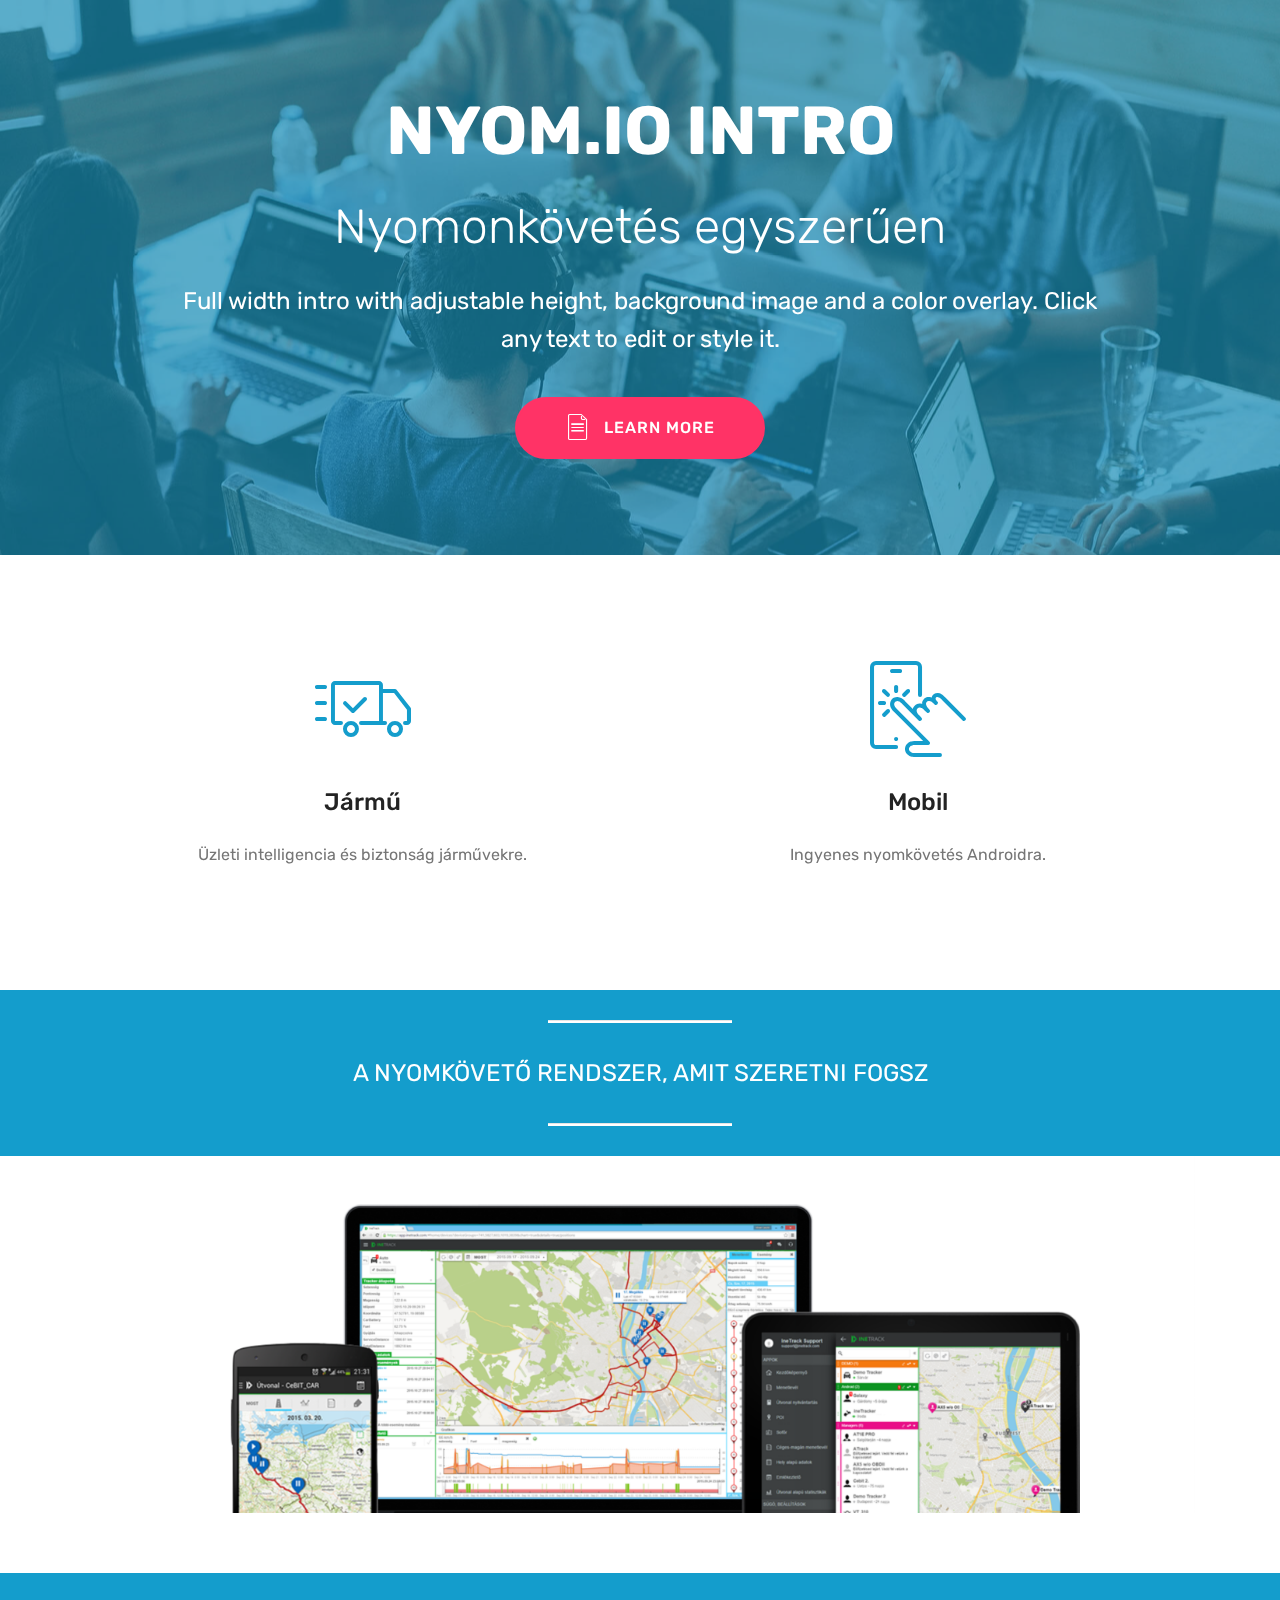
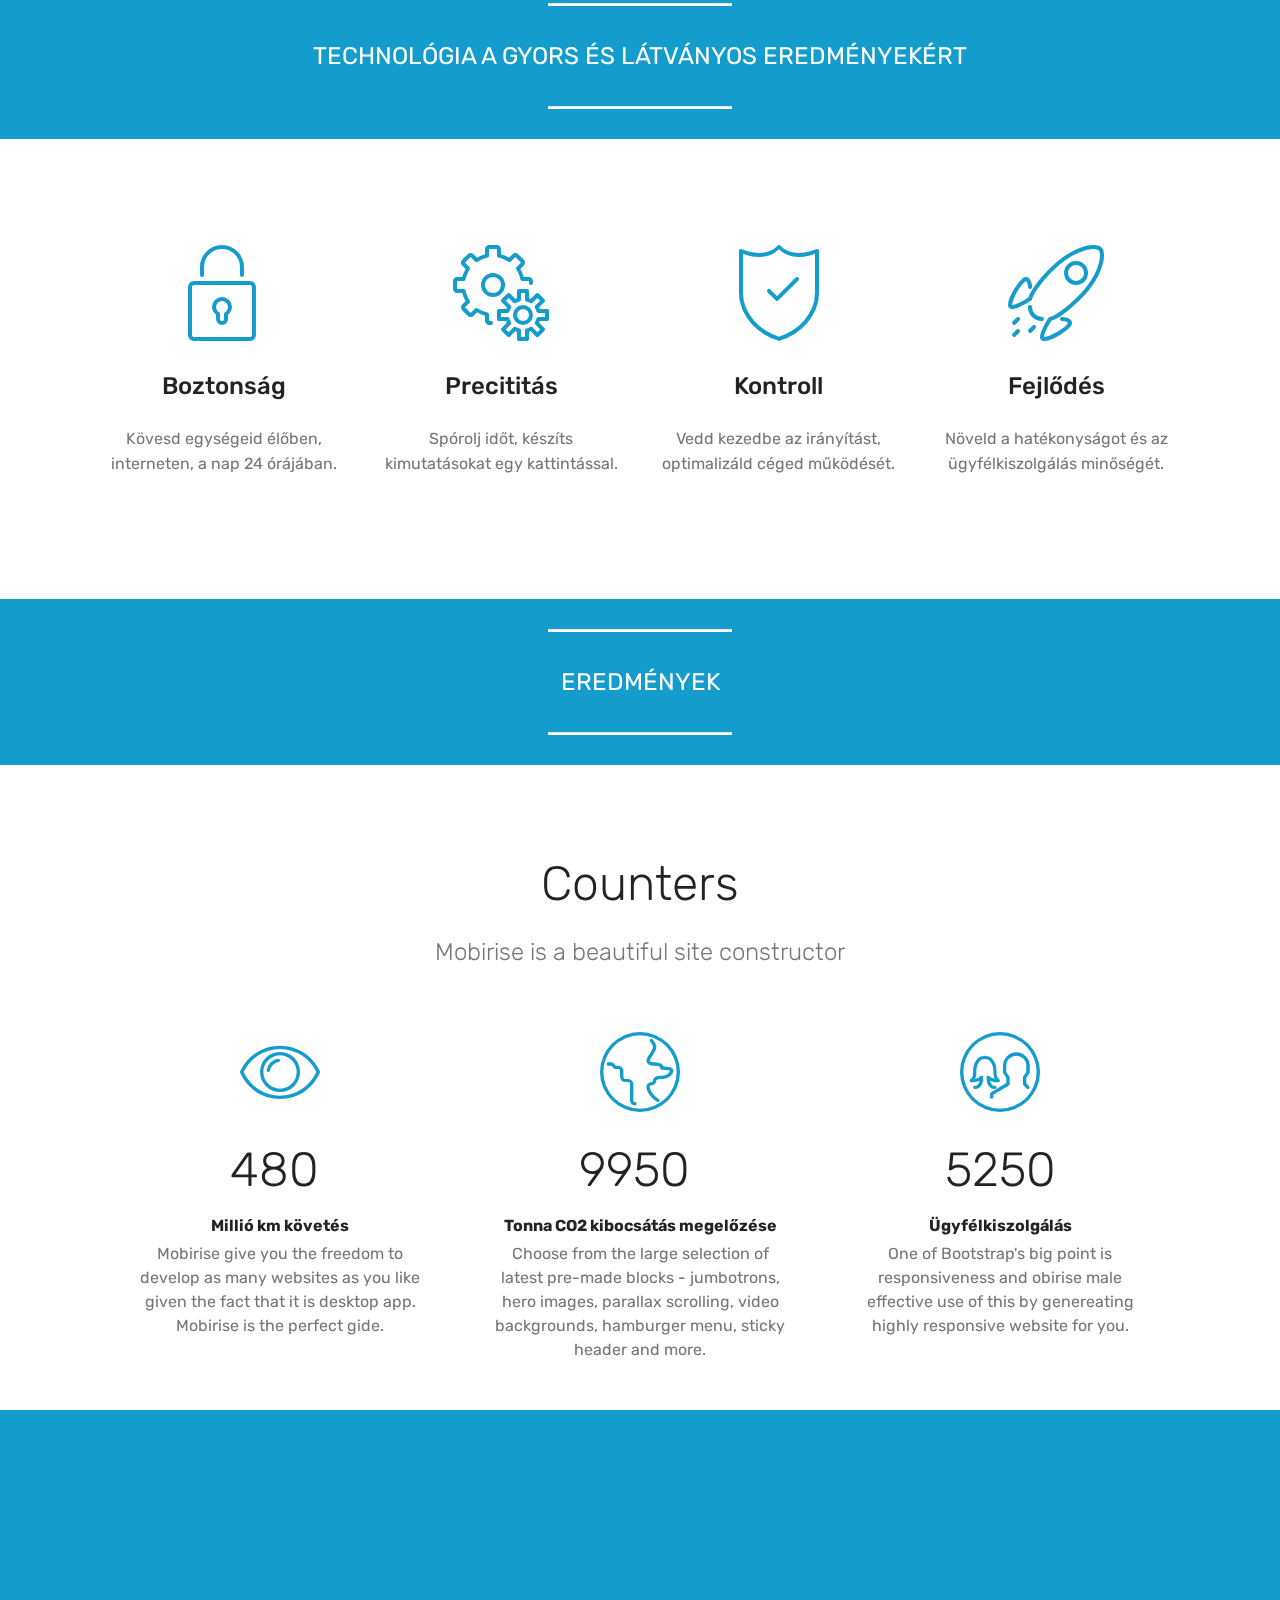
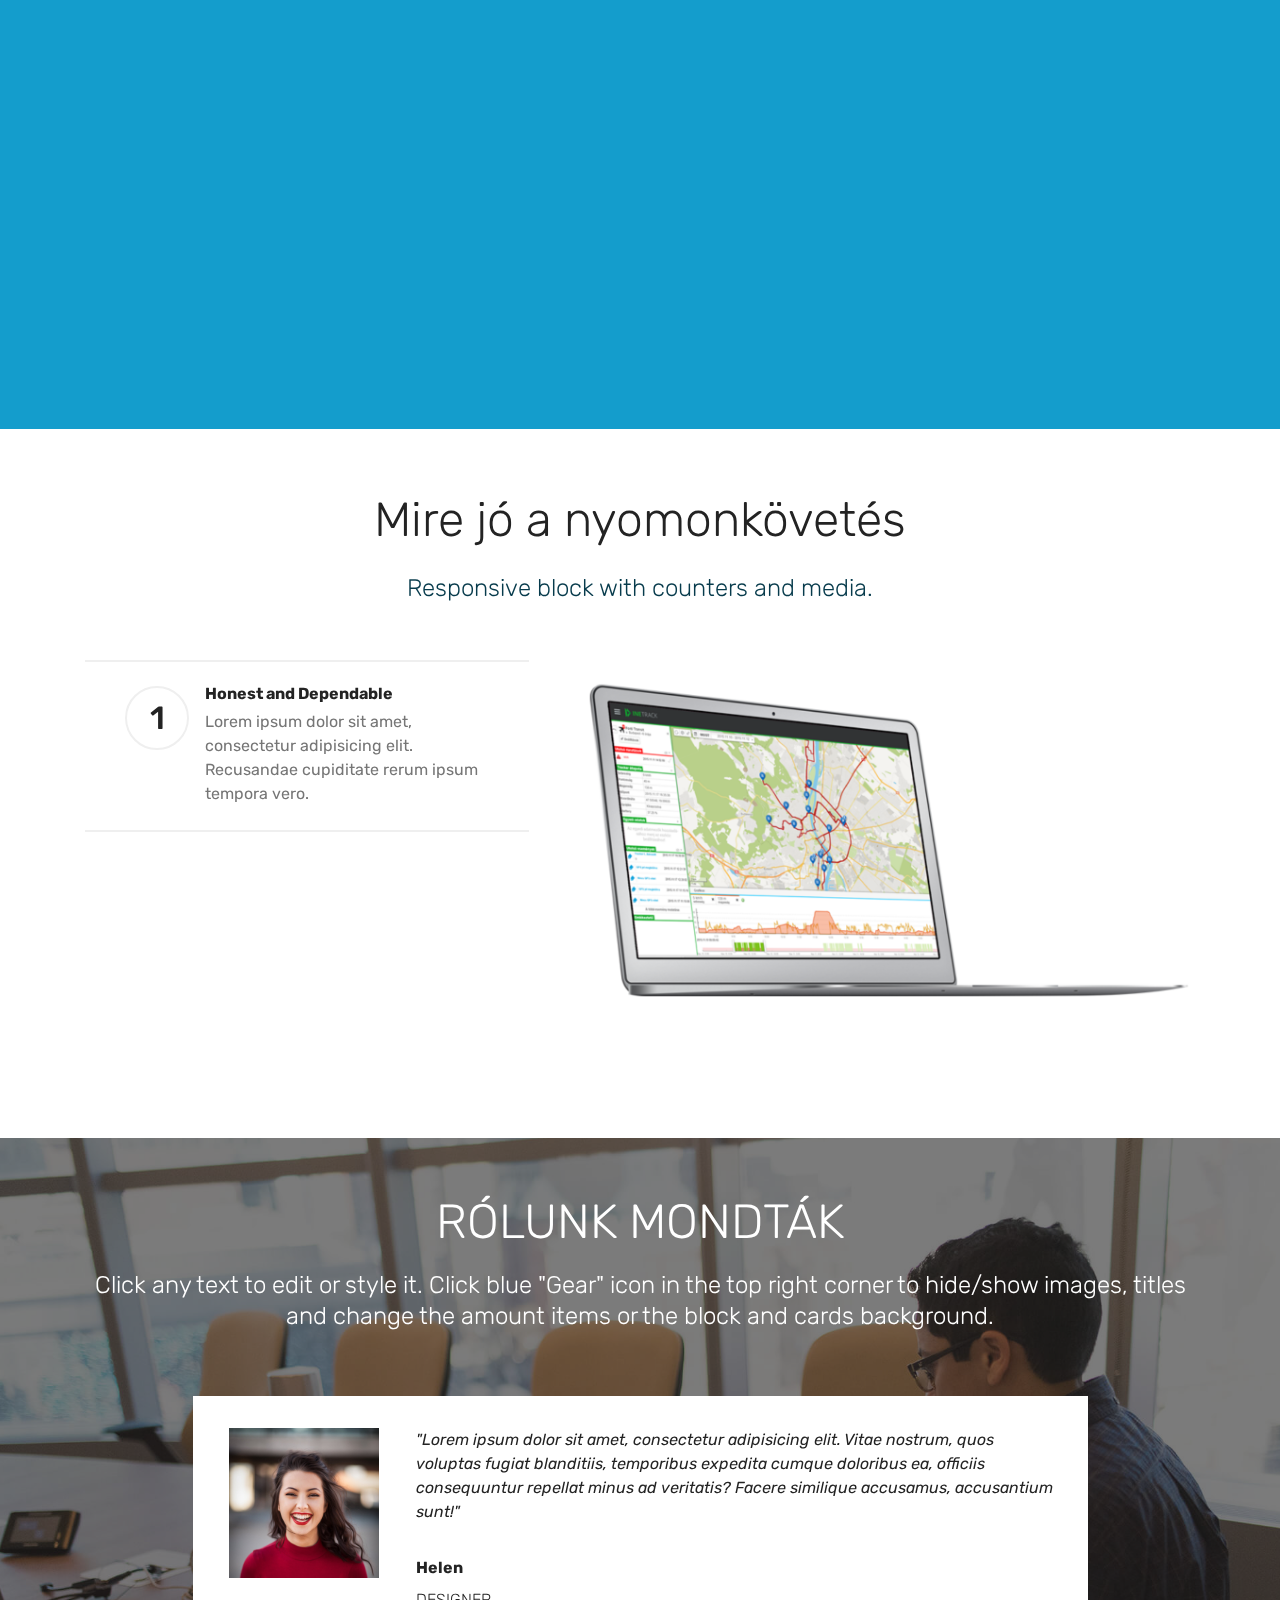
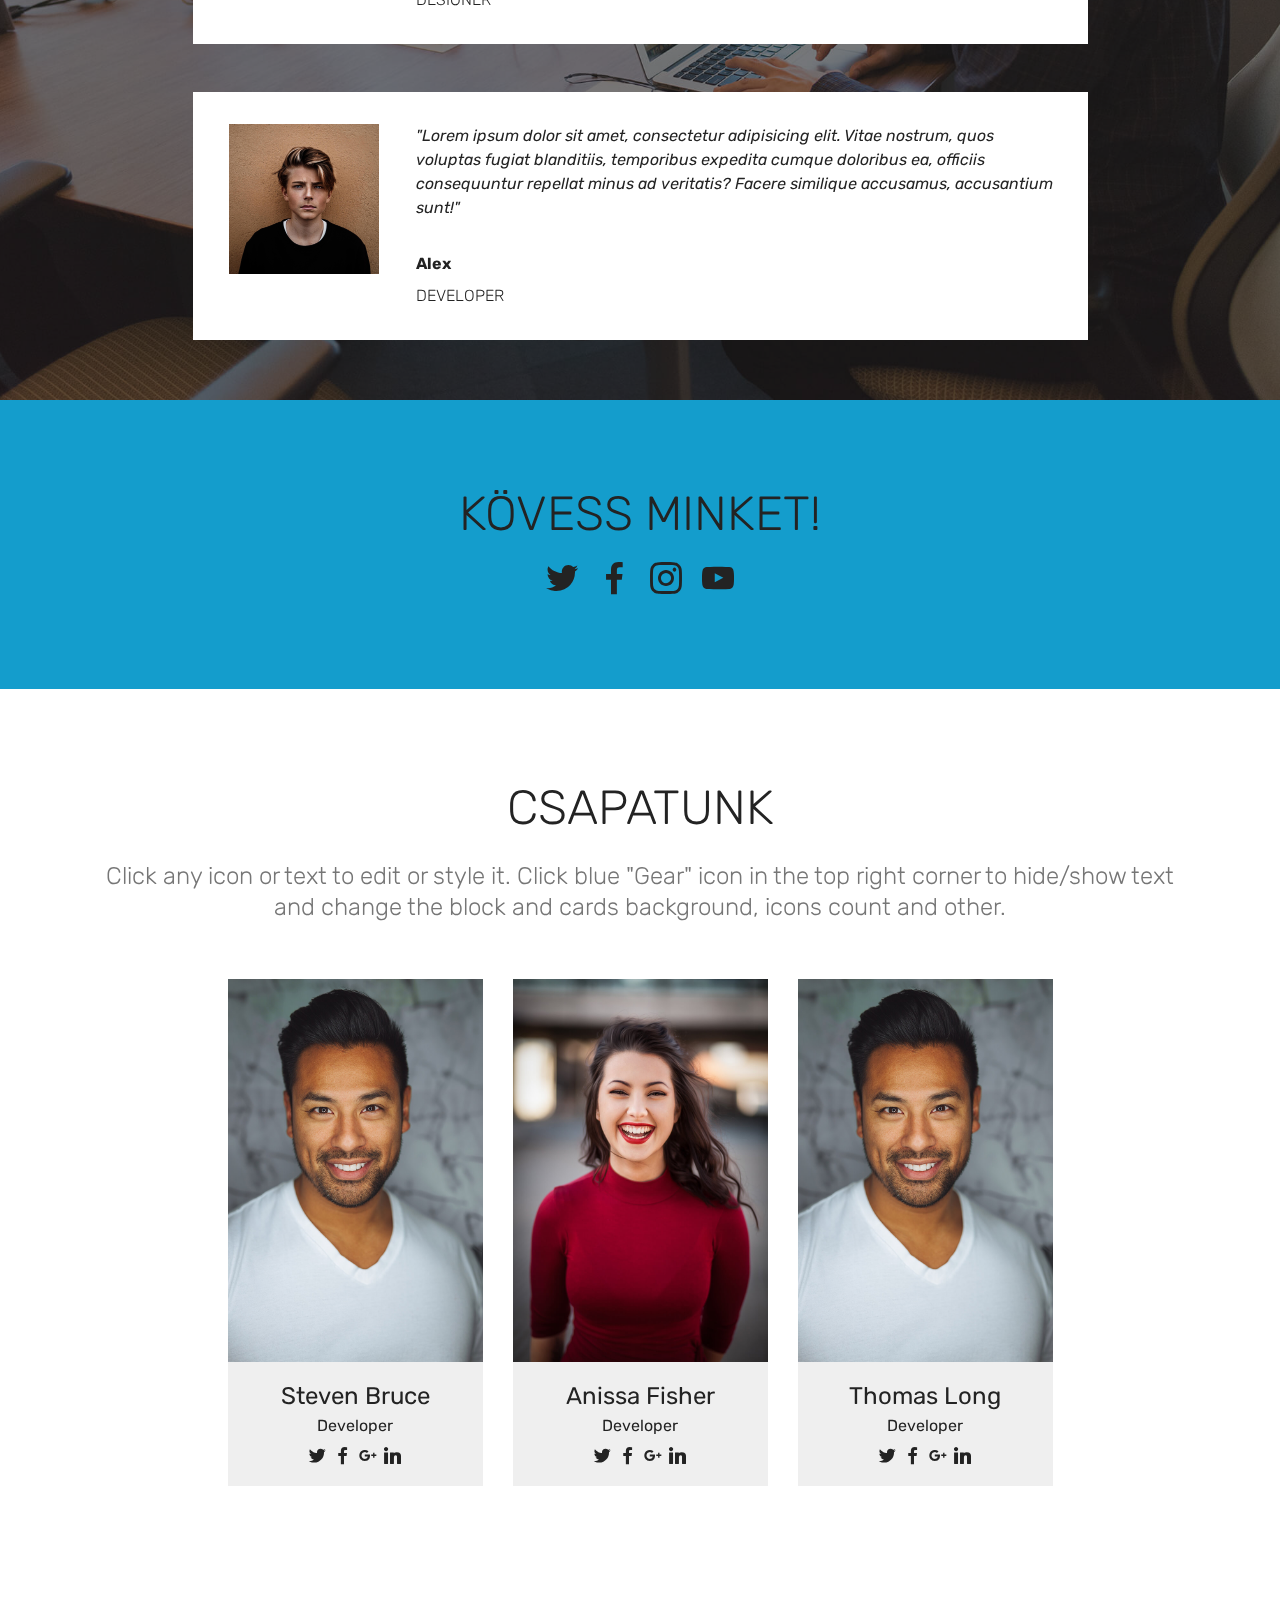
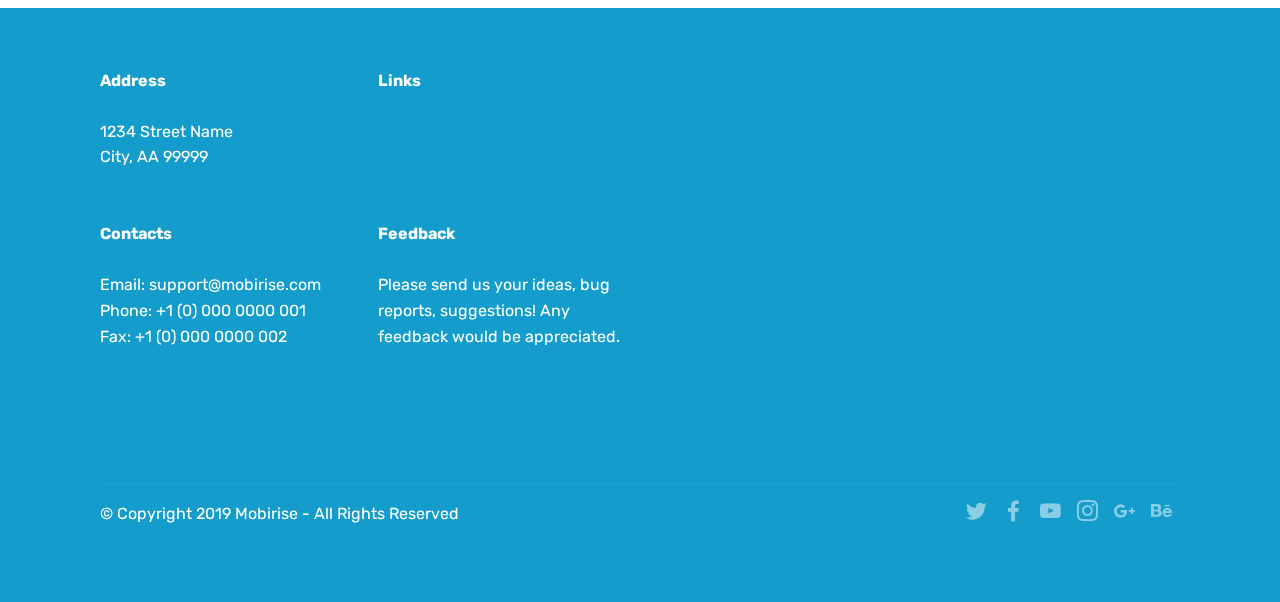
==== index.html @ fb0293e7 "create github pages" ====
<!DOCTYPE html>
<html  >
<head>
  <!-- Site made with Mobirise Website Builder v4.12.3, https://mobirise.com -->
  <meta charset="UTF-8">
  <meta http-equiv="X-UA-Compatible" content="IE=edge">
  <meta name="generator" content="Mobirise v4.12.3, mobirise.com">
  <meta name="viewport" content="width=device-width, initial-scale=1, minimum-scale=1">
  <link rel="shortcut icon" href="assets/images/logo4.png" type="image/x-icon">
  <meta name="description" content="">
  
  
  <title>Home</title>
  <link rel="stylesheet" href="assets/web/assets/mobirise-icons/mobirise-icons.css">
  <link rel="stylesheet" href="assets/bootstrap/css/bootstrap.min.css">
  <link rel="stylesheet" href="assets/bootstrap/css/bootstrap-grid.min.css">
  <link rel="stylesheet" href="assets/bootstrap/css/bootstrap-reboot.min.css">
  <link rel="stylesheet" href="assets/socicon/css/styles.css">
  <link rel="stylesheet" href="assets/tether/tether.min.css">
  <link rel="stylesheet" href="assets/theme/css/style.css">
  <link rel="preload" as="style" href="assets/mobirise/css/mbr-additional.css"><link rel="stylesheet" href="assets/mobirise/css/mbr-additional.css" type="text/css">
  
  
  
</head>
<body>
  <section class="header1 cid-rWMrvsXJFL mbr-parallax-background" id="header1-2">

    

    <div class="mbr-overlay" style="opacity: 0.6; background-color: rgb(20, 157, 204);">
    </div>

    <div class="container">
        <div class="row justify-content-md-center">
            <div class="mbr-white col-md-10">
                <h1 class="mbr-section-title align-center mbr-bold pb-3 mbr-fonts-style display-1">
                    NYOM.IO INTRO
                </h1>
                <h3 class="mbr-section-subtitle align-center mbr-light pb-3 mbr-fonts-style display-2">
                    Nyomonkövetés egyszerűen</h3>
                <p class="mbr-text align-center pb-3 mbr-fonts-style display-5">
                    Full width intro with adjustable height, background image and a color overlay. Click any text to edit or style it.
                </p>
                <div class="mbr-section-btn align-center"><a class="btn btn-md btn-secondary display-4" href="https://mobirise.co">
                        <span class="mbr-iconfont mbri-file"></span>LEARN MORE</a></div>
            </div>
        </div>
    </div>

</section>

<section class="engine"><a href="https://mobirise.info/u">bootstrap html templates</a></section><section class="features1 cid-rWMsGsJtui" id="features1-6">
    
    

    
    <div class="container">
        <div class="media-container-row">

            <div class="card p-3 col-12 col-md-6">
                <div class="card-img pb-3">
                    <span class="mbr-iconfont mbri-delivery"></span>
                </div>
                <div class="card-box">
                    <h4 class="card-title py-3 mbr-fonts-style display-5">
                        Jármű</h4>
                    <p class="mbr-text mbr-fonts-style display-7">
                        Üzleti intelligencia és biztonság járművekre.
                    </p>
                </div>
            </div>

            <div class="card p-3 col-12 col-md-6">
                <div class="card-img pb-3">
                    <span class="mbri-touch mbr-iconfont"></span>
                </div>
                <div class="card-box">
                    <h4 class="card-title py-3 mbr-fonts-style display-5">
                        Mobil</h4>
                    <p class="mbr-text mbr-fonts-style display-7">
                        Ingyenes nyomkövetés Androidra.
                    </p>
                </div>
            </div>

            

            

        </div>

    </div>

</section>

<section class="mbr-section article content10 cid-rWMtTMVyyZ" id="content10-8">
    
     

    <div class="container">
        <div class="inner-container" style="width: 66%;">
            <hr class="line" style="width: 25%;">
            <div class="section-text align-center mbr-white mbr-fonts-style display-5">A NYOMKÖVETŐ RENDSZER, AMIT SZERETNI FOGSZ</div>
            <hr class="line" style="width: 25%;">
        </div>
    </div>
</section>

<section class="cid-rWMttX84iE" id="image1-7">

    

    <figure class="mbr-figure container">
        <div class="image-block" style="width: 100%;">
            <img src="assets/images/screenshot-2020-04-21-at-10.38.20.png" width="1400" alt="Mobirise" title="">
            
        </div>
    </figure>
</section>

<section class="mbr-section article content10 cid-rWMu9aqwgC" id="content10-9">
    
     

    <div class="container">
        <div class="inner-container" style="width: 66%;">
            <hr class="line" style="width: 25%;">
            <div class="section-text align-center mbr-white mbr-fonts-style display-5">TECHNOLÓGIA A GYORS ÉS LÁTVÁNYOS EREDMÉNYEKÉRT</div>
            <hr class="line" style="width: 25%;">
        </div>
    </div>
</section>

<section class="features1 cid-rWMuhphzUD" id="features1-a">
    
    

    
    <div class="container">
        <div class="media-container-row">

            <div class="card p-3 col-12 col-md-6 col-lg-3">
                <div class="card-img pb-3">
                    <span class="mbr-iconfont mbri-lock"></span>
                </div>
                <div class="card-box">
                    <h4 class="card-title py-3 mbr-fonts-style display-5">
                        Boztonság</h4>
                    <p class="mbr-text mbr-fonts-style display-7">
                        Kövesd egységeid élőben, interneten, a nap 24 órájában.
                    </p>
                </div>
            </div>

            <div class="card p-3 col-12 col-md-6 col-lg-3">
                <div class="card-img pb-3">
                    <span class="mbr-iconfont mbri-setting"></span>
                </div>
                <div class="card-box">
                    <h4 class="card-title py-3 mbr-fonts-style display-5">
                        Precititás</h4>
                    <p class="mbr-text mbr-fonts-style display-7">
                        Spórolj időt, készíts kimutatásokat egy kattintással.
                    </p>
                </div>
            </div>

            <div class="card p-3 col-12 col-md-6 col-lg-3">
                <div class="card-img pb-3">
                    <span class="mbr-iconfont mbri-protect"></span>
                </div>
                <div class="card-box">
                    <h4 class="card-title py-3 mbr-fonts-style display-5">Kontroll</h4>
                    <p class="mbr-text mbr-fonts-style display-7">
                        Vedd kezedbe az irányítást, optimalizáld céged működését.
                    </p>
                </div>
            </div>

            <div class="card p-3 col-12 col-md-6 col-lg-3">
                <div class="card-img pb-3">
                    <span class="mbr-iconfont mbri-rocket"></span>
                </div>
                <div class="card-box">
                    <h4 class="card-title py-3 mbr-fonts-style display-5">
                        Fejlődés</h4>
                    <p class="mbr-text mbr-fonts-style display-7">
                       Növeld a hatékonyságot és az ügyfélkiszolgálás minőségét.
                    </p>
                </div>
            </div>

        </div>

    </div>

</section>

<section class="mbr-section article content10 cid-rWMvh0DUtD" id="content10-b">
    
     

    <div class="container">
        <div class="inner-container" style="width: 66%;">
            <hr class="line" style="width: 25%;">
            <div class="section-text align-center mbr-white mbr-fonts-style display-5">
                    EREDMÉNYEK</div>
            <hr class="line" style="width: 25%;">
        </div>
    </div>
</section>

<section class="counters1 counters cid-rWMvmUrupN" id="counters1-c">

    

    

    <div class="container">
        <h2 class="mbr-section-title pb-3 align-center mbr-fonts-style display-2">
            Counters
        </h2>
        <h3 class="mbr-section-subtitle mbr-fonts-style display-5">
            Mobirise is a beautiful site constructor
        </h3>

        <div class="container pt-4 mt-2">
            <div class="media-container-row">
                <div class="card p-3 align-center col-12 col-md-6 col-lg-4">
                    <div class="panel-item p-3">
                        <div class="card-img pb-3">
                            <span class="mbr-iconfont mbri-preview"></span>
                        </div>

                        <div class="card-text">
                            <h3 class="count pt-3 pb-3 mbr-fonts-style display-2">
                                  480&nbsp;</h3>
                            <h4 class="mbr-content-title mbr-bold mbr-fonts-style display-7">
                                Millió km követés</h4>
                            <p class="mbr-content-text mbr-fonts-style display-7">
                                Mobirise give you the freedom to develop as many websites as you like given the fact that it is desktop app. Mobirise is the perfect gide.
                            </p>
                        </div>
                    </div>
                </div>


                <div class="card p-3 align-center col-12 col-md-6 col-lg-4">
                    <div class="panel-item p-3">
                        <div class="card-img pb-3">
                            <span class="mbr-iconfont mbri-globe"></span>
                        </div>
                        <div class="card-text">
                            <h3 class="count pt-3 pb-3 mbr-fonts-style display-2">
                                  9950&nbsp;</h3>
                            <h4 class="mbr-content-title mbr-bold mbr-fonts-style display-7">
                                Tonna CO2 kibocsátás megelőzése</h4>
                            <p class="mbr-content-text mbr-fonts-style display-7">
                                    Choose from the large selection of latest pre-made blocks - jumbotrons, hero images, parallax scrolling, video backgrounds, hamburger menu, sticky header and more.
                            </p>
                        </div>
                    </div>
                </div>

                <div class="card p-3 align-center col-12 col-md-6 col-lg-4">
                    <div class="panel-item p-3">
                        <div class="card-img pb-3">
                            <span class="mbr-iconfont mbri-users"></span>
                        </div>
                        <div class="card-text">
                            <h3 class="count pt-3 pb-3 mbr-fonts-style display-2">
                                  5250</h3>
                            <h4 class="mbr-content-title mbr-bold mbr-fonts-style display-7">
                                Ügyfélkiszolgálás</h4>
                            <p class="mbr-content-text mbr-fonts-style display-7">
                                    One of Bootstrap's big point is responsiveness and obirise male effective use of this by genereating highly responsive website for you.
                            </p>
                        </div>
                    </div>
                </div>


                
            </div>
        </div>
   </div>
</section>

<section class="cid-rWMzyvI61k" id="video3-m">

    
    
    <figure class="mbr-figure align-center container">
        <div class="video-block" style="width: 80%;">
            <div><iframe class="mbr-embedded-video" src="https://www.youtube.com/embed/mvBf2XnBQFE?rel=0&amp;amp;showinfo=0&amp;autoplay=0&amp;loop=0" width="1280" height="720" frameborder="0" allowfullscreen></iframe></div>
        </div>
    </figure>
</section>

<section class="counters4 counters cid-rWMwOgVyYy" id="counters4-e">

    

    

    <div class="container pt-4 mt-2">
        <h2 class="mbr-section-title pb-3 align-center mbr-fonts-style display-2">Mire jó a nyomonkövetés</h2>
        <h3 class="mbr-section-subtitle pb-5 align-center mbr-fonts-style display-5">
            Responsive block with counters and media. 
        </h3>
        <div class="media-container-row">
            <div class="media-block m-auto" style="width: 60%;">
                <div class="mbr-figure">
                    <img src="assets/images/screenshot-2020-04-21-at-10.50.18.png" alt="" title="">
                </div>
            </div>
            <div class="cards-block">
                <div class="cards-container">
                    <div class="card px-3 align-left col-12">
                        <div class="panel-item p-4 d-flex align-items-start">
                            <div class="card-img pr-3">
                                <h3 class="img-text d-flex align-items-center justify-content-center">
                                    1
                                </h3>
                            </div>
                            <div class="card-text">
                                <h4 class="mbr-content-title mbr-bold mbr-fonts-style display-7">Honest and Dependable</h4>
                                <p class="mbr-content-text mbr-fonts-style display-7">
                                    Lorem ipsum dolor sit amet, consectetur adipisicing elit. Recusandae cupiditate rerum ipsum tempora vero.</p>
                            </div>
                        </div>
                    </div>
                    
                    
                    
                </div>
            </div>
        </div>
    </div>
</section>

<section class="testimonials4 cid-rWMyr4JOFl" id="testimonials4-g">

  

  <div class="mbr-overlay" style="opacity: 0.6; background-color: rgb(35, 35, 35);">
  </div>
  <div class="container">
    <h2 class="pb-3 mbr-fonts-style mbr-white align-center display-2">
        RÓLUNK MONDTÁK</h2>
    <h3 class="mbr-section-subtitle mbr-light pb-3 mbr-fonts-style mbr-white align-center display-5">
        Click any text to edit or style it. Click blue "Gear" icon in the top right corner to hide/show images, titles and change the amount items or the block and cards background.
    </h3>
    <div class="col-md-10 testimonials-container"> 
      

      
    <div class="testimonials-item">
        <div class="user row">
          <div class="col-lg-3 col-md-4">
            <div class="user_image">
              <img src="assets/images/face2.jpg">
            </div>
          </div>
          <div class="testimonials-caption col-lg-9 col-md-8">
            <div class="user_text ">
              <p class="mbr-fonts-style  display-7">
                 <em>"Lorem ipsum dolor sit amet, consectetur adipisicing elit. Vitae nostrum, quos voluptas fugiat blanditiis, temporibus expedita cumque doloribus ea, officiis consequuntur repellat minus ad veritatis? Facere similique accusamus, accusantium sunt!"</em>
              </p>
            </div>
            <div class="user_name mbr-bold mbr-fonts-style align-left pt-3 display-7">
                 Helen
            </div>
            <div class="user_desk mbr-light mbr-fonts-style align-left pt-2 display-7">
                 DESIGNER
            </div>
          </div>
        </div>
      </div><div class="testimonials-item">
        <div class="user row">
          <div class="col-lg-3 col-md-4">
            <div class="user_image">
              <img src="assets/images/face1.jpg">
            </div>
          </div>
          <div class="testimonials-caption col-lg-9 col-md-8">
            <div class="user_text">
              <p class="mbr-fonts-style  display-7">
                 <em>"Lorem ipsum dolor sit amet, consectetur adipisicing elit. Vitae nostrum, quos voluptas fugiat blanditiis, temporibus expedita cumque doloribus ea, officiis consequuntur repellat minus ad veritatis? Facere similique accusamus, accusantium sunt!"</em>
              </p>
            </div>
            <div class="user_name mbr-bold mbr-fonts-style align-left pt-3 display-7">
                 Alex
            </div>
            <div class="user_desk mbr-light mbr-fonts-style align-left pt-2 display-7">
                 DEVELOPER
            </div>
          </div>
        </div>
      </div></div>
  </div>
</section>

<section class="cid-rWMyJjsJZI" id="social-buttons2-i">

    

    

    <div class="container">
        <div class="media-container-row">
            <div class="col-md-8 align-center">
                <h2 class="pb-3 mbr-fonts-style display-2">
                    KÖVESS MINKET!</h2>
                <div class="social-list pl-0 mb-0">
                    <a href="https://twitter.com/mobirise" target="_blank">
                        <span class="px-2 socicon-twitter socicon mbr-iconfont mbr-iconfont-social"></span>
                    </a>
                    <a href="https://www.facebook.com/pages/Mobirise/1616226671953247" target="_blank">
                        <span class="px-2 socicon-facebook socicon mbr-iconfont mbr-iconfont-social"></span>
                    </a>
                    <a href="https://instagram.com/mobirise" target="_blank">
                        <span class="px-2 socicon-instagram socicon mbr-iconfont mbr-iconfont-social"></span>
                    </a>
                    <a href="https://www.youtube.com/c/mobirise" target="_blank">
                        <span class="px-2 socicon-youtube socicon mbr-iconfont mbr-iconfont-social"></span>
                    </a>
                    <a href="https://www.behance.net/Mobirise" target="_blank">
                        
                    </a>
                </div>
            </div>
        </div>
    </div>
</section>

<section class="team1 cid-rWMyI4YtCR" id="team1-h">
    
    
    
    <div class="container align-center">
        <h2 class="pb-3 mbr-fonts-style mbr-section-title display-2">
            CSAPATUNK</h2>
        <h3 class="pb-5 mbr-section-subtitle mbr-fonts-style mbr-light display-5">
            Click any icon or text to edit or style it. Click blue "Gear" icon in the top right corner to hide/show text and change the block and cards background, icons count and other.
        </h3>
        <div class="row media-row">
            
        <div class="team-item col-lg-3 col-md-6">
                <div class="item-image">
                    <img src="assets/images/face3.jpg" alt="" title="">
                </div>
                <div class="item-caption py-3">
                    <div class="item-name px-2">
                        <p class="mbr-fonts-style display-5">
                           Steven Bruce</p>
                    </div>
                    <div class="item-role px-2">
                        <p>Developer</p>
                    </div>
                    <div class="item-social pt-2">
                        <a href="https://twitter.com/mobirise" target="_blank">
                            <span class="p-1 socicon-twitter socicon mbr-iconfont mbr-iconfont-social"></span>
                        </a>
                        <a href="https://www.facebook.com/pages/Mobirise/1616226671953247" target="_blank">
                            <span class="p-1 socicon-facebook socicon mbr-iconfont mbr-iconfont-social"></span>
                        </a>
                        <a href="https://plus.google.com/u/0/+Mobirise" target="_blank">
                            <span class="p-1 socicon-googleplus socicon mbr-iconfont mbr-iconfont-social"></span>
                        </a>
                        <a href="https://www.linkedin.com/in/mobirise" target="_blank">
                            <span class="p-1 socicon-linkedin socicon mbr-iconfont mbr-iconfont-social"></span>
                        </a>
                        <a href="https://www.instagram.com/mobirise/" target="_blank">
                            
                        </a>
                        <a href="https://www.youtube.com/channel/UCt_tncVAetpK5JeM8L-8jyw" target="_blank">    
                            
                        </a>
                    </div>
                </div>
            </div><div class="team-item col-lg-3 col-md-6">
                <div class="item-image">
                    <img src="assets/images/face2.jpg" alt="" title="">
                </div>
                <div class="item-caption py-3">
                    <div class="item-name px-2">
                        <p class="mbr-fonts-style display-5">
                           Anissa Fisher</p>
                    </div>
                    <div class="item-role px-2">
                        <p>Developer</p>
                    </div>
                    <div class="item-social pt-2">
                        <a href="https://twitter.com/mobirise" target="_blank">
                            <span class="p-1 socicon-twitter socicon mbr-iconfont mbr-iconfont-social"></span>
                        </a>
                        <a href="https://www.facebook.com/pages/Mobirise/1616226671953247" target="_blank">
                            <span class="p-1 socicon-facebook socicon mbr-iconfont mbr-iconfont-social"></span>
                        </a>
                        <a href="https://plus.google.com/u/0/+Mobirise" target="_blank">
                            <span class="p-1 socicon-googleplus socicon mbr-iconfont mbr-iconfont-social"></span>
                        </a>
                        <a href="https://www.linkedin.com/in/mobirise" target="_blank">
                            <span class="p-1 socicon-linkedin socicon mbr-iconfont mbr-iconfont-social"></span>
                        </a>
                        <a href="https://www.instagram.com/mobirise/" target="_blank">
                            
                        </a>
                        <a href="https://www.youtube.com/channel/UCt_tncVAetpK5JeM8L-8jyw" target="_blank">    
                            
                        </a>
                    </div>
                </div>
            </div><div class="team-item col-lg-3 col-md-6">
                <div class="item-image">
                    <img src="assets/images/face3.jpg" alt="" title="">
                </div>
                <div class="item-caption py-3">
                    <div class="item-name px-2">
                        <p class="mbr-fonts-style display-5">
                           Thomas Long</p>
                    </div>
                    <div class="item-role px-2">
                        <p>Developer</p>
                    </div>
                    <div class="item-social pt-2">
                        <a href="https://twitter.com/mobirise" target="_blank">
                            <span class="p-1 socicon-twitter socicon mbr-iconfont mbr-iconfont-social"></span>
                        </a>
                        <a href="https://www.facebook.com/pages/Mobirise/1616226671953247" target="_blank">
                            <span class="p-1 socicon-facebook socicon mbr-iconfont mbr-iconfont-social"></span>
                        </a>
                        <a href="https://plus.google.com/u/0/+Mobirise" target="_blank">
                            <span class="p-1 socicon-googleplus socicon mbr-iconfont mbr-iconfont-social"></span>
                        </a>
                        <a href="https://www.linkedin.com/in/mobirise" target="_blank">
                            <span class="p-1 socicon-linkedin socicon mbr-iconfont mbr-iconfont-social"></span>
                        </a>
                        <a href="https://www.instagram.com/mobirise/" target="_blank">
                            
                        </a>
                        <a href="https://www.youtube.com/channel/UCt_tncVAetpK5JeM8L-8jyw" target="_blank">    
                            
                        </a>
                    </div>
                </div>
            </div></div>    
    </div>
</section>

<section class="cid-rWMz2oUYq9" id="footer2-k">

    

    

    <div class="container">
        <div class="media-container-row content mbr-white">
            <div class="col-12 col-md-3 mbr-fonts-style display-7">
                <p class="mbr-text">
                    <strong>Address</strong>
                    <br>
                    <br>1234 Street Name
                    <br>City, AA 99999
                    <br>
                    <br>
                    <br><strong>Contacts</strong>
                    <br>
                    <br>Email: support@mobirise.com
                    <br>Phone: +1 (0) 000 0000 001
                    <br>Fax: +1 (0) 000 0000 002
                </p>
            </div>
            <div class="col-12 col-md-3 mbr-fonts-style display-7">
                <p class="mbr-text">
                    <strong>Links</strong>
                    <br>
                    <br><a class="text-primary" href="https://mobirise.co/">Website builder</a>
                    <br><a class="text-primary" href="https://mobirise.co/">Download for Windows</a>
                    <br><a class="text-primary" href="https://mobirise.co/">Download for Mac</a>
                    <br>
                    <br><strong>Feedback</strong>
                    <br>
                    <br>Please send us your ideas, bug reports, suggestions! Any feedback would be appreciated.
                </p>
            </div>
            <div class="col-12 col-md-6">
                <div class="google-map"><iframe frameborder="0" style="border:0" src="https://www.google.com/maps/embed/v1/place?key=AIzaSyAEIpgj38KyLFELm2bK9Y7krBkz1K-cMq8&amp;q=place_id:ChIJn6wOs6lZwokRLKy1iqRcoKw" allowfullscreen=""></iframe></div>
            </div>
        </div>
        <div class="footer-lower">
            <div class="media-container-row">
                <div class="col-sm-12">
                    <hr>
                </div>
            </div>
            <div class="media-container-row mbr-white">
                <div class="col-sm-6 copyright">
                    <p class="mbr-text mbr-fonts-style display-7">
                        © Copyright 2019 Mobirise - All Rights Reserved
                    </p>
                </div>
                <div class="col-md-6">
                    <div class="social-list align-right">
                        <div class="soc-item">
                            <a href="https://twitter.com/mobirise" target="_blank">
                                <span class="socicon-twitter socicon mbr-iconfont mbr-iconfont-social"></span>
                            </a>
                        </div>
                        <div class="soc-item">
                            <a href="https://www.facebook.com/pages/Mobirise/1616226671953247" target="_blank">
                                <span class="socicon-facebook socicon mbr-iconfont mbr-iconfont-social"></span>
                            </a>
                        </div>
                        <div class="soc-item">
                            <a href="https://www.youtube.com/c/mobirise" target="_blank">
                                <span class="socicon-youtube socicon mbr-iconfont mbr-iconfont-social"></span>
                            </a>
                        </div>
                        <div class="soc-item">
                            <a href="https://instagram.com/mobirise" target="_blank">
                                <span class="socicon-instagram socicon mbr-iconfont mbr-iconfont-social"></span>
                            </a>
                        </div>
                        <div class="soc-item">
                            <a href="https://plus.google.com/u/0/+Mobirise" target="_blank">
                                <span class="socicon-googleplus socicon mbr-iconfont mbr-iconfont-social"></span>
                            </a>
                        </div>
                        <div class="soc-item">
                            <a href="https://www.behance.net/Mobirise" target="_blank">
                                <span class="socicon-behance socicon mbr-iconfont mbr-iconfont-social"></span>
                            </a>
                        </div>
                    </div>
                </div>
            </div>
        </div>
    </div>
</section>


  <script src="assets/web/assets/jquery/jquery.min.js"></script>
  <script src="assets/popper/popper.min.js"></script>
  <script src="assets/bootstrap/js/bootstrap.min.js"></script>
  <script src="assets/tether/tether.min.js"></script>
  <script src="assets/parallax/jarallax.min.js"></script>
  <script src="assets/viewportchecker/jquery.viewportchecker.js"></script>
  <script src="assets/sociallikes/social-likes.js"></script>
  <script src="assets/smoothscroll/smooth-scroll.js"></script>
  <script src="assets/theme/js/script.js"></script>
  
  
</body>
</html>
---- assets/web/assets/mobirise-icons/mobirise-icons.css ----
@font-face {
  font-family: 'MobiriseIcons';
  src:  url('mobirise-icons.eot?spat4u');
  src:  url('mobirise-icons.eot?spat4u#iefix') format('embedded-opentype'),
    url('mobirise-icons.ttf?spat4u') format('truetype'),
    url('mobirise-icons.woff?spat4u') format('woff'),
    url('mobirise-icons.svg?spat4u#MobiriseIcons') format('svg');
  font-weight: normal;
  font-style: normal;
  font-display: swap;
}

[class^="mbri-"], [class*=" mbri-"] {
  /* use !important to prevent issues with browser extensions that change fonts */
  font-family: MobiriseIcons !important;
  speak: none;
  font-style: normal;
  font-weight: normal;
  font-variant: normal;
  text-transform: none;
  line-height: 1;

  /* Better Font Rendering =========== */
  -webkit-font-smoothing: antialiased;
  -moz-osx-font-smoothing: grayscale;
}

.mbri-add-submenu:before {
  content: "\e900";
}
.mbri-alert:before {
  content: "\e901";
}
.mbri-align-center:before {
  content: "\e902";
}
.mbri-align-justify:before {
  content: "\e903";
}
.mbri-align-left:before {
  content: "\e904";
}
.mbri-align-right:before {
  content: "\e905";
}
.mbri-android:before {
  content: "\e906";
}
.mbri-apple:before {
  content: "\e907";
}
.mbri-arrow-down:before {
  content: "\e908";
}
.mbri-arrow-next:before {
  content: "\e909";
}
.mbri-arrow-prev:before {
  content: "\e90a";
}
.mbri-arrow-up:before {
  content: "\e90b";
}
.mbri-bold:before {
  content: "\e90c";
}
.mbri-bookmark:before {
  content: "\e90d";
}
.mbri-bootstrap:before {
  content: "\e90e";
}
.mbri-briefcase:before {
  content: "\e90f";
}
.mbri-browse:before {
  content: "\e910";
}
.mbri-bulleted-list:before {
  content: "\e911";
}
.mbri-calendar:before {
  content: "\e912";
}
.mbri-camera:before {
  content: "\e913";
}
.mbri-cart-add:before {
  content: "\e914";
}
.mbri-cart-full:before {
  content: "\e915";
}
.mbri-cash:before {
  content: "\e916";
}
.mbri-change-style:before {
  content: "\e917";
}
.mbri-chat:before {
  content: "\e918";
}
.mbri-clock:before {
  content: "\e919";
}
.mbri-close:before {
  content: "\e91a";
}
.mbri-cloud:before {
  content: "\e91b";
}
.mbri-code:before {
  content: "\e91c";
}
.mbri-contact-form:before {
  content: "\e91d";
}
.mbri-credit-card:before {
  content: "\e91e";
}
.mbri-cursor-click:before {
  content: "\e91f";
}
.mbri-cust-feedback:before {
  content: "\e920";
}
.mbri-database:before {
  content: "\e921";
}
.mbri-delivery:before {
  content: "\e922";
}
.mbri-desktop:before {
  content: "\e923";
}
.mbri-devices:before {
  content: "\e924";
}
.mbri-down:before {
  content: "\e925";
}
.mbri-download:before {
  content: "\e989";
}
.mbri-drag-n-drop:before {
  content: "\e927";
}
.mbri-drag-n-drop2:before {
  content: "\e928";
}
.mbri-edit:before {
  content: "\e929";
}
.mbri-edit2:before {
  content: "\e92a";
}
.mbri-error:before {
  content: "\e92b";
}
.mbri-extension:before {
  content: "\e92c";
}
.mbri-features:before {
  content: "\e92d";
}
.mbri-file:before {
  content: "\e92e";
}
.mbri-flag:before {
  content: "\e92f";
}
.mbri-folder:before {
  content: "\e930";
}
.mbri-gift:before {
  content: "\e931";
}
.mbri-github:before {
  content: "\e932";
}
.mbri-globe:before {
  content: "\e933";
}
.mbri-globe-2:before {
  content: "\e934";
}
.mbri-growing-chart:before {
  content: "\e935";
}
.mbri-hearth:before {
  content: "\e936";
}
.mbri-help:before {
  content: "\e937";
}
.mbri-home:before {
  content: "\e938";
}
.mbri-hot-cup:before {
  content: "\e939";
}
.mbri-idea:before {
  content: "\e93a";
}
.mbri-image-gallery:before {
  content: "\e93b";
}
.mbri-image-slider:before {
  content: "\e93c";
}
.mbri-info:before {
  content: "\e93d";
}
.mbri-italic:before {
  content: "\e93e";
}
.mbri-key:before {
  content: "\e93f";
}
.mbri-laptop:before {
  content: "\e940";
}
.mbri-layers:before {
  content: "\e941";
}
.mbri-left-right:before {
  content: "\e942";
}
.mbri-left:before {
  content: "\e943";
}
.mbri-letter:before {
  content: "\e944";
}
.mbri-like:before {
  content: "\e945";
}
.mbri-link:before {
  content: "\e946";
}
.mbri-lock:before {
  content: "\e947";
}
.mbri-login:before {
  content: "\e948";
}
.mbri-logout:before {
  content: "\e949";
}
.mbri-magic-stick:before {
  content: "\e94a";
}
.mbri-map-pin:before {
  content: "\e94b";
}
.mbri-menu:before {
  content: "\e94c";
}
.mbri-mobile:before {
  content: "\e94d";
}
.mbri-mobile2:before {
  content: "\e94e";
}
.mbri-mobirise:before {
  content: "\e94f";
}
.mbri-more-horizontal:before {
  content: "\e950";
}
.mbri-more-vertical:before {
  content: "\e951";
}
.mbri-music:before {
  content: "\e952";
}
.mbri-new-file:before {
  content: "\e953";
}
.mbri-numbered-list:before {
  content: "\e954";
}
.mbri-opened-folder:before {
  content: "\e955";
}
.mbri-pages:before {
  content: "\e956";
}
.mbri-paper-plane:before {
  content: "\e957";
}
.mbri-paperclip:before {
  content: "\e958";
}
.mbri-photo:before {
  content: "\e959";
}
.mbri-photos:before {
  content: "\e95a";
}
.mbri-pin:before {
  content: "\e95b";
}
.mbri-play:before {
  content: "\e95c";
}
.mbri-plus:before {
  content: "\e95d";
}
.mbri-preview:before {
  content: "\e95e";
}
.mbri-print:before {
  content: "\e95f";
}
.mbri-protect:before {
  content: "\e960";
}
.mbri-question:before {
  content: "\e961";
}
.mbri-quote-left:before {
  content: "\e962";
}
.mbri-quote-right:before {
  content: "\e963";
}
.mbri-refresh:before {
  content: "\e964";
}
.mbri-responsive:before {
  content: "\e965";
}
.mbri-right:before {
  content: "\e966";
}
.mbri-rocket:before {
  content: "\e967";
}
.mbri-sad-face:before {
  content: "\e968";
}
.mbri-sale:before {
  content: "\e969";
}
.mbri-save:before {
  content: "\e96a";
}
.mbri-search:before {
  content: "\e96b";
}
.mbri-setting:before {
  content: "\e96c";
}
.mbri-setting2:before {
  content: "\e96d";
}
.mbri-setting3:before {
  content: "\e96e";
}
.mbri-share:before {
  content: "\e96f";
}
.mbri-shopping-bag:before {
  content: "\e970";
}
.mbri-shopping-basket:before {
  content: "\e971";
}
.mbri-shopping-cart:before {
  content: "\e972";
}
.mbri-sites:before {
  content: "\e973";
}
.mbri-smile-face:before {
  content: "\e974";
}
.mbri-speed:before {
  content: "\e975";
}
.mbri-star:before {
  content: "\e976";
}
.mbri-success:before {
  content: "\e977";
}
.mbri-sun:before {
  content: "\e978";
}
.mbri-sun2:before {
  content: "\e979";
}
.mbri-tablet:before {
  content: "\e97a";
}
.mbri-tablet-vertical:before {
  content: "\e97b";
}
.mbri-target:before {
  content: "\e97c";
}
.mbri-timer:before {
  content: "\e97d";
}
.mbri-to-ftp:before {
  content: "\e97e";
}
.mbri-to-local-drive:before {
  content: "\e97f";
}
.mbri-touch-swipe:before {
  content: "\e980";
}
.mbri-touch:before {
  content: "\e981";
}
.mbri-trash:before {
  content: "\e982";
}
.mbri-underline:before {
  content: "\e983";
}
.mbri-unlink:before {
  content: "\e984";
}
.mbri-unlock:before {
  content: "\e985";
}
.mbri-up-down:before {
  content: "\e986";
}
.mbri-up:before {
  content: "\e987";
}
.mbri-update:before {
  content: "\e988";
}
.mbri-upload:before {
 content: "\e926"; 
}
.mbri-user:before {
  content: "\e98a";
}
.mbri-user2:before {
  content: "\e98b";
}
.mbri-users:before {
  content: "\e98c";
}
.mbri-video:before {
  content: "\e98d";
}
.mbri-video-play:before {
  content: "\e98e";
}
.mbri-watch:before {
  content: "\e98f";
}
.mbri-website-theme:before {
  content: "\e990";
}
.mbri-wifi:before {
  content: "\e991";
}
.mbri-windows:before {
  content: "\e992";
}
.mbri-zoom-out:before {
  content: "\e993";
}
.mbri-redo:before {
  content: "\e994";
}
.mbri-undo:before {
  content: "\e995";
}
---- assets/socicon/css/styles.css ----
@charset "UTF-8";

@font-face {
  font-family: 'Socicon';
  src:  url('../fonts/socicon.eot');
  src:  url('../fonts/socicon.eot?#iefix') format('embedded-opentype'),
    url('../fonts/socicon.woff2') format('woff2'),
    url('../fonts/socicon.ttf') format('truetype'),
    url('../fonts/socicon.woff') format('woff'),
    url('../fonts/socicon.svg#socicon') format('svg');
  font-weight: normal;
  font-style: normal;
}

[data-icon]:before {
  font-family: "socicon" !important;
  content: attr(data-icon);
  font-style: normal !important;
  font-weight: normal !important;
  font-variant: normal !important;
  text-transform: none !important;
  speak: none;
  line-height: 1;
  -webkit-font-smoothing: antialiased;
  -moz-osx-font-smoothing: grayscale;
}

[class^="socicon-"], [class*=" socicon-"] {
  /* use !important to prevent issues with browser extensions that change fonts */
  font-family: 'Socicon' !important;
  speak: none;
  font-style: normal;
  font-weight: normal;
  font-variant: normal;
  text-transform: none;
  line-height: 1;

  /* Better Font Rendering =========== */
  -webkit-font-smoothing: antialiased;
  -moz-osx-font-smoothing: grayscale;
}

.socicon-eitaa:before {
  content: "\e97c";
}
.socicon-soroush:before {
  content: "\e97d";
}
.socicon-bale:before {
  content: "\e97e";
}
.socicon-zazzle:before {
  content: "\e97b";
}
.socicon-society6:before {
  content: "\e97a";
}
.socicon-redbubble:before {
  content: "\e979";
}
.socicon-avvo:before {
  content: "\e978";
}
.socicon-stitcher:before {
  content: "\e977";
}
.socicon-googlehangouts:before {
  content: "\e974";
}
.socicon-dlive:before {
  content: "\e975";
}
.socicon-vsco:before {
  content: "\e976";
}
.socicon-flipboard:before {
  content: "\e973";
}
.socicon-ubuntu:before {
  content: "\e958";
}
.socicon-artstation:before {
  content: "\e959";
}
.socicon-invision:before {
  content: "\e95a";
}
.socicon-torial:before {
  content: "\e95b";
}
.socicon-collectorz:before {
  content: "\e95c";
}
.socicon-seenthis:before {
  content: "\e95d";
}
.socicon-googleplaymusic:before {
  content: "\e95e";
}
.socicon-debian:before {
  content: "\e95f";
}
.socicon-filmfreeway:before {
  content: "\e960";
}
.socicon-gnome:before {
  content: "\e961";
}
.socicon-itchio:before {
  content: "\e962";
}
.socicon-jamendo:before {
  content: "\e963";
}
.socicon-mix:before {
  content: "\e964";
}
.socicon-sharepoint:before {
  content: "\e965";
}
.socicon-tinder:before {
  content: "\e966";
}
.socicon-windguru:before {
  content: "\e967";
}
.socicon-cdbaby:before {
  content: "\e968";
}
.socicon-elementaryos:before {
  content: "\e969";
}
.socicon-stage32:before {
  content: "\e96a";
}
.socicon-tiktok:before {
  content: "\e96b";
}
.socicon-gitter:before {
  content: "\e96c";
}
.socicon-letterboxd:before {
  content: "\e96d";
}
.socicon-threema:before {
  content: "\e96e";
}
.socicon-splice:before {
  content: "\e96f";
}
.socicon-metapop:before {
  content: "\e970";
}
.socicon-naver:before {
  content: "\e971";
}
.socicon-remote:before {
  content: "\e972";
}
.socicon-internet:before {
  content: "\e957";
}
.socicon-moddb:before {
  content: "\e94b";
}
.socicon-indiedb:before {
  content: "\e94c";
}
.socicon-traxsource:before {
  content: "\e94d";
}
.socicon-gamefor:before {
  content: "\e94e";
}
.socicon-pixiv:before {
  content: "\e94f";
}
.socicon-myanimelist:before {
  content: "\e950";
}
.socicon-blackberry:before {
  content: "\e951";
}
.socicon-wickr:before {
  content: "\e952";
}
.socicon-spip:before {
  content: "\e953";
}
.socicon-napster:before {
  content: "\e954";
}
.socicon-beatport:before {
  content: "\e955";
}
.socicon-hackerone:before {
  content: "\e956";
}
.socicon-hackernews:before {
  content: "\e946";
}
.socicon-smashwords:before {
  content: "\e947";
}
.socicon-kobo:before {
  content: "\e948";
}
.socicon-bookbub:before {
  content: "\e949";
}
.socicon-mailru:before {
  content: "\e94a";
}
.socicon-gitlab:before {
  content: "\e945";
}
.socicon-instructables:before {
  content: "\e944";
}
.socicon-portfolio:before {
  content: "\e943";
}
.socicon-codered:before {
  content: "\e940";
}
.socicon-origin:before {
  content: "\e941";
}
.socicon-nextdoor:before {
  content: "\e942";
}
.socicon-udemy:before {
  content: "\e93f";
}
.socicon-livemaster:before {
  content: "\e93e";
}
.socicon-crunchbase:before {
  content: "\e93b";
}
.socicon-homefy:before {
  content: "\e93c";
}
.socicon-calendly:before {
  content: "\e93d";
}
.socicon-realtor:before {
  content: "\e90f";
}
.socicon-tidal:before {
  content: "\e910";
}
.socicon-qobuz:before {
  content: "\e911";
}
.socicon-natgeo:before {
  content: "\e912";
}
.socicon-mastodon:before {
  content: "\e913";
}
.socicon-unsplash:before {
  content: "\e914";
}
.socicon-homeadvisor:before {
  content: "\e915";
}
.socicon-angieslist:before {
  content: "\e916";
}
.socicon-codepen:before {
  content: "\e917";
}
.socicon-slack:before {
  content: "\e918";
}
.socicon-openaigym:before {
  content: "\e919";
}
.socicon-logmein:before {
  content: "\e91a";
}
.socicon-fiverr:before {
  content: "\e91b";
}
.socicon-gotomeeting:before {
  content: "\e91c";
}
.socicon-aliexpress:before {
  content: "\e91d";
}
.socicon-guru:before {
  content: "\e91e";
}
.socicon-appstore:before {
  content: "\e91f";
}
.socicon-homes:before {
  content: "\e920";
}
.socicon-zoom:before {
  content: "\e921";
}
.socicon-alibaba:before {
  content: "\e922";
}
.socicon-craigslist:before {
  content: "\e923";
}
.socicon-wix:before {
  content: "\e924";
}
.socicon-redfin:before {
  content: "\e925";
}
.socicon-googlecalendar:before {
  content: "\e926";
}
.socicon-shopify:before {
  content: "\e927";
}
.socicon-freelancer:before {
  content: "\e928";
}
.socicon-seedrs:before {
  content: "\e929";
}
.socicon-bing:before {
  content: "\e92a";
}
.socicon-doodle:before {
  content: "\e92b";
}
.socicon-bonanza:before {
  content: "\e92c";
}
.socicon-squarespace:before {
  content: "\e92d";
}
.socicon-toptal:before {
  content: "\e92e";
}
.socicon-gust:before {
  content: "\e92f";
}
.socicon-ask:before {
  content: "\e930";
}
.socicon-trulia:before {
  content: "\e931";
}
.socicon-loomly:before {
  content: "\e932";
}
.socicon-ghost:before {
  content: "\e933";
}
.socicon-upwork:before {
  content: "\e934";
}
.socicon-fundable:before {
  content: "\e935";
}
.socicon-booking:before {
  content: "\e936";
}
.socicon-googlemaps:before {
  content: "\e937";
}
.socicon-zillow:before {
  content: "\e938";
}
.socicon-niconico:before {
  content: "\e939";
}
.socicon-toneden:before {
  content: "\e93a";
}
.socicon-augment:before {
  content: "\e908";
}
.socicon-bitbucket:before {
  content: "\e909";
}
.socicon-fyuse:before {
  content: "\e90a";
}
.socicon-yt-gaming:before {
  content: "\e90b";
}
.socicon-sketchfab:before {
  content: "\e90c";
}
.socicon-mobcrush:before {
  content: "\e90d";
}
.socicon-microsoft:before {
  content: "\e90e";
}
.socicon-pandora:before {
  content: "\e907";
}
.socicon-messenger:before {
  content: "\e906";
}
.socicon-gamewisp:before {
  content: "\e905";
}
.socicon-bloglovin:before {
  content: "\e904";
}
.socicon-tunein:before {
  content: "\e903";
}
.socicon-gamejolt:before {
  content: "\e901";
}
.socicon-trello:before {
  content: "\e902";
}
.socicon-spreadshirt:before {
  content: "\e900";
}
.socicon-500px:before {
  content: "\e000";
}
.socicon-8tracks:before {
  content: "\e001";
}
.socicon-airbnb:before {
  content: "\e002";
}
.socicon-alliance:before {
  content: "\e003";
}
.socicon-amazon:before {
  content: "\e004";
}
.socicon-amplement:before {
  content: "\e005";
}
.socicon-android:before {
  content: "\e006";
}
.socicon-angellist:before {
  content: "\e007";
}
.socicon-apple:before {
  content: "\e008";
}
.socicon-appnet:before {
  content: "\e009";
}
.socicon-baidu:before {
  content: "\e00a";
}
.socicon-bandcamp:before {
  content: "\e00b";
}
.socicon-battlenet:before {
  content: "\e00c";
}
.socicon-mixer:before {
  content: "\e00d";
}
.socicon-bebee:before {
  content: "\e00e";
}
.socicon-bebo:before {
  content: "\e00f";
}
.socicon-behance:before {
  content: "\e010";
}
.socicon-blizzard:before {
  content: "\e011";
}
.socicon-blogger:before {
  content: "\e012";
}
.socicon-buffer:before {
  content: "\e013";
}
.socicon-chrome:before {
  content: "\e014";
}
.socicon-coderwall:before {
  content: "\e015";
}
.socicon-curse:before {
  content: "\e016";
}
.socicon-dailymotion:before {
  content: "\e017";
}
.socicon-deezer:before {
  content: "\e018";
}
.socicon-delicious:before {
  content: "\e019";
}
.socicon-deviantart:before {
  content: "\e01a";
}
.socicon-diablo:before {
  content: "\e01b";
}
.socicon-digg:before {
  content: "\e01c";
}
.socicon-discord:before {
  content: "\e01d";
}
.socicon-disqus:before {
  content: "\e01e";
}
.socicon-douban:before {
  content: "\e01f";
}
.socicon-draugiem:before {
  content: "\e020";
}
.socicon-dribbble:before {
  content: "\e021";
}
.socicon-drupal:before {
  content: "\e022";
}
.socicon-ebay:before {
  content: "\e023";
}
.socicon-ello:before {
  content: "\e024";
}
.socicon-endomodo:before {
  content: "\e025";
}
.socicon-envato:before {
  content: "\e026";
}
.socicon-etsy:before {
  content: "\e027";
}
.socicon-facebook:before {
  content: "\e028";
}
.socicon-feedburner:before {
  content: "\e029";
}
.socicon-filmweb:before {
  content: "\e02a";
}
.socicon-firefox:before {
  content: "\e02b";
}
.socicon-flattr:before {
  content: "\e02c";
}
.socicon-flickr:before {
  content: "\e02d";
}
.socicon-formulr:before {
  content: "\e02e";
}
.socicon-forrst:before {
  content: "\e02f";
}
.socicon-foursquare:before {
  content: "\e030";
}
.socicon-friendfeed:before {
  content: "\e031";
}
.socicon-github:before {
  content: "\e032";
}
.socicon-goodreads:before {
  content: "\e033";
}
.socicon-google:before {
  content: "\e034";
}
.socicon-googlescholar:before {
  content: "\e035";
}
.socicon-googlegroups:before {
  content: "\e036";
}
.socicon-googlephotos:before {
  content: "\e037";
}
.socicon-googleplus:before {
  content: "\e038";
}
.socicon-grooveshark:before {
  content: "\e039";
}
.socicon-hackerrank:before {
  content: "\e03a";
}
.socicon-hearthstone:before {
  content: "\e03b";
}
.socicon-hellocoton:before {
  content: "\e03c";
}
.socicon-heroes:before {
  content: "\e03d";
}
.socicon-smashcast:before {
  content: "\e03e";
}
.socicon-horde:before {
  content: "\e03f";
}
.socicon-houzz:before {
  content: "\e040";
}
.socicon-icq:before {
  content: "\e041";
}
.socicon-identica:before {
  content: "\e042";
}
.socicon-imdb:before {
  content: "\e043";
}
.socicon-instagram:before {
  content: "\e044";
}
.socicon-issuu:before {
  content: "\e045";
}
.socicon-istock:before {
  content: "\e046";
}
.socicon-itunes:before {
  content: "\e047";
}
.socicon-keybase:before {
  content: "\e048";
}
.socicon-lanyrd:before {
  content: "\e049";
}
.socicon-lastfm:before {
  content: "\e04a";
}
.socicon-line:before {
  content: "\e04b";
}
.socicon-linkedin:before {
  content: "\e04c";
}
.socicon-livejournal:before {
  content: "\e04d";
}
.socicon-lyft:before {
  content: "\e04e";
}
.socicon-macos:before {
  content: "\e04f";
}
.socicon-mail:before {
  content: "\e050";
}
.socicon-medium:before {
  content: "\e051";
}
.socicon-meetup:before {
  content: "\e052";
}
.socicon-mixcloud:before {
  content: "\e053";
}
.socicon-modelmayhem:before {
  content: "\e054";
}
.socicon-mumble:before {
  content: "\e055";
}
.socicon-myspace:before {
  content: "\e056";
}
.socicon-newsvine:before {
  content: "\e057";
}
.socicon-nintendo:before {
  content: "\e058";
}
.socicon-npm:before {
  content: "\e059";
}
.socicon-odnoklassniki:before {
  content: "\e05a";
}
.socicon-openid:before {
  content: "\e05b";
}
.socicon-opera:before {
  content: "\e05c";
}
.socicon-outlook:before {
  content: "\e05d";
}
.socicon-overwatch:before {
  content: "\e05e";
}
.socicon-patreon:before {
  content: "\e05f";
}
.socicon-paypal:before {
  content: "\e060";
}
.socicon-periscope:before {
  content: "\e061";
}
.socicon-persona:before {
  content: "\e062";
}
.socicon-pinterest:before {
  content: "\e063";
}
.socicon-play:before {
  content: "\e064";
}
.socicon-player:before {
  content: "\e065";
}
.socicon-playstation:before {
  content: "\e066";
}
.socicon-pocket:before {
  content: "\e067";
}
.socicon-qq:before {
  content: "\e068";
}
.socicon-quora:before {
  content: "\e069";
}
.socicon-raidcall:before {
  content: "\e06a";
}
.socicon-ravelry:before {
  content: "\e06b";
}
.socicon-reddit:before {
  content: "\e06c";
}
.socicon-renren:before {
  content: "\e06d";
}
.socicon-researchgate:before {
  content: "\e06e";
}
.socicon-residentadvisor:before {
  content: "\e06f";
}
.socicon-reverbnation:before {
  content: "\e070";
}
.socicon-rss:before {
  content: "\e071";
}
.socicon-sharethis:before {
  content: "\e072";
}
.socicon-skype:before {
  content: "\e073";
}
.socicon-slideshare:before {
  content: "\e074";
}
.socicon-smugmug:before {
  content: "\e075";
}
.socicon-snapchat:before {
  content: "\e076";
}
.socicon-songkick:before {
  content: "\e077";
}
.socicon-soundcloud:before {
  content: "\e078";
}
.socicon-spotify:before {
  content: "\e079";
}
.socicon-stackexchange:before {
  content: "\e07a";
}
.socicon-stackoverflow:before {
  content: "\e07b";
}
.socicon-starcraft:before {
  content: "\e07c";
}
.socicon-stayfriends:before {
  content: "\e07d";
}
.socicon-steam:before {
  content: "\e07e";
}
.socicon-storehouse:before {
  content: "\e07f";
}
.socicon-strava:before {
  content: "\e080";
}
.socicon-streamjar:before {
  content: "\e081";
}
.socicon-stumbleupon:before {
  content: "\e082";
}
.socicon-swarm:before {
  content: "\e083";
}
.socicon-teamspeak:before {
  content: "\e084";
}
.socicon-teamviewer:before {
  content: "\e085";
}
.socicon-technorati:before {
  content: "\e086";
}
.socicon-telegram:before {
  content: "\e087";
}
.socicon-tripadvisor:before {
  content: "\e088";
}
.socicon-tripit:before {
  content: "\e089";
}
.socicon-triplej:before {
  content: "\e08a";
}
.socicon-tumblr:before {
  content: "\e08b";
}
.socicon-twitch:before {
  content: "\e08c";
}
.socicon-twitter:before {
  content: "\e08d";
}
.socicon-uber:before {
  content: "\e08e";
}
.socicon-ventrilo:before {
  content: "\e08f";
}
.socicon-viadeo:before {
  content: "\e090";
}
.socicon-viber:before {
  content: "\e091";
}
.socicon-viewbug:before {
  content: "\e092";
}
.socicon-vimeo:before {
  content: "\e093";
}
.socicon-vine:before {
  content: "\e094";
}
.socicon-vkontakte:before {
  content: "\e095";
}
.socicon-warcraft:before {
  content: "\e096";
}
.socicon-wechat:before {
  content: "\e097";
}
.socicon-weibo:before {
  content: "\e098";
}
.socicon-whatsapp:before {
  content: "\e099";
}
.socicon-wikipedia:before {
  content: "\e09a";
}
.socicon-windows:before {
  content: "\e09b";
}
.socicon-wordpress:before {
  content: "\e09c";
}
.socicon-wykop:before {
  content: "\e09d";
}
.socicon-xbox:before {
  content: "\e09e";
}
.socicon-xing:before {
  content: "\e09f";
}
.socicon-yahoo:before {
  content: "\e0a0";
}
.socicon-yammer:before {
  content: "\e0a1";
}
.socicon-yandex:before {
  content: "\e0a2";
}
.socicon-yelp:before {
  content: "\e0a3";
}
.socicon-younow:before {
  content: "\e0a4";
}
.socicon-youtube:before {
  content: "\e0a5";
}
.socicon-zapier:before {
  content: "\e0a6";
}
.socicon-zerply:before {
  content: "\e0a7";
}
.socicon-zomato:before {
  content: "\e0a8";
}
.socicon-zynga:before {
  content: "\e0a9";
}
---- assets/theme/css/style.css ----
@charset "UTF-8";
/*!
 * Mobirise v4 theme (https://mobirise.com/)
 * Copyright 2017 Mobirise
 */
section {
  background-color: #eeeeee;
}

body {
  font-style: normal;
  line-height: 1.5;
}

section,
.container,
.container-fluid {
  position: relative;
  word-wrap: break-word;
}

a.mbr-iconfont:hover {
  text-decoration: none;
}

.article .lead p,
.article .lead ul,
.article .lead ol,
.article .lead pre,
.article .lead blockquote {
  margin-bottom: 0;
}

ul,
ol,
pre,
blockquote {
  margin-bottom: 2.3125rem;
}

pre {
  background: #f4f4f4;
  padding: 10px 24px;
  white-space: pre-wrap;
}

.inactive {
  -webkit-user-select: none;
  -moz-user-select: none;
  -ms-user-select: none;
  user-select: none;
  pointer-events: none;
  -webkit-user-drag: none;
  user-drag: none;
}

.mbr-section__comments .row {
  justify-content: center;
  -webkit-justify-content: center;
}

a {
  font-style: normal;
  font-weight: 400;
  cursor: pointer;
}
a, a:hover {
  text-decoration: none;
}

figure {
  margin-bottom: 0;
}

body {
  color: #232323;
}

h1,
h2,
h3,
h4,
h5,
h6,
.h1,
.h2,
.h3,
.h4,
.h5,
.h6,
.display-1,
.display-2,
.display-3,
.display-4 {
  line-height: 1;
  word-break: break-word;
  word-wrap: break-word;
}

.mbr-section-title {
  font-style: normal;
  line-height: 1.2;
}

.mbr-section-subtitle {
  line-height: 1.3;
}

.mbr-text {
  font-style: normal;
  line-height: 1.6;
}

b,
strong {
  font-weight: bold;
}

blockquote {
  padding: 10px 0 10px 20px;
  position: relative;
  border-left: 2px solid;
  border-color: #ff3366;
}

input:-webkit-autofill, input:-webkit-autofill:hover, input:-webkit-autofill:focus, input:-webkit-autofill:active {
  transition-delay: 9999s;
  transition-property: background-color, color;
}

textarea[type=hidden] {
  display: none;
}

body {
  position: relative;
}

section {
  background-position: 50% 50%;
  background-repeat: no-repeat;
  background-size: cover;
}
section .mbr-background-video,
section .mbr-background-video-preview {
  position: absolute;
  bottom: 0;
  left: 0;
  right: 0;
  top: 0;
}

.hidden {
  visibility: hidden;
}

.mbr-z-index20 {
  z-index: 20;
}

/*! Base colors */
.mbr-white {
  color: #ffffff;
}

.mbr-black {
  color: #000000;
}

.mbr-bg-white {
  background-color: #ffffff;
}

.mbr-bg-black {
  background-color: #000000;
}

/*! Text-aligns */
.align-left {
  text-align: left;
}

.align-center {
  text-align: center;
}

.align-right {
  text-align: right;
}

@media (max-width: 767px) {
  .align-left,
.align-center,
.align-right,
.mbr-section-btn,
.mbr-section-title {
    text-align: center;
  }
}
/*! Font-weight  */
.mbr-light {
  font-weight: 300;
}

.mbr-regular {
  font-weight: 400;
}

.mbr-semibold {
  font-weight: 500;
}

.mbr-bold {
  font-weight: 700;
}

/*! Media  */
.media-size-item {
  -webkit-flex: 1 1 auto;
  -moz-flex: 1 1 auto;
  -ms-flex: 1 1 auto;
  -o-flex: 1 1 auto;
  flex: 1 1 auto;
}

.media-content {
  -webkit-flex-basis: 100%;
  flex-basis: 100%;
}

.media-container-row {
  display: -ms-flexbox;
  display: -webkit-flex;
  display: flex;
  -webkit-flex-direction: row;
  -ms-flex-direction: row;
  flex-direction: row;
  -webkit-flex-wrap: wrap;
  -ms-flex-wrap: wrap;
  flex-wrap: wrap;
  -webkit-justify-content: center;
  -ms-flex-pack: center;
  justify-content: center;
  -webkit-align-content: center;
  -ms-flex-line-pack: center;
  align-content: center;
  -webkit-align-items: start;
  -ms-flex-align: start;
  align-items: start;
}
.media-container-row .media-size-item {
  width: 400px;
}

.media-container-column {
  display: -ms-flexbox;
  display: -webkit-flex;
  display: flex;
  -webkit-flex-direction: column;
  -ms-flex-direction: column;
  flex-direction: column;
  -webkit-flex-wrap: wrap;
  -ms-flex-wrap: wrap;
  flex-wrap: wrap;
  -webkit-justify-content: center;
  -ms-flex-pack: center;
  justify-content: center;
  -webkit-align-content: center;
  -ms-flex-line-pack: center;
  align-content: center;
  -webkit-align-items: stretch;
  -ms-flex-align: stretch;
  align-items: stretch;
}
.media-container-column > * {
  width: 100%;
}

@media (min-width: 992px) {
  .media-container-row {
    -webkit-flex-wrap: nowrap;
    -ms-flex-wrap: nowrap;
    flex-wrap: nowrap;
  }
}
figure {
  overflow: hidden;
}

figure[mbr-media-size] {
  transition: width 0.1s;
}

.mbr-figure img,
.mbr-figure iframe {
  display: block;
  width: 100%;
}

.card {
  background-color: transparent;
  border: none;
}

.card-box {
  width: 100%;
}

.card-img {
  text-align: center;
  flex-shrink: 0;
  -webkit-flex-shrink: 0;
}

.media {
  max-width: 100%;
  margin: 0 auto;
}

.mbr-figure {
  -ms-flex-item-align: center;
  -ms-grid-row-align: center;
  -webkit-align-self: center;
  align-self: center;
}

.media-container > div {
  max-width: 100%;
}

.mbr-figure img,
.card-img img {
  width: 100%;
}

@media (max-width: 991px) {
  .media-size-item {
    width: auto !important;
  }

  .media {
    width: auto;
  }

  .mbr-figure {
    width: 100% !important;
  }
}
/*! Buttons */
.btn {
  font-weight: 500;
  border-width: 2px;
  font-style: normal;
  letter-spacing: 1px;
  margin: 0.4rem 0.8rem;
  white-space: normal;
  -webkit-transition: all 0.3s ease-in-out;
  -moz-transition: all 0.3s ease-in-out;
  transition: all 0.3s ease-in-out;
  display: inline-flex;
  align-items: center;
  justify-content: center;
  word-break: break-word;
  -webkit-align-items: center;
  -webkit-justify-content: center;
  display: -webkit-inline-flex;
}

.btn-sm {
  font-weight: 500;
  letter-spacing: 1px;
  -webkit-transition: all 0.3s ease-in-out;
  -moz-transition: all 0.3s ease-in-out;
  transition: all 0.3s ease-in-out;
}

.btn-md {
  font-weight: 500;
  letter-spacing: 1px;
  margin: 0.4rem 0.8rem !important;
  -webkit-transition: all 0.3s ease-in-out;
  -moz-transition: all 0.3s ease-in-out;
  transition: all 0.3s ease-in-out;
}

.btn-lg {
  font-weight: 500;
  letter-spacing: 1px;
  margin: 0.4rem 0.8rem !important;
  -webkit-transition: all 0.3s ease-in-out;
  -moz-transition: all 0.3s ease-in-out;
  transition: all 0.3s ease-in-out;
}

.mbr-section-btn {
  margin-left: -0.25rem;
  margin-right: -0.25rem;
  font-size: 0;
}

nav .mbr-section-btn {
  margin-left: 0rem;
  margin-right: 0rem;
}

.btn-form {
  border-radius: 0;
}
.btn-form:hover {
  cursor: pointer;
}

/*! Btn icon margin */
.btn .mbr-iconfont,
.btn.btn-sm .mbr-iconfont {
  cursor: pointer;
  margin-right: 0.5rem;
}

.btn.btn-md .mbr-iconfont,
.btn.btn-md .mbr-iconfont {
  margin-right: 0.8rem;
}

.mbr-regular {
  font-weight: 400;
}

.mbr-semibold {
  font-weight: 500;
}

.mbr-bold {
  font-weight: 700;
}

[type=submit] {
  -webkit-appearance: none;
}

/*! Full-screen */
.mbr-fullscreen .mbr-overlay {
  min-height: 100vh;
}

.mbr-fullscreen {
  display: flex;
  display: -webkit-flex;
  display: -moz-flex;
  display: -ms-flex;
  display: -o-flex;
  align-items: center;
  -webkit-align-items: center;
  min-height: 100vh;
  padding-top: 3rem;
  padding-bottom: 3rem;
}

/*! Map */
.map {
  height: 25rem;
  position: relative;
}
.map iframe {
  width: 100%;
  height: 100%;
}

.mbr-overlay {
  background-color: #000;
  bottom: 0;
  left: 0;
  opacity: 0.5;
  position: absolute;
  right: 0;
  top: 0;
  z-index: 0;
  pointer-events: none;
}

/* Form */
blockquote {
  font-style: italic;
  padding: 10px 0 10px 20px;
  font-size: 1.09rem;
  position: relative;
  border-width: 3px;
}

.form-control {
  background-color: #f5f5f5;
  box-shadow: none;
  color: #565656;
  line-height: 1.43;
  min-height: 3.5em;
  padding: 1.07em 0.5em;
}
.form-control, .form-control:focus {
  border: 1px solid #e8e8e8;
}
.form-active .form-control:invalid {
  border-color: red;
}

.form-control-label {
  position: relative;
  cursor: pointer;
  margin-bottom: 0.357em;
  padding: 0;
}

.alert {
  color: #ffffff;
  border-radius: 0;
  border: 0;
  font-size: 0.875rem;
  line-height: 1.5;
  margin-bottom: 1.875rem;
  padding: 1.25rem;
  position: relative;
}
.alert.alert-form::after {
  background-color: inherit;
  bottom: -7px;
  content: "";
  display: block;
  height: 14px;
  left: 50%;
  margin-left: -7px;
  position: absolute;
  transform: rotate(45deg);
  width: 14px;
  -webkit-transform: rotate(45deg);
}

.form-asterisk {
  font-family: initial;
  position: absolute;
  top: -2px;
  font-weight: normal;
}

/*! Scroll to top arrow */
#scrollToTop a i:before {
  content: "";
  position: absolute;
  height: 40%;
  top: 25%;
  background: #fff;
  width: 2px;
  left: calc(50% - 1px);
}
#scrollToTop a i:after {
  content: "";
  position: absolute;
  display: block;
  border-top: 2px solid #fff;
  border-right: 2px solid #fff;
  width: 40%;
  height: 40%;
  left: 30%;
  bottom: 30%;
  transform: rotate(135deg);
  -webkit-transform: rotate(135deg);
}

.mbr-arrow-up {
  bottom: 25px;
  right: 90px;
  position: fixed;
  text-align: right;
  z-index: 5000;
  color: #ffffff;
  font-size: 32px;
  transform: rotate(180deg);
  -webkit-transform: rotate(180deg);
}

.mbr-arrow-up a {
  background: rgba(0, 0, 0, 0.2);
  border-radius: 3px;
  color: #fff;
  display: inline-block;
  height: 60px;
  width: 60px;
  outline-style: none !important;
  position: relative;
  text-decoration: none;
  transition: all 0.3s ease-in-out;
  cursor: pointer;
  text-align: center;
}
.mbr-arrow-up a:hover {
  background-color: rgba(0, 0, 0, 0.4);
}
.mbr-arrow-up a i {
  line-height: 60px;
}

.mbr-arrow-up-icon {
  display: block;
  color: #fff;
}

.mbr-arrow-up-icon::before {
  content: "›";
  display: inline-block;
  font-family: serif;
  font-size: 32px;
  line-height: 1;
  font-style: normal;
  position: relative;
  top: 6px;
  left: -4px;
  -webkit-transform: rotate(-90deg);
  transform: rotate(-90deg);
}

/*! Arrow Down */
.mbr-arrow {
  position: absolute;
  bottom: 45px;
  left: 50%;
  width: 60px;
  height: 60px;
  cursor: pointer;
  background-color: rgba(80, 80, 80, 0.5);
  border-radius: 50%;
  -webkit-transform: translateX(-50%);
  transform: translateX(-50%);
}
.mbr-arrow > a {
  display: inline-block;
  text-decoration: none;
  outline-style: none;
  -webkit-animation: arrowdown 1.7s ease-in-out infinite;
  animation: arrowdown 1.7s ease-in-out infinite;
}
.mbr-arrow > a > i {
  position: absolute;
  top: -2px;
  left: 15px;
  font-size: 2rem;
}

@keyframes arrowdown {
  0% {
    transform: translateY(0px);
    -webkit-transform: translateY(0px);
  }
  50% {
    transform: translateY(-5px);
    -webkit-transform: translateY(-5px);
  }
  100% {
    transform: translateY(0px);
    -webkit-transform: translateY(0px);
  }
}
@-webkit-keyframes arrowdown {
  0% {
    transform: translateY(0px);
    -webkit-transform: translateY(0px);
  }
  50% {
    transform: translateY(-5px);
    -webkit-transform: translateY(-5px);
  }
  100% {
    transform: translateY(0px);
    -webkit-transform: translateY(0px);
  }
}
@media (max-width: 500px) {
  .mbr-arrow-up {
    left: 50%;
    right: auto;
    transform: translateX(-50%) rotate(180deg);
    -webkit-transform: translateX(-50%) rotate(180deg);
  }
}
/*Gradients animation*/
@keyframes gradient-animation {
  from {
    background-position: 0% 100%;
    animation-timing-function: ease-in-out;
  }
  to {
    background-position: 100% 0%;
    animation-timing-function: ease-in-out;
  }
}
@-webkit-keyframes gradient-animation {
  from {
    background-position: 0% 100%;
    animation-timing-function: ease-in-out;
  }
  to {
    background-position: 100% 0%;
    animation-timing-function: ease-in-out;
  }
}
.bg-gradient {
  background-size: 200% 200%;
  animation: gradient-animation 5s infinite alternate;
  -webkit-animation: gradient-animation 5s infinite alternate;
}

.menu .navbar-brand {
  display: -webkit-flex;
}
.menu .navbar-brand span {
  display: flex;
  display: -webkit-flex;
}
.menu .navbar-brand .navbar-caption-wrap {
  display: -webkit-flex;
}
.menu .navbar-brand .navbar-logo img {
  display: -webkit-flex;
}
@media (min-width: 768px) and (max-width: 1023px) {
  .menu .navbar-toggleable-sm .navbar-nav {
    display: -webkit-box;
    display: -webkit-flex;
    display: -ms-flexbox;
  }
}
@media (max-width: 1023px) {
  .menu .navbar-collapse {
    max-height: 93.5vh;
  }
  .menu .navbar-collapse.show {
    overflow: auto;
  }
}
@media (min-width: 1024px) {
  .menu .navbar-nav.nav-dropdown {
    display: -webkit-flex;
  }
  .menu .navbar-toggleable-sm .navbar-collapse {
    display: -webkit-flex !important;
  }
  .menu .collapsed .navbar-collapse {
    max-height: 93.5vh;
  }
  .menu .collapsed .navbar-collapse.show {
    overflow: auto;
  }
}
@media (max-width: 767px) {
  .menu .navbar-collapse {
    max-height: 80vh;
  }
}

/* Others*/
.note-check a[data-value=Rubik] {
  font-style: normal;
}

.mbr-arrow a {
  color: #ffffff;
}

@media (max-width: 767px) {
  .mbr-arrow {
    display: none;
  }
}
.navbar {
  display: -webkit-flex;
  -webkit-flex-wrap: wrap;
  -webkit-align-items: center;
  -webkit-justify-content: space-between;
}

.navbar-collapse {
  -webkit-flex-basis: 100%;
  -webkit-flex-grow: 1;
  -webkit-align-items: center;
}

.nav-dropdown .link {
  padding: 0.667em 1.667em !important;
  margin: 0 !important;
}

.nav {
  display: -webkit-flex;
  -webkit-flex-wrap: wrap;
}

.row {
  display: -webkit-flex;
  -webkit-flex-wrap: wrap;
}

.justify-content-center {
  -webkit-justify-content: center;
}

.form-inline {
  display: -webkit-flex;
  -webkit-flex-flow: row wrap;
  -webkit-align-items: center;
}

.card-wrapper {
  -webkit-flex: 1;
}

.carousel-control {
  z-index: 10;
  display: -webkit-flex;
  -webkit-align-items: center;
  -webkit-justify-content: center;
}

.carousel-controls {
  display: -webkit-flex;
}

.media {
  display: -webkit-flex;
}

.form-group:focus {
  outline: none;
}

.jq-selectbox__select {
  padding: 1.07em 0.5em;
  position: absolute;
  top: 0;
  left: 0;
  width: 100%;
}

.jq-selectbox__dropdown {
  position: absolute;
  top: 100%;
  left: 0 !important;
  width: 100% !important;
}

.jq-selectbox__trigger-arrow {
  transform: translateY(-50%);
}

.jq-selectbox li {
  padding: 1.07em 0.5em;
}

input[type=range] {
  padding-left: 0 !important;
  padding-right: 0 !important;
}

.modal-dialog,
.modal-content {
  height: 100%;
}

.modal-dialog .carousel-inner {
  height: calc(100vh - 1.75rem);
}
@media (max-width: 575px) {
  .modal-dialog .carousel-inner {
    height: calc(100vh - 1rem);
  }
}

.carousel-item {
  text-align: center;
}

.carousel-item img {
  margin: auto;
}

.navbar-toggler {
  -webkit-align-self: flex-start;
  -ms-flex-item-align: start;
  align-self: flex-start;
  padding: 0.25rem 0.75rem;
  font-size: 1.25rem;
  line-height: 1;
  background: transparent;
  border: 1px solid transparent;
  -webkit-border-radius: 0.25rem;
  border-radius: 0.25rem;
}

.navbar-toggler:focus,
.navbar-toggler:hover {
  text-decoration: none;
}

.navbar-toggler-icon {
  display: inline-block;
  width: 1.5em;
  height: 1.5em;
  vertical-align: middle;
  content: "";
  background: no-repeat center center;
  -webkit-background-size: 100% 100%;
  -o-background-size: 100% 100%;
  background-size: 100% 100%;
}

.navbar-toggler-left {
  position: absolute;
  left: 1rem;
}

.navbar-toggler-right {
  position: absolute;
  right: 1rem;
}

@media (max-width: 575px) {
  .navbar-toggleable .navbar-nav .dropdown-menu {
    position: static;
    float: none;
  }

  .navbar-toggleable > .container {
    padding-right: 0;
    padding-left: 0;
  }
}
@media (min-width: 576px) {
  .navbar-toggleable {
    -webkit-box-orient: horizontal;
    -webkit-box-direction: normal;
    -webkit-flex-direction: row;
    -ms-flex-direction: row;
    flex-direction: row;
    -webkit-flex-wrap: nowrap;
    -ms-flex-wrap: nowrap;
    flex-wrap: nowrap;
    -webkit-box-align: center;
    -webkit-align-items: center;
    -ms-flex-align: center;
    align-items: center;
  }

  .navbar-toggleable .navbar-nav {
    -webkit-box-orient: horizontal;
    -webkit-box-direction: normal;
    -webkit-flex-direction: row;
    -ms-flex-direction: row;
    flex-direction: row;
  }

  .navbar-toggleable .navbar-nav .nav-link {
    padding-right: 0.5rem;
    padding-left: 0.5rem;
  }

  .navbar-toggleable > .container {
    display: -webkit-box;
    display: -webkit-flex;
    display: -ms-flexbox;
    display: flex;
    -webkit-flex-wrap: nowrap;
    -ms-flex-wrap: nowrap;
    flex-wrap: nowrap;
    -webkit-box-align: center;
    -webkit-align-items: center;
    -ms-flex-align: center;
    align-items: center;
  }

  .navbar-toggleable .navbar-collapse {
    display: -webkit-box !important;
    display: -webkit-flex !important;
    display: -ms-flexbox !important;
    display: flex !important;
    width: 100%;
  }

  .navbar-toggleable .navbar-toggler {
    display: none;
  }
}
@media (max-width: 767px) {
  .navbar-toggleable-sm .navbar-nav .dropdown-menu {
    position: static;
    float: none;
  }

  .navbar-toggleable-sm > .container {
    padding-right: 0;
    padding-left: 0;
  }
}
@media (min-width: 768px) {
  .navbar-toggleable-sm {
    -webkit-box-orient: horizontal;
    -webkit-box-direction: normal;
    -webkit-flex-direction: row;
    -ms-flex-direction: row;
    flex-direction: row;
    -webkit-flex-wrap: nowrap;
    -ms-flex-wrap: nowrap;
    flex-wrap: nowrap;
    -webkit-box-align: center;
    -webkit-align-items: center;
    -ms-flex-align: center;
    align-items: center;
  }

  .navbar-toggleable-sm .navbar-nav {
    -webkit-box-orient: horizontal;
    -webkit-box-direction: normal;
    -webkit-flex-direction: row;
    -ms-flex-direction: row;
    flex-direction: row;
  }

  .navbar-toggleable-sm .navbar-nav .nav-link {
    padding-right: 0.5rem;
    padding-left: 0.5rem;
  }

  .navbar-toggleable-sm > .container {
    display: -webkit-box;
    display: -webkit-flex;
    display: -ms-flexbox;
    display: flex;
    -webkit-flex-wrap: nowrap;
    -ms-flex-wrap: nowrap;
    flex-wrap: nowrap;
    -webkit-box-align: center;
    -webkit-align-items: center;
    -ms-flex-align: center;
    align-items: center;
  }

  .navbar-toggleable-sm .navbar-collapse {
    display: none;
    width: 100%;
  }

  .navbar-toggleable-sm .navbar-toggler {
    display: none;
  }
}
@media (max-width: 1023px) {
  .navbar-toggleable-md .navbar-nav .dropdown-menu {
    position: static;
    float: none;
  }

  .navbar-toggleable-md > .container {
    padding-right: 0;
    padding-left: 0;
  }
}
@media (min-width: 1024px) {
  .navbar-toggleable-md {
    -webkit-box-orient: horizontal;
    -webkit-box-direction: normal;
    -webkit-flex-direction: row;
    -ms-flex-direction: row;
    flex-direction: row;
    -webkit-flex-wrap: nowrap;
    -ms-flex-wrap: nowrap;
    flex-wrap: nowrap;
    -webkit-box-align: center;
    -webkit-align-items: center;
    -ms-flex-align: center;
    align-items: center;
  }

  .navbar-toggleable-md .navbar-nav {
    -webkit-box-orient: horizontal;
    -webkit-box-direction: normal;
    -webkit-flex-direction: row;
    -ms-flex-direction: row;
    flex-direction: row;
  }

  .navbar-toggleable-md .navbar-nav .nav-link {
    padding-right: 0.5rem;
    padding-left: 0.5rem;
  }

  .navbar-toggleable-md > .container {
    display: -webkit-box;
    display: -webkit-flex;
    display: -ms-flexbox;
    display: flex;
    -webkit-flex-wrap: nowrap;
    -ms-flex-wrap: nowrap;
    flex-wrap: nowrap;
    -webkit-box-align: center;
    -webkit-align-items: center;
    -ms-flex-align: center;
    align-items: center;
  }

  .navbar-toggleable-md .navbar-collapse {
    display: -webkit-box !important;
    display: -webkit-flex !important;
    display: -ms-flexbox !important;
    display: flex !important;
    width: 100%;
  }

  .navbar-toggleable-md .navbar-toggler {
    display: none;
  }
}
@media (max-width: 1199px) {
  .navbar-toggleable-lg .navbar-nav .dropdown-menu {
    position: static;
    float: none;
  }

  .navbar-toggleable-lg > .container {
    padding-right: 0;
    padding-left: 0;
  }
}
@media (min-width: 1200px) {
  .navbar-toggleable-lg {
    -webkit-box-orient: horizontal;
    -webkit-box-direction: normal;
    -webkit-flex-direction: row;
    -ms-flex-direction: row;
    flex-direction: row;
    -webkit-flex-wrap: nowrap;
    -ms-flex-wrap: nowrap;
    flex-wrap: nowrap;
    -webkit-box-align: center;
    -webkit-align-items: center;
    -ms-flex-align: center;
    align-items: center;
  }

  .navbar-toggleable-lg .navbar-nav {
    -webkit-box-orient: horizontal;
    -webkit-box-direction: normal;
    -webkit-flex-direction: row;
    -ms-flex-direction: row;
    flex-direction: row;
  }

  .navbar-toggleable-lg .navbar-nav .nav-link {
    padding-right: 0.5rem;
    padding-left: 0.5rem;
  }

  .navbar-toggleable-lg > .container {
    display: -webkit-box;
    display: -webkit-flex;
    display: -ms-flexbox;
    display: flex;
    -webkit-flex-wrap: nowrap;
    -ms-flex-wrap: nowrap;
    flex-wrap: nowrap;
    -webkit-box-align: center;
    -webkit-align-items: center;
    -ms-flex-align: center;
    align-items: center;
  }

  .navbar-toggleable-lg .navbar-collapse {
    display: -webkit-box !important;
    display: -webkit-flex !important;
    display: -ms-flexbox !important;
    display: flex !important;
    width: 100%;
  }

  .navbar-toggleable-lg .navbar-toggler {
    display: none;
  }
}
.navbar-toggleable-xl {
  -webkit-box-orient: horizontal;
  -webkit-box-direction: normal;
  -webkit-flex-direction: row;
  -ms-flex-direction: row;
  flex-direction: row;
  -webkit-flex-wrap: nowrap;
  -ms-flex-wrap: nowrap;
  flex-wrap: nowrap;
  -webkit-box-align: center;
  -webkit-align-items: center;
  -ms-flex-align: center;
  align-items: center;
}

.navbar-toggleable-xl .navbar-nav .dropdown-menu {
  position: static;
  float: none;
}

.navbar-toggleable-xl > .container {
  padding-right: 0;
  padding-left: 0;
}

.navbar-toggleable-xl .navbar-nav {
  -webkit-box-orient: horizontal;
  -webkit-box-direction: normal;
  -webkit-flex-direction: row;
  -ms-flex-direction: row;
  flex-direction: row;
}

.navbar-toggleable-xl .navbar-nav .nav-link {
  padding-right: 0.5rem;
  padding-left: 0.5rem;
}

.navbar-toggleable-xl > .container {
  display: -webkit-box;
  display: -webkit-flex;
  display: -ms-flexbox;
  display: flex;
  -webkit-flex-wrap: nowrap;
  -ms-flex-wrap: nowrap;
  flex-wrap: nowrap;
  -webkit-box-align: center;
  -webkit-align-items: center;
  -ms-flex-align: center;
  align-items: center;
}

.navbar-toggleable-xl .navbar-collapse {
  display: -webkit-box !important;
  display: -webkit-flex !important;
  display: -ms-flexbox !important;
  display: flex !important;
  width: 100%;
}

.navbar-toggleable-xl .navbar-toggler {
  display: none;
}

.card-img {
  width: auto;
}

.menu .navbar.collapsed:not(.beta-menu) {
  flex-direction: column;
  -webkit-flex-direction: column;
}

.carousel-item.active,
.carousel-item-next,
.carousel-item-prev {
  display: -webkit-box;
  display: -webkit-flex;
  display: -ms-flexbox;
  display: flex;
}

.note-air-layout .dropup .dropdown-menu,
.note-air-layout .navbar-fixed-bottom .dropdown .dropdown-menu {
  bottom: initial !important;
}

html,
body {
  height: auto;
  min-height: 100vh;
}

.dropup .dropdown-toggle::after {
  display: none;
}.engine {
	position: absolute;
	text-indent: -2400px;
	text-align: center;
	padding: 0;
	top: 0;
	left: -2400px;
}
---- assets/mobirise/css/mbr-additional.css ----
@import url(https://fonts.googleapis.com/css?family=Rubik:300,300i,400,400i,500,500i,700,700i,900,900i&display=swap);





body {
  font-family: Rubik;
}
.display-1 {
  font-family: 'Rubik', sans-serif;
  font-size: 4.25rem;
  font-display: swap;
}
.display-1 > .mbr-iconfont {
  font-size: 6.8rem;
}
.display-2 {
  font-family: 'Rubik', sans-serif;
  font-size: 3rem;
  font-display: swap;
}
.display-2 > .mbr-iconfont {
  font-size: 4.8rem;
}
.display-4 {
  font-family: 'Rubik', sans-serif;
  font-size: 1rem;
  font-display: swap;
}
.display-4 > .mbr-iconfont {
  font-size: 1.6rem;
}
.display-5 {
  font-family: 'Rubik', sans-serif;
  font-size: 1.5rem;
  font-display: swap;
}
.display-5 > .mbr-iconfont {
  font-size: 2.4rem;
}
.display-7 {
  font-family: 'Rubik', sans-serif;
  font-size: 1rem;
  font-display: swap;
}
.display-7 > .mbr-iconfont {
  font-size: 1.6rem;
}
/* ---- Fluid typography for mobile devices ---- */
/* 1.4 - font scale ratio ( bootstrap == 1.42857 ) */
/* 100vw - current viewport width */
/* (48 - 20)  48 == 48rem == 768px, 20 == 20rem == 320px(minimal supported viewport) */
/* 0.65 - min scale variable, may vary */
@media (max-width: 768px) {
  .display-1 {
    font-size: 3.4rem;
    font-size: calc( 2.1374999999999997rem + (4.25 - 2.1374999999999997) * ((100vw - 20rem) / (48 - 20)));
    line-height: calc( 1.4 * (2.1374999999999997rem + (4.25 - 2.1374999999999997) * ((100vw - 20rem) / (48 - 20))));
  }
  .display-2 {
    font-size: 2.4rem;
    font-size: calc( 1.7rem + (3 - 1.7) * ((100vw - 20rem) / (48 - 20)));
    line-height: calc( 1.4 * (1.7rem + (3 - 1.7) * ((100vw - 20rem) / (48 - 20))));
  }
  .display-4 {
    font-size: 0.8rem;
    font-size: calc( 1rem + (1 - 1) * ((100vw - 20rem) / (48 - 20)));
    line-height: calc( 1.4 * (1rem + (1 - 1) * ((100vw - 20rem) / (48 - 20))));
  }
  .display-5 {
    font-size: 1.2rem;
    font-size: calc( 1.175rem + (1.5 - 1.175) * ((100vw - 20rem) / (48 - 20)));
    line-height: calc( 1.4 * (1.175rem + (1.5 - 1.175) * ((100vw - 20rem) / (48 - 20))));
  }
}
/* Buttons */
.btn {
  padding: 1rem 3rem;
  border-radius: 3px;
}
.btn-sm {
  padding: 0.6rem 1.5rem;
  border-radius: 3px;
}
.btn-md {
  padding: 1rem 3rem;
  border-radius: 3px;
}
.btn-lg {
  padding: 1.2rem 3.2rem;
  border-radius: 3px;
}
.bg-primary {
  background-color: #149dcc !important;
}
.bg-success {
  background-color: #f7ed4a !important;
}
.bg-info {
  background-color: #82786e !important;
}
.bg-warning {
  background-color: #879a9f !important;
}
.bg-danger {
  background-color: #b1a374 !important;
}
.btn-primary,
.btn-primary:active {
  background-color: #149dcc !important;
  border-color: #149dcc !important;
  color: #ffffff !important;
}
.btn-primary:hover,
.btn-primary:focus,
.btn-primary.focus,
.btn-primary.active {
  color: #ffffff !important;
  background-color: #0d6786 !important;
  border-color: #0d6786 !important;
}
.btn-primary.disabled,
.btn-primary:disabled {
  color: #ffffff !important;
  background-color: #0d6786 !important;
  border-color: #0d6786 !important;
}
.btn-secondary,
.btn-secondary:active {
  background-color: #ff3366 !important;
  border-color: #ff3366 !important;
  color: #ffffff !important;
}
.btn-secondary:hover,
.btn-secondary:focus,
.btn-secondary.focus,
.btn-secondary.active {
  color: #ffffff !important;
  background-color: #e50039 !important;
  border-color: #e50039 !important;
}
.btn-secondary.disabled,
.btn-secondary:disabled {
  color: #ffffff !important;
  background-color: #e50039 !important;
  border-color: #e50039 !important;
}
.btn-info,
.btn-info:active {
  background-color: #82786e !important;
  border-color: #82786e !important;
  color: #ffffff !important;
}
.btn-info:hover,
.btn-info:focus,
.btn-info.focus,
.btn-info.active {
  color: #ffffff !important;
  background-color: #59524b !important;
  border-color: #59524b !important;
}
.btn-info.disabled,
.btn-info:disabled {
  color: #ffffff !important;
  background-color: #59524b !important;
  border-color: #59524b !important;
}
.btn-success,
.btn-success:active {
  background-color: #f7ed4a !important;
  border-color: #f7ed4a !important;
  color: #3f3c03 !important;
}
.btn-success:hover,
.btn-success:focus,
.btn-success.focus,
.btn-success.active {
  color: #3f3c03 !important;
  background-color: #eadd0a !important;
  border-color: #eadd0a !important;
}
.btn-success.disabled,
.btn-success:disabled {
  color: #3f3c03 !important;
  background-color: #eadd0a !important;
  border-color: #eadd0a !important;
}
.btn-warning,
.btn-warning:active {
  background-color: #879a9f !important;
  border-color: #879a9f !important;
  color: #ffffff !important;
}
.btn-warning:hover,
.btn-warning:focus,
.btn-warning.focus,
.btn-warning.active {
  color: #ffffff !important;
  background-color: #617479 !important;
  border-color: #617479 !important;
}
.btn-warning.disabled,
.btn-warning:disabled {
  color: #ffffff !important;
  background-color: #617479 !important;
  border-color: #617479 !important;
}
.btn-danger,
.btn-danger:active {
  background-color: #b1a374 !important;
  border-color: #b1a374 !important;
  color: #ffffff !important;
}
.btn-danger:hover,
.btn-danger:focus,
.btn-danger.focus,
.btn-danger.active {
  color: #ffffff !important;
  background-color: #8b7d4e !important;
  border-color: #8b7d4e !important;
}
.btn-danger.disabled,
.btn-danger:disabled {
  color: #ffffff !important;
  background-color: #8b7d4e !important;
  border-color: #8b7d4e !important;
}
.btn-white {
  color: #333333 !important;
}
.btn-white,
.btn-white:active {
  background-color: #ffffff !important;
  border-color: #ffffff !important;
  color: #808080 !important;
}
.btn-white:hover,
.btn-white:focus,
.btn-white.focus,
.btn-white.active {
  color: #808080 !important;
  background-color: #d9d9d9 !important;
  border-color: #d9d9d9 !important;
}
.btn-white.disabled,
.btn-white:disabled {
  color: #808080 !important;
  background-color: #d9d9d9 !important;
  border-color: #d9d9d9 !important;
}
.btn-black,
.btn-black:active {
  background-color: #333333 !important;
  border-color: #333333 !important;
  color: #ffffff !important;
}
.btn-black:hover,
.btn-black:focus,
.btn-black.focus,
.btn-black.active {
  color: #ffffff !important;
  background-color: #0d0d0d !important;
  border-color: #0d0d0d !important;
}
.btn-black.disabled,
.btn-black:disabled {
  color: #ffffff !important;
  background-color: #0d0d0d !important;
  border-color: #0d0d0d !important;
}
.btn-primary-outline,
.btn-primary-outline:active {
  background: none;
  border-color: #0b566f;
  color: #0b566f;
}
.btn-primary-outline:hover,
.btn-primary-outline:focus,
.btn-primary-outline.focus,
.btn-primary-outline.active {
  color: #ffffff;
  background-color: #149dcc;
  border-color: #149dcc;
}
.btn-primary-outline.disabled,
.btn-primary-outline:disabled {
  color: #ffffff !important;
  background-color: #149dcc !important;
  border-color: #149dcc !important;
}
.btn-secondary-outline,
.btn-secondary-outline:active {
  background: none;
  border-color: #cc0033;
  color: #cc0033;
}
.btn-secondary-outline:hover,
.btn-secondary-outline:focus,
.btn-secondary-outline.focus,
.btn-secondary-outline.active {
  color: #ffffff;
  background-color: #ff3366;
  border-color: #ff3366;
}
.btn-secondary-outline.disabled,
.btn-secondary-outline:disabled {
  color: #ffffff !important;
  background-color: #ff3366 !important;
  border-color: #ff3366 !important;
}
.btn-info-outline,
.btn-info-outline:active {
  background: none;
  border-color: #4b453f;
  color: #4b453f;
}
.btn-info-outline:hover,
.btn-info-outline:focus,
.btn-info-outline.focus,
.btn-info-outline.active {
  color: #ffffff;
  background-color: #82786e;
  border-color: #82786e;
}
.btn-info-outline.disabled,
.btn-info-outline:disabled {
  color: #ffffff !important;
  background-color: #82786e !important;
  border-color: #82786e !important;
}
.btn-success-outline,
.btn-success-outline:active {
  background: none;
  border-color: #d2c609;
  color: #d2c609;
}
.btn-success-outline:hover,
.btn-success-outline:focus,
.btn-success-outline.focus,
.btn-success-outline.active {
  color: #3f3c03;
  background-color: #f7ed4a;
  border-color: #f7ed4a;
}
.btn-success-outline.disabled,
.btn-success-outline:disabled {
  color: #3f3c03 !important;
  background-color: #f7ed4a !important;
  border-color: #f7ed4a !important;
}
.btn-warning-outline,
.btn-warning-outline:active {
  background: none;
  border-color: #55666b;
  color: #55666b;
}
.btn-warning-outline:hover,
.btn-warning-outline:focus,
.btn-warning-outline.focus,
.btn-warning-outline.active {
  color: #ffffff;
  background-color: #879a9f;
  border-color: #879a9f;
}
.btn-warning-outline.disabled,
.btn-warning-outline:disabled {
  color: #ffffff !important;
  background-color: #879a9f !important;
  border-color: #879a9f !important;
}
.btn-danger-outline,
.btn-danger-outline:active {
  background: none;
  border-color: #7a6e45;
  color: #7a6e45;
}
.btn-danger-outline:hover,
.btn-danger-outline:focus,
.btn-danger-outline.focus,
.btn-danger-outline.active {
  color: #ffffff;
  background-color: #b1a374;
  border-color: #b1a374;
}
.btn-danger-outline.disabled,
.btn-danger-outline:disabled {
  color: #ffffff !important;
  background-color: #b1a374 !important;
  border-color: #b1a374 !important;
}
.btn-black-outline,
.btn-black-outline:active {
  background: none;
  border-color: #000000;
  color: #000000;
}
.btn-black-outline:hover,
.btn-black-outline:focus,
.btn-black-outline.focus,
.btn-black-outline.active {
  color: #ffffff;
  background-color: #333333;
  border-color: #333333;
}
.btn-black-outline.disabled,
.btn-black-outline:disabled {
  color: #ffffff !important;
  background-color: #333333 !important;
  border-color: #333333 !important;
}
.btn-white-outline,
.btn-white-outline:active,
.btn-white-outline.active {
  background: none;
  border-color: #ffffff;
  color: #ffffff;
}
.btn-white-outline:hover,
.btn-white-outline:focus,
.btn-white-outline.focus {
  color: #333333;
  background-color: #ffffff;
  border-color: #ffffff;
}
.text-primary {
  color: #149dcc !important;
}
.text-secondary {
  color: #ff3366 !important;
}
.text-success {
  color: #f7ed4a !important;
}
.text-info {
  color: #82786e !important;
}
.text-warning {
  color: #879a9f !important;
}
.text-danger {
  color: #b1a374 !important;
}
.text-white {
  color: #ffffff !important;
}
.text-black {
  color: #000000 !important;
}
a.text-primary:hover,
a.text-primary:focus {
  color: #0b566f !important;
}
a.text-secondary:hover,
a.text-secondary:focus {
  color: #cc0033 !important;
}
a.text-success:hover,
a.text-success:focus {
  color: #d2c609 !important;
}
a.text-info:hover,
a.text-info:focus {
  color: #4b453f !important;
}
a.text-warning:hover,
a.text-warning:focus {
  color: #55666b !important;
}
a.text-danger:hover,
a.text-danger:focus {
  color: #7a6e45 !important;
}
a.text-white:hover,
a.text-white:focus {
  color: #b3b3b3 !important;
}
a.text-black:hover,
a.text-black:focus {
  color: #4d4d4d !important;
}
.alert-success {
  background-color: #70c770;
}
.alert-info {
  background-color: #82786e;
}
.alert-warning {
  background-color: #879a9f;
}
.alert-danger {
  background-color: #b1a374;
}
.mbr-section-btn a.btn:not(.btn-form) {
  border-radius: 100px;
}
.mbr-section-btn a.btn:not(.btn-form):hover,
.mbr-section-btn a.btn:not(.btn-form):focus {
  box-shadow: none !important;
}
.mbr-section-btn a.btn:not(.btn-form):hover,
.mbr-section-btn a.btn:not(.btn-form):focus {
  box-shadow: 0 10px 40px 0 rgba(0, 0, 0, 0.2) !important;
  -webkit-box-shadow: 0 10px 40px 0 rgba(0, 0, 0, 0.2) !important;
}
.mbr-gallery-filter li a {
  border-radius: 100px !important;
}
.mbr-gallery-filter li.active .btn {
  background-color: #149dcc;
  border-color: #149dcc;
  color: #ffffff;
}
.mbr-gallery-filter li.active .btn:focus {
  box-shadow: none;
}
.nav-tabs .nav-link {
  border-radius: 100px !important;
}
a,
a:hover {
  color: #149dcc;
}
.mbr-plan-header.bg-primary .mbr-plan-subtitle,
.mbr-plan-header.bg-primary .mbr-plan-price-desc {
  color: #b4e6f8;
}
.mbr-plan-header.bg-success .mbr-plan-subtitle,
.mbr-plan-header.bg-success .mbr-plan-price-desc {
  color: #ffffff;
}
.mbr-plan-header.bg-info .mbr-plan-subtitle,
.mbr-plan-header.bg-info .mbr-plan-price-desc {
  color: #beb8b2;
}
.mbr-plan-header.bg-warning .mbr-plan-subtitle,
.mbr-plan-header.bg-warning .mbr-plan-price-desc {
  color: #ced6d8;
}
.mbr-plan-header.bg-danger .mbr-plan-subtitle,
.mbr-plan-header.bg-danger .mbr-plan-price-desc {
  color: #dfd9c6;
}
/* Scroll to top button*/
.scrollToTop_wraper {
  display: none;
}
.form-control {
  font-family: 'Rubik', sans-serif;
  font-size: 1rem;
  font-display: swap;
}
.form-control > .mbr-iconfont {
  font-size: 1.6rem;
}
blockquote {
  border-color: #149dcc;
}
/* Forms */
.mbr-form .btn {
  margin: .4rem 0;
}
.mbr-form .input-group-btn a.btn {
  border-radius: 100px !important;
}
.mbr-form .input-group-btn a.btn:hover {
  box-shadow: 0 10px 40px 0 rgba(0, 0, 0, 0.2);
}
.mbr-form .input-group-btn button[type="submit"] {
  border-radius: 100px !important;
  padding: 1rem 3rem;
}
.mbr-form .input-group-btn button[type="submit"]:hover {
  box-shadow: 0 10px 40px 0 rgba(0, 0, 0, 0.2);
}
.form2 .form-control {
  border-top-left-radius: 100px;
  border-bottom-left-radius: 100px;
}
.form2 .input-group-btn a.btn {
  border-top-left-radius: 0 !important;
  border-bottom-left-radius: 0 !important;
}
.form2 .input-group-btn button[type="submit"] {
  border-top-left-radius: 0 !important;
  border-bottom-left-radius: 0 !important;
}
.form3 input[type="email"] {
  border-radius: 100px !important;
}
@media (max-width: 349px) {
  .form2 input[type="email"] {
    border-radius: 100px !important;
  }
  .form2 .input-group-btn a.btn {
    border-radius: 100px !important;
  }
  .form2 .input-group-btn button[type="submit"] {
    border-radius: 100px !important;
  }
}
@media (max-width: 767px) {
  .btn {
    font-size: .75rem !important;
  }
  .btn .mbr-iconfont {
    font-size: 1rem !important;
  }
}
/* Footer */
.mbr-footer-content li::before,
.mbr-footer .mbr-contacts li::before {
  background: #149dcc;
}
.mbr-footer-content li a:hover,
.mbr-footer .mbr-contacts li a:hover {
  color: #149dcc;
}
.footer3 input[type="email"],
.footer4 input[type="email"] {
  border-radius: 100px !important;
}
.footer3 .input-group-btn a.btn,
.footer4 .input-group-btn a.btn {
  border-radius: 100px !important;
}
.footer3 .input-group-btn button[type="submit"],
.footer4 .input-group-btn button[type="submit"] {
  border-radius: 100px !important;
}
/* Headers*/
.header13 .form-inline input[type="email"],
.header14 .form-inline input[type="email"] {
  border-radius: 100px;
}
.header13 .form-inline input[type="text"],
.header14 .form-inline input[type="text"] {
  border-radius: 100px;
}
.header13 .form-inline input[type="tel"],
.header14 .form-inline input[type="tel"] {
  border-radius: 100px;
}
.header13 .form-inline a.btn,
.header14 .form-inline a.btn {
  border-radius: 100px;
}
.header13 .form-inline button,
.header14 .form-inline button {
  border-radius: 100px !important;
}
@media screen and (-ms-high-contrast: active), (-ms-high-contrast: none) {
  .card-wrapper {
    flex: auto !important;
  }
}
.jq-selectbox li:hover,
.jq-selectbox li.selected {
  background-color: #149dcc;
  color: #ffffff;
}
.jq-selectbox .jq-selectbox__trigger-arrow,
.jq-number__spin.minus:after,
.jq-number__spin.plus:after {
  transition: 0.4s;
  border-top-color: currentColor;
  border-bottom-color: currentColor;
}
.jq-selectbox:hover .jq-selectbox__trigger-arrow,
.jq-number__spin.minus:hover:after,
.jq-number__spin.plus:hover:after {
  border-top-color: #149dcc;
  border-bottom-color: #149dcc;
}
.xdsoft_datetimepicker .xdsoft_calendar td.xdsoft_default,
.xdsoft_datetimepicker .xdsoft_calendar td.xdsoft_current,
.xdsoft_datetimepicker .xdsoft_timepicker .xdsoft_time_box > div > div.xdsoft_current {
  color: #ffffff !important;
  background-color: #149dcc !important;
  box-shadow: none !important;
}
.xdsoft_datetimepicker .xdsoft_calendar td:hover,
.xdsoft_datetimepicker .xdsoft_timepicker .xdsoft_time_box > div > div:hover {
  color: #ffffff !important;
  background: #ff3366 !important;
  box-shadow: none !important;
}
.lazy-bg {
  background-image: none !important;
}
.lazy-placeholder:not(section),
.lazy-none {
  display: block;
  position: relative;
  padding-bottom: 56.25%;
}
iframe.lazy-placeholder,
.lazy-placeholder:after {
  content: '';
  position: absolute;
  width: 100px;
  height: 100px;
  background: transparent no-repeat center;
  background-size: contain;
  top: 50%;
  left: 50%;
  transform: translateX(-50%) translateY(-50%);
  background-image: url("data:image/svg+xml;charset=UTF-8,%3csvg width='32' height='32' viewBox='0 0 64 64' xmlns='http://www.w3.org/2000/svg' stroke='%23149dcc' %3e%3cg fill='none' fill-rule='evenodd'%3e%3cg transform='translate(16 16)' stroke-width='2'%3e%3ccircle stroke-opacity='.5' cx='16' cy='16' r='16'/%3e%3cpath d='M32 16c0-9.94-8.06-16-16-16'%3e%3canimateTransform attributeName='transform' type='rotate' from='0 16 16' to='360 16 16' dur='1s' repeatCount='indefinite'/%3e%3c/path%3e%3c/g%3e%3c/g%3e%3c/svg%3e");
}
section.lazy-placeholder:after {
  opacity: 0.3;
}
.cid-rWMrvsXJFL {
  padding-top: 90px;
  padding-bottom: 90px;
  background-image: url("../../../assets/images/background4.jpg");
}
.cid-rWMsGsJtui {
  padding-top: 90px;
  padding-bottom: 90px;
  background-color: #ffffff;
}
.cid-rWMsGsJtui .mbr-text {
  color: #767676;
}
.cid-rWMsGsJtui h4 {
  text-align: center;
}
.cid-rWMsGsJtui p {
  text-align: center;
}
.cid-rWMsGsJtui .card-img span {
  font-size: 96px;
  color: #149dcc;
}
.cid-rWMtTMVyyZ {
  padding-top: 30px;
  padding-bottom: 30px;
  background-color: #149dcc;
}
.cid-rWMtTMVyyZ .line {
  background-color: #ffffff;
  color: #ffffff;
  align: center;
  height: 2px;
  margin: 0 auto;
}
.cid-rWMtTMVyyZ .section-text {
  padding: 2rem 0;
}
.cid-rWMtTMVyyZ .inner-container {
  margin: 0 auto;
}
@media (max-width: 768px) {
  .cid-rWMtTMVyyZ .inner-container {
    width: 100% !important;
  }
}
.cid-rWMttX84iE {
  background: #ffffff;
  padding-top: 0px;
  padding-bottom: 60px;
}
.cid-rWMttX84iE .image-block {
  margin: auto;
}
.cid-rWMttX84iE figcaption {
  position: relative;
}
.cid-rWMttX84iE figcaption div {
  position: absolute;
  bottom: 0;
  width: 100%;
}
@media (max-width: 768px) {
  .cid-rWMttX84iE .image-block {
    width: 100% !important;
  }
}
.cid-rWMu9aqwgC {
  padding-top: 30px;
  padding-bottom: 30px;
  background-color: #149dcc;
}
.cid-rWMu9aqwgC .line {
  background-color: #ffffff;
  color: #ffffff;
  align: center;
  height: 2px;
  margin: 0 auto;
}
.cid-rWMu9aqwgC .section-text {
  padding: 2rem 0;
}
.cid-rWMu9aqwgC .inner-container {
  margin: 0 auto;
}
@media (max-width: 768px) {
  .cid-rWMu9aqwgC .inner-container {
    width: 100% !important;
  }
}
.cid-rWMuhphzUD {
  padding-top: 90px;
  padding-bottom: 90px;
  background-color: #ffffff;
}
.cid-rWMuhphzUD .mbr-text {
  color: #767676;
}
.cid-rWMuhphzUD h4 {
  text-align: center;
}
.cid-rWMuhphzUD p {
  text-align: center;
}
.cid-rWMuhphzUD .card-img span {
  font-size: 96px;
  color: #149dcc;
}
.cid-rWMvh0DUtD {
  padding-top: 30px;
  padding-bottom: 30px;
  background-color: #149dcc;
}
.cid-rWMvh0DUtD .line {
  background-color: #ffffff;
  color: #ffffff;
  align: center;
  height: 2px;
  margin: 0 auto;
}
.cid-rWMvh0DUtD .section-text {
  padding: 2rem 0;
}
.cid-rWMvh0DUtD .inner-container {
  margin: 0 auto;
}
@media (max-width: 768px) {
  .cid-rWMvh0DUtD .inner-container {
    width: 100% !important;
  }
}
.cid-rWMvmUrupN {
  padding-top: 90px;
  padding-bottom: 0px;
  background-color: #ffffff;
}
.cid-rWMvmUrupN h3 {
  text-align: center;
}
.cid-rWMvmUrupN .mbr-section-subtitle {
  color: #767676;
  font-weight: 300;
}
.cid-rWMvmUrupN .mbr-content-text {
  color: #767676;
}
.cid-rWMvmUrupN .panel-item {
  background: #ffffff;
}
.cid-rWMvmUrupN .card {
  word-wrap: break-word;
}
.cid-rWMvmUrupN .mbr-iconfont {
  font-size: 80px;
  color: #149dcc;
}
.cid-rWMzyvI61k {
  background: #149dcc;
  padding-top: 60px;
  padding-bottom: 60px;
  background: linear-gradient(0deg, #149dcc, #149dcc);
}
.cid-rWMzyvI61k .video-block {
  margin: auto;
}
@media (max-width: 768px) {
  .cid-rWMzyvI61k .video-block {
    width: 100% !important;
  }
}
.cid-rWMwOgVyYy {
  padding-top: 30px;
  padding-bottom: 90px;
  background-color: #ffffff;
}
.cid-rWMwOgVyYy .mbr-section-subtitle {
  color: #073b4c;
  font-weight: 300;
}
.cid-rWMwOgVyYy .mbr-content-text {
  color: #767676;
  margin-bottom: 0;
}
.cid-rWMwOgVyYy .card {
  word-wrap: break-word;
  flex-shrink: 0;
  -webkit-flex-shrink: 0;
}
.cid-rWMwOgVyYy .img-text {
  width: 64px;
  height: 64px;
  font-size: 32px;
  border: 2px solid #efefef;
  border-radius: 50%;
}
@media (max-width: 991px) {
  .cid-rWMwOgVyYy .img-text {
    width: 48px;
    height: 48px;
    font-size: 24px;
  }
}
@media (min-width: 992px) {
  .cid-rWMwOgVyYy .cards-block {
    border-top: 2px solid #efefef;
  }
}
.cid-rWMwOgVyYy .cards-block .card {
  border-bottom: 2px solid #efefef;
  border-radius: 0;
}
.cid-rWMwOgVyYy .cards-container {
  display: flex;
  -webkit-flex-direction: row;
  flex-direction: row;
  -webkit-flex-wrap: wrap;
  flex-wrap: wrap;
  -webkit-justify-content: center;
  justify-content: center;
  word-break: break-word;
}
.cid-rWMwOgVyYy .media-block {
  flex-shrink: 0;
  -webkit-flex-shrink: 0;
}
@media (min-width: 992px) {
  .cid-rWMwOgVyYy .media-block {
    padding-left: 2rem;
  }
}
.cid-rWMwOgVyYy .cards-block {
  flex-basis: 100%;
  -webkit-flex-basis: 100%;
}
@media (max-width: 991px) {
  .cid-rWMwOgVyYy .media-block {
    flex-basis: 100%;
    -webkit-flex-basis: 100%;
    padding-left: 0;
    padding-bottom: 2rem;
  }
}
.cid-rWMwOgVyYy .media-container-row {
  -webkit-flex-direction: row-reverse;
  flex-direction: row-reverse;
}
.cid-rWMyr4JOFl {
  padding-top: 60px;
  padding-bottom: 60px;
  background-image: url("../../../assets/images/background3.jpg");
}
.cid-rWMyr4JOFl .testimonials-container {
  margin: 0 auto;
}
.cid-rWMyr4JOFl .testimonials-container .testimonials-item {
  justify-content: center;
  margin-top: 3rem;
  -webkit-justify-content: center;
}
.cid-rWMyr4JOFl .testimonials-container .testimonials-item .user {
  background: #ffffff;
}
.cid-rWMyr4JOFl .testimonials-container .testimonials-item .user.row {
  margin: 0;
}
.cid-rWMyr4JOFl .testimonials-container .testimonials-item .user .user_image {
  width: 150px;
  height: 150px;
  overflow: hidden;
  margin: 2rem auto 2rem auto;
}
.cid-rWMyr4JOFl .testimonials-container .testimonials-item .user .user_image img {
  width: 100%;
  min-width: 100%;
  min-height: 100%;
}
.cid-rWMyr4JOFl .testimonials-container .testimonials-item .user .testimonials-caption {
  padding: 2rem;
  padding: 2rem 2rem 2rem 0;
}
@media (max-width: 260px) {
  .cid-rWMyr4JOFl .user_image {
    width: 100% !important;
    height: auto !important;
  }
}
@media (max-width: 767px) {
  .cid-rWMyr4JOFl .testimonials-caption {
    padding: 0 2rem 2rem 2rem !important;
  }
}
.cid-rWMyJjsJZI {
  padding-top: 90px;
  padding-bottom: 90px;
  background: linear-gradient(0deg, #149dcc, #149dcc);
}
.cid-rWMyJjsJZI .mbr-iconfont-social {
  font-size: 32px;
  color: #232323;
}
.cid-rWMyJjsJZI .social-list a:focus {
  text-decoration: none;
}
.cid-rWMyI4YtCR {
  padding-top: 90px;
  padding-bottom: 90px;
  background-color: #ffffff;
}
.cid-rWMyI4YtCR .mbr-section-subtitle {
  color: #767676;
}
.cid-rWMyI4YtCR .media-row {
  display: -webkit-flex;
  justify-content: center;
  -webkit-justify-content: center;
}
.cid-rWMyI4YtCR .team-item {
  transition: all .2s;
  margin-bottom: 2rem;
}
.cid-rWMyI4YtCR .team-item .item-image img {
  width: 100%;
}
.cid-rWMyI4YtCR .team-item .item-name p {
  margin-bottom: 0;
}
.cid-rWMyI4YtCR .team-item .item-role p {
  margin-bottom: 0;
}
.cid-rWMyI4YtCR .team-item .item-social {
  display: -webkit-flex;
  flex-wrap: wrap;
  justify-content: center;
  -webkit-flex-wrap: wrap;
  -webkit-justify-content: center;
}
.cid-rWMyI4YtCR .team-item .item-social .socicon {
  color: #232323;
  font-size: 17px;
}
.cid-rWMyI4YtCR .team-item .item-caption {
  background: #efefef;
}
.cid-rWMz2oUYq9 {
  padding-top: 60px;
  padding-bottom: 60px;
  background-color: #149dcc;
}
@media (max-width: 767px) {
  .cid-rWMz2oUYq9 .content {
    text-align: center;
  }
  .cid-rWMz2oUYq9 .content > div:not(:last-child) {
    margin-bottom: 2rem;
  }
}
.cid-rWMz2oUYq9 .map {
  height: 18.75rem;
}
@media (max-width: 767px) {
  .cid-rWMz2oUYq9 .footer-lower .copyright {
    margin-bottom: 1rem;
    text-align: center;
  }
}
.cid-rWMz2oUYq9 .footer-lower hr {
  margin: 1rem 0;
  border-color: #fff;
  opacity: .05;
}
.cid-rWMz2oUYq9 .footer-lower .social-list {
  padding-left: 0;
  margin-bottom: 0;
  list-style: none;
  display: flex;
  -webkit-justify-content: flex-end;
  justify-content: flex-end;
  -webkit-flex-wrap: wrap;
  flex-wrap: wrap;
}
.cid-rWMz2oUYq9 .footer-lower .social-list .mbr-iconfont-social {
  font-size: 1.3rem;
  color: #fff;
}
.cid-rWMz2oUYq9 .footer-lower .social-list .soc-item {
  margin: 0 .5rem;
}
.cid-rWMz2oUYq9 .footer-lower .social-list a {
  margin: 0;
  opacity: .5;
  -webkit-transition: .2s linear;
  transition: .2s linear;
}
.cid-rWMz2oUYq9 .footer-lower .social-list a:hover {
  opacity: 1;
}
@media (max-width: 767px) {
  .cid-rWMz2oUYq9 .footer-lower .social-list {
    -webkit-justify-content: center;
    justify-content: center;
  }
}
.cid-rWMz2oUYq9 .google-map {
  height: 25rem;
  position: relative;
}
.cid-rWMz2oUYq9 .google-map iframe {
  height: 100%;
  width: 100%;
}
.cid-rWMz2oUYq9 .google-map [data-state-details] {
  color: #6b6763;
  font-family: Montserrat;
  height: 1.5em;
  margin-top: -0.75em;
  padding-left: 1.25rem;
  padding-right: 1.25rem;
  position: absolute;
  text-align: center;
  top: 50%;
  width: 100%;
}
.cid-rWMz2oUYq9 .google-map[data-state] {
  background: #e9e5dc;
}
.cid-rWMz2oUYq9 .google-map[data-state="loading"] [data-state-details] {
  display: none;
}
---- assets/mobirise/css/mbr-additional.css ----
@import url(https://fonts.googleapis.com/css?family=Rubik:300,300i,400,400i,500,500i,700,700i,900,900i&display=swap);





body {
  font-family: Rubik;
}
.display-1 {
  font-family: 'Rubik', sans-serif;
  font-size: 4.25rem;
  font-display: swap;
}
.display-1 > .mbr-iconfont {
  font-size: 6.8rem;
}
.display-2 {
  font-family: 'Rubik', sans-serif;
  font-size: 3rem;
  font-display: swap;
}
.display-2 > .mbr-iconfont {
  font-size: 4.8rem;
}
.display-4 {
  font-family: 'Rubik', sans-serif;
  font-size: 1rem;
  font-display: swap;
}
.display-4 > .mbr-iconfont {
  font-size: 1.6rem;
}
.display-5 {
  font-family: 'Rubik', sans-serif;
  font-size: 1.5rem;
  font-display: swap;
}
.display-5 > .mbr-iconfont {
  font-size: 2.4rem;
}
.display-7 {
  font-family: 'Rubik', sans-serif;
  font-size: 1rem;
  font-display: swap;
}
.display-7 > .mbr-iconfont {
  font-size: 1.6rem;
}
/* ---- Fluid typography for mobile devices ---- */
/* 1.4 - font scale ratio ( bootstrap == 1.42857 ) */
/* 100vw - current viewport width */
/* (48 - 20)  48 == 48rem == 768px, 20 == 20rem == 320px(minimal supported viewport) */
/* 0.65 - min scale variable, may vary */
@media (max-width: 768px) {
  .display-1 {
    font-size: 3.4rem;
    font-size: calc( 2.1374999999999997rem + (4.25 - 2.1374999999999997) * ((100vw - 20rem) / (48 - 20)));
    line-height: calc( 1.4 * (2.1374999999999997rem + (4.25 - 2.1374999999999997) * ((100vw - 20rem) / (48 - 20))));
  }
  .display-2 {
    font-size: 2.4rem;
    font-size: calc( 1.7rem + (3 - 1.7) * ((100vw - 20rem) / (48 - 20)));
    line-height: calc( 1.4 * (1.7rem + (3 - 1.7) * ((100vw - 20rem) / (48 - 20))));
  }
  .display-4 {
    font-size: 0.8rem;
    font-size: calc( 1rem + (1 - 1) * ((100vw - 20rem) / (48 - 20)));
    line-height: calc( 1.4 * (1rem + (1 - 1) * ((100vw - 20rem) / (48 - 20))));
  }
  .display-5 {
    font-size: 1.2rem;
    font-size: calc( 1.175rem + (1.5 - 1.175) * ((100vw - 20rem) / (48 - 20)));
    line-height: calc( 1.4 * (1.175rem + (1.5 - 1.175) * ((100vw - 20rem) / (48 - 20))));
  }
}
/* Buttons */
.btn {
  padding: 1rem 3rem;
  border-radius: 3px;
}
.btn-sm {
  padding: 0.6rem 1.5rem;
  border-radius: 3px;
}
.btn-md {
  padding: 1rem 3rem;
  border-radius: 3px;
}
.btn-lg {
  padding: 1.2rem 3.2rem;
  border-radius: 3px;
}
.bg-primary {
  background-color: #149dcc !important;
}
.bg-success {
  background-color: #f7ed4a !important;
}
.bg-info {
  background-color: #82786e !important;
}
.bg-warning {
  background-color: #879a9f !important;
}
.bg-danger {
  background-color: #b1a374 !important;
}
.btn-primary,
.btn-primary:active {
  background-color: #149dcc !important;
  border-color: #149dcc !important;
  color: #ffffff !important;
}
.btn-primary:hover,
.btn-primary:focus,
.btn-primary.focus,
.btn-primary.active {
  color: #ffffff !important;
  background-color: #0d6786 !important;
  border-color: #0d6786 !important;
}
.btn-primary.disabled,
.btn-primary:disabled {
  color: #ffffff !important;
  background-color: #0d6786 !important;
  border-color: #0d6786 !important;
}
.btn-secondary,
.btn-secondary:active {
  background-color: #ff3366 !important;
  border-color: #ff3366 !important;
  color: #ffffff !important;
}
.btn-secondary:hover,
.btn-secondary:focus,
.btn-secondary.focus,
.btn-secondary.active {
  color: #ffffff !important;
  background-color: #e50039 !important;
  border-color: #e50039 !important;
}
.btn-secondary.disabled,
.btn-secondary:disabled {
  color: #ffffff !important;
  background-color: #e50039 !important;
  border-color: #e50039 !important;
}
.btn-info,
.btn-info:active {
  background-color: #82786e !important;
  border-color: #82786e !important;
  color: #ffffff !important;
}
.btn-info:hover,
.btn-info:focus,
.btn-info.focus,
.btn-info.active {
  color: #ffffff !important;
  background-color: #59524b !important;
  border-color: #59524b !important;
}
.btn-info.disabled,
.btn-info:disabled {
  color: #ffffff !important;
  background-color: #59524b !important;
  border-color: #59524b !important;
}
.btn-success,
.btn-success:active {
  background-color: #f7ed4a !important;
  border-color: #f7ed4a !important;
  color: #3f3c03 !important;
}
.btn-success:hover,
.btn-success:focus,
.btn-success.focus,
.btn-success.active {
  color: #3f3c03 !important;
  background-color: #eadd0a !important;
  border-color: #eadd0a !important;
}
.btn-success.disabled,
.btn-success:disabled {
  color: #3f3c03 !important;
  background-color: #eadd0a !important;
  border-color: #eadd0a !important;
}
.btn-warning,
.btn-warning:active {
  background-color: #879a9f !important;
  border-color: #879a9f !important;
  color: #ffffff !important;
}
.btn-warning:hover,
.btn-warning:focus,
.btn-warning.focus,
.btn-warning.active {
  color: #ffffff !important;
  background-color: #617479 !important;
  border-color: #617479 !important;
}
.btn-warning.disabled,
.btn-warning:disabled {
  color: #ffffff !important;
  background-color: #617479 !important;
  border-color: #617479 !important;
}
.btn-danger,
.btn-danger:active {
  background-color: #b1a374 !important;
  border-color: #b1a374 !important;
  color: #ffffff !important;
}
.btn-danger:hover,
.btn-danger:focus,
.btn-danger.focus,
.btn-danger.active {
  color: #ffffff !important;
  background-color: #8b7d4e !important;
  border-color: #8b7d4e !important;
}
.btn-danger.disabled,
.btn-danger:disabled {
  color: #ffffff !important;
  background-color: #8b7d4e !important;
  border-color: #8b7d4e !important;
}
.btn-white {
  color: #333333 !important;
}
.btn-white,
.btn-white:active {
  background-color: #ffffff !important;
  border-color: #ffffff !important;
  color: #808080 !important;
}
.btn-white:hover,
.btn-white:focus,
.btn-white.focus,
.btn-white.active {
  color: #808080 !important;
  background-color: #d9d9d9 !important;
  border-color: #d9d9d9 !important;
}
.btn-white.disabled,
.btn-white:disabled {
  color: #808080 !important;
  background-color: #d9d9d9 !important;
  border-color: #d9d9d9 !important;
}
.btn-black,
.btn-black:active {
  background-color: #333333 !important;
  border-color: #333333 !important;
  color: #ffffff !important;
}
.btn-black:hover,
.btn-black:focus,
.btn-black.focus,
.btn-black.active {
  color: #ffffff !important;
  background-color: #0d0d0d !important;
  border-color: #0d0d0d !important;
}
.btn-black.disabled,
.btn-black:disabled {
  color: #ffffff !important;
  background-color: #0d0d0d !important;
  border-color: #0d0d0d !important;
}
.btn-primary-outline,
.btn-primary-outline:active {
  background: none;
  border-color: #0b566f;
  color: #0b566f;
}
.btn-primary-outline:hover,
.btn-primary-outline:focus,
.btn-primary-outline.focus,
.btn-primary-outline.active {
  color: #ffffff;
  background-color: #149dcc;
  border-color: #149dcc;
}
.btn-primary-outline.disabled,
.btn-primary-outline:disabled {
  color: #ffffff !important;
  background-color: #149dcc !important;
  border-color: #149dcc !important;
}
.btn-secondary-outline,
.btn-secondary-outline:active {
  background: none;
  border-color: #cc0033;
  color: #cc0033;
}
.btn-secondary-outline:hover,
.btn-secondary-outline:focus,
.btn-secondary-outline.focus,
.btn-secondary-outline.active {
  color: #ffffff;
  background-color: #ff3366;
  border-color: #ff3366;
}
.btn-secondary-outline.disabled,
.btn-secondary-outline:disabled {
  color: #ffffff !important;
  background-color: #ff3366 !important;
  border-color: #ff3366 !important;
}
.btn-info-outline,
.btn-info-outline:active {
  background: none;
  border-color: #4b453f;
  color: #4b453f;
}
.btn-info-outline:hover,
.btn-info-outline:focus,
.btn-info-outline.focus,
.btn-info-outline.active {
  color: #ffffff;
  background-color: #82786e;
  border-color: #82786e;
}
.btn-info-outline.disabled,
.btn-info-outline:disabled {
  color: #ffffff !important;
  background-color: #82786e !important;
  border-color: #82786e !important;
}
.btn-success-outline,
.btn-success-outline:active {
  background: none;
  border-color: #d2c609;
  color: #d2c609;
}
.btn-success-outline:hover,
.btn-success-outline:focus,
.btn-success-outline.focus,
.btn-success-outline.active {
  color: #3f3c03;
  background-color: #f7ed4a;
  border-color: #f7ed4a;
}
.btn-success-outline.disabled,
.btn-success-outline:disabled {
  color: #3f3c03 !important;
  background-color: #f7ed4a !important;
  border-color: #f7ed4a !important;
}
.btn-warning-outline,
.btn-warning-outline:active {
  background: none;
  border-color: #55666b;
  color: #55666b;
}
.btn-warning-outline:hover,
.btn-warning-outline:focus,
.btn-warning-outline.focus,
.btn-warning-outline.active {
  color: #ffffff;
  background-color: #879a9f;
  border-color: #879a9f;
}
.btn-warning-outline.disabled,
.btn-warning-outline:disabled {
  color: #ffffff !important;
  background-color: #879a9f !important;
  border-color: #879a9f !important;
}
.btn-danger-outline,
.btn-danger-outline:active {
  background: none;
  border-color: #7a6e45;
  color: #7a6e45;
}
.btn-danger-outline:hover,
.btn-danger-outline:focus,
.btn-danger-outline.focus,
.btn-danger-outline.active {
  color: #ffffff;
  background-color: #b1a374;
  border-color: #b1a374;
}
.btn-danger-outline.disabled,
.btn-danger-outline:disabled {
  color: #ffffff !important;
  background-color: #b1a374 !important;
  border-color: #b1a374 !important;
}
.btn-black-outline,
.btn-black-outline:active {
  background: none;
  border-color: #000000;
  color: #000000;
}
.btn-black-outline:hover,
.btn-black-outline:focus,
.btn-black-outline.focus,
.btn-black-outline.active {
  color: #ffffff;
  background-color: #333333;
  border-color: #333333;
}
.btn-black-outline.disabled,
.btn-black-outline:disabled {
  color: #ffffff !important;
  background-color: #333333 !important;
  border-color: #333333 !important;
}
.btn-white-outline,
.btn-white-outline:active,
.btn-white-outline.active {
  background: none;
  border-color: #ffffff;
  color: #ffffff;
}
.btn-white-outline:hover,
.btn-white-outline:focus,
.btn-white-outline.focus {
  color: #333333;
  background-color: #ffffff;
  border-color: #ffffff;
}
.text-primary {
  color: #149dcc !important;
}
.text-secondary {
  color: #ff3366 !important;
}
.text-success {
  color: #f7ed4a !important;
}
.text-info {
  color: #82786e !important;
}
.text-warning {
  color: #879a9f !important;
}
.text-danger {
  color: #b1a374 !important;
}
.text-white {
  color: #ffffff !important;
}
.text-black {
  color: #000000 !important;
}
a.text-primary:hover,
a.text-primary:focus {
  color: #0b566f !important;
}
a.text-secondary:hover,
a.text-secondary:focus {
  color: #cc0033 !important;
}
a.text-success:hover,
a.text-success:focus {
  color: #d2c609 !important;
}
a.text-info:hover,
a.text-info:focus {
  color: #4b453f !important;
}
a.text-warning:hover,
a.text-warning:focus {
  color: #55666b !important;
}
a.text-danger:hover,
a.text-danger:focus {
  color: #7a6e45 !important;
}
a.text-white:hover,
a.text-white:focus {
  color: #b3b3b3 !important;
}
a.text-black:hover,
a.text-black:focus {
  color: #4d4d4d !important;
}
.alert-success {
  background-color: #70c770;
}
.alert-info {
  background-color: #82786e;
}
.alert-warning {
  background-color: #879a9f;
}
.alert-danger {
  background-color: #b1a374;
}
.mbr-section-btn a.btn:not(.btn-form) {
  border-radius: 100px;
}
.mbr-section-btn a.btn:not(.btn-form):hover,
.mbr-section-btn a.btn:not(.btn-form):focus {
  box-shadow: none !important;
}
.mbr-section-btn a.btn:not(.btn-form):hover,
.mbr-section-btn a.btn:not(.btn-form):focus {
  box-shadow: 0 10px 40px 0 rgba(0, 0, 0, 0.2) !important;
  -webkit-box-shadow: 0 10px 40px 0 rgba(0, 0, 0, 0.2) !important;
}
.mbr-gallery-filter li a {
  border-radius: 100px !important;
}
.mbr-gallery-filter li.active .btn {
  background-color: #149dcc;
  border-color: #149dcc;
  color: #ffffff;
}
.mbr-gallery-filter li.active .btn:focus {
  box-shadow: none;
}
.nav-tabs .nav-link {
  border-radius: 100px !important;
}
a,
a:hover {
  color: #149dcc;
}
.mbr-plan-header.bg-primary .mbr-plan-subtitle,
.mbr-plan-header.bg-primary .mbr-plan-price-desc {
  color: #b4e6f8;
}
.mbr-plan-header.bg-success .mbr-plan-subtitle,
.mbr-plan-header.bg-success .mbr-plan-price-desc {
  color: #ffffff;
}
.mbr-plan-header.bg-info .mbr-plan-subtitle,
.mbr-plan-header.bg-info .mbr-plan-price-desc {
  color: #beb8b2;
}
.mbr-plan-header.bg-warning .mbr-plan-subtitle,
.mbr-plan-header.bg-warning .mbr-plan-price-desc {
  color: #ced6d8;
}
.mbr-plan-header.bg-danger .mbr-plan-subtitle,
.mbr-plan-header.bg-danger .mbr-plan-price-desc {
  color: #dfd9c6;
}
/* Scroll to top button*/
.scrollToTop_wraper {
  display: none;
}
.form-control {
  font-family: 'Rubik', sans-serif;
  font-size: 1rem;
  font-display: swap;
}
.form-control > .mbr-iconfont {
  font-size: 1.6rem;
}
blockquote {
  border-color: #149dcc;
}
/* Forms */
.mbr-form .btn {
  margin: .4rem 0;
}
.mbr-form .input-group-btn a.btn {
  border-radius: 100px !important;
}
.mbr-form .input-group-btn a.btn:hover {
  box-shadow: 0 10px 40px 0 rgba(0, 0, 0, 0.2);
}
.mbr-form .input-group-btn button[type="submit"] {
  border-radius: 100px !important;
  padding: 1rem 3rem;
}
.mbr-form .input-group-btn button[type="submit"]:hover {
  box-shadow: 0 10px 40px 0 rgba(0, 0, 0, 0.2);
}
.form2 .form-control {
  border-top-left-radius: 100px;
  border-bottom-left-radius: 100px;
}
.form2 .input-group-btn a.btn {
  border-top-left-radius: 0 !important;
  border-bottom-left-radius: 0 !important;
}
.form2 .input-group-btn button[type="submit"] {
  border-top-left-radius: 0 !important;
  border-bottom-left-radius: 0 !important;
}
.form3 input[type="email"] {
  border-radius: 100px !important;
}
@media (max-width: 349px) {
  .form2 input[type="email"] {
    border-radius: 100px !important;
  }
  .form2 .input-group-btn a.btn {
    border-radius: 100px !important;
  }
  .form2 .input-group-btn button[type="submit"] {
    border-radius: 100px !important;
  }
}
@media (max-width: 767px) {
  .btn {
    font-size: .75rem !important;
  }
  .btn .mbr-iconfont {
    font-size: 1rem !important;
  }
}
/* Footer */
.mbr-footer-content li::before,
.mbr-footer .mbr-contacts li::before {
  background: #149dcc;
}
.mbr-footer-content li a:hover,
.mbr-footer .mbr-contacts li a:hover {
  color: #149dcc;
}
.footer3 input[type="email"],
.footer4 input[type="email"] {
  border-radius: 100px !important;
}
.footer3 .input-group-btn a.btn,
.footer4 .input-group-btn a.btn {
  border-radius: 100px !important;
}
.footer3 .input-group-btn button[type="submit"],
.footer4 .input-group-btn button[type="submit"] {
  border-radius: 100px !important;
}
/* Headers*/
.header13 .form-inline input[type="email"],
.header14 .form-inline input[type="email"] {
  border-radius: 100px;
}
.header13 .form-inline input[type="text"],
.header14 .form-inline input[type="text"] {
  border-radius: 100px;
}
.header13 .form-inline input[type="tel"],
.header14 .form-inline input[type="tel"] {
  border-radius: 100px;
}
.header13 .form-inline a.btn,
.header14 .form-inline a.btn {
  border-radius: 100px;
}
.header13 .form-inline button,
.header14 .form-inline button {
  border-radius: 100px !important;
}
@media screen and (-ms-high-contrast: active), (-ms-high-contrast: none) {
  .card-wrapper {
    flex: auto !important;
  }
}
.jq-selectbox li:hover,
.jq-selectbox li.selected {
  background-color: #149dcc;
  color: #ffffff;
}
.jq-selectbox .jq-selectbox__trigger-arrow,
.jq-number__spin.minus:after,
.jq-number__spin.plus:after {
  transition: 0.4s;
  border-top-color: currentColor;
  border-bottom-color: currentColor;
}
.jq-selectbox:hover .jq-selectbox__trigger-arrow,
.jq-number__spin.minus:hover:after,
.jq-number__spin.plus:hover:after {
  border-top-color: #149dcc;
  border-bottom-color: #149dcc;
}
.xdsoft_datetimepicker .xdsoft_calendar td.xdsoft_default,
.xdsoft_datetimepicker .xdsoft_calendar td.xdsoft_current,
.xdsoft_datetimepicker .xdsoft_timepicker .xdsoft_time_box > div > div.xdsoft_current {
  color: #ffffff !important;
  background-color: #149dcc !important;
  box-shadow: none !important;
}
.xdsoft_datetimepicker .xdsoft_calendar td:hover,
.xdsoft_datetimepicker .xdsoft_timepicker .xdsoft_time_box > div > div:hover {
  color: #ffffff !important;
  background: #ff3366 !important;
  box-shadow: none !important;
}
.lazy-bg {
  background-image: none !important;
}
.lazy-placeholder:not(section),
.lazy-none {
  display: block;
  position: relative;
  padding-bottom: 56.25%;
}
iframe.lazy-placeholder,
.lazy-placeholder:after {
  content: '';
  position: absolute;
  width: 100px;
  height: 100px;
  background: transparent no-repeat center;
  background-size: contain;
  top: 50%;
  left: 50%;
  transform: translateX(-50%) translateY(-50%);
  background-image: url("data:image/svg+xml;charset=UTF-8,%3csvg width='32' height='32' viewBox='0 0 64 64' xmlns='http://www.w3.org/2000/svg' stroke='%23149dcc' %3e%3cg fill='none' fill-rule='evenodd'%3e%3cg transform='translate(16 16)' stroke-width='2'%3e%3ccircle stroke-opacity='.5' cx='16' cy='16' r='16'/%3e%3cpath d='M32 16c0-9.94-8.06-16-16-16'%3e%3canimateTransform attributeName='transform' type='rotate' from='0 16 16' to='360 16 16' dur='1s' repeatCount='indefinite'/%3e%3c/path%3e%3c/g%3e%3c/g%3e%3c/svg%3e");
}
section.lazy-placeholder:after {
  opacity: 0.3;
}
.cid-rWMrvsXJFL {
  padding-top: 90px;
  padding-bottom: 90px;
  background-image: url("../../../assets/images/background4.jpg");
}
.cid-rWMsGsJtui {
  padding-top: 90px;
  padding-bottom: 90px;
  background-color: #ffffff;
}
.cid-rWMsGsJtui .mbr-text {
  color: #767676;
}
.cid-rWMsGsJtui h4 {
  text-align: center;
}
.cid-rWMsGsJtui p {
  text-align: center;
}
.cid-rWMsGsJtui .card-img span {
  font-size: 96px;
  color: #149dcc;
}
.cid-rWMtTMVyyZ {
  padding-top: 30px;
  padding-bottom: 30px;
  background-color: #149dcc;
}
.cid-rWMtTMVyyZ .line {
  background-color: #ffffff;
  color: #ffffff;
  align: center;
  height: 2px;
  margin: 0 auto;
}
.cid-rWMtTMVyyZ .section-text {
  padding: 2rem 0;
}
.cid-rWMtTMVyyZ .inner-container {
  margin: 0 auto;
}
@media (max-width: 768px) {
  .cid-rWMtTMVyyZ .inner-container {
    width: 100% !important;
  }
}
.cid-rWMttX84iE {
  background: #ffffff;
  padding-top: 0px;
  padding-bottom: 60px;
}
.cid-rWMttX84iE .image-block {
  margin: auto;
}
.cid-rWMttX84iE figcaption {
  position: relative;
}
.cid-rWMttX84iE figcaption div {
  position: absolute;
  bottom: 0;
  width: 100%;
}
@media (max-width: 768px) {
  .cid-rWMttX84iE .image-block {
    width: 100% !important;
  }
}
.cid-rWMu9aqwgC {
  padding-top: 30px;
  padding-bottom: 30px;
  background-color: #149dcc;
}
.cid-rWMu9aqwgC .line {
  background-color: #ffffff;
  color: #ffffff;
  align: center;
  height: 2px;
  margin: 0 auto;
}
.cid-rWMu9aqwgC .section-text {
  padding: 2rem 0;
}
.cid-rWMu9aqwgC .inner-container {
  margin: 0 auto;
}
@media (max-width: 768px) {
  .cid-rWMu9aqwgC .inner-container {
    width: 100% !important;
  }
}
.cid-rWMuhphzUD {
  padding-top: 90px;
  padding-bottom: 90px;
  background-color: #ffffff;
}
.cid-rWMuhphzUD .mbr-text {
  color: #767676;
}
.cid-rWMuhphzUD h4 {
  text-align: center;
}
.cid-rWMuhphzUD p {
  text-align: center;
}
.cid-rWMuhphzUD .card-img span {
  font-size: 96px;
  color: #149dcc;
}
.cid-rWMvh0DUtD {
  padding-top: 30px;
  padding-bottom: 30px;
  background-color: #149dcc;
}
.cid-rWMvh0DUtD .line {
  background-color: #ffffff;
  color: #ffffff;
  align: center;
  height: 2px;
  margin: 0 auto;
}
.cid-rWMvh0DUtD .section-text {
  padding: 2rem 0;
}
.cid-rWMvh0DUtD .inner-container {
  margin: 0 auto;
}
@media (max-width: 768px) {
  .cid-rWMvh0DUtD .inner-container {
    width: 100% !important;
  }
}
.cid-rWMvmUrupN {
  padding-top: 90px;
  padding-bottom: 0px;
  background-color: #ffffff;
}
.cid-rWMvmUrupN h3 {
  text-align: center;
}
.cid-rWMvmUrupN .mbr-section-subtitle {
  color: #767676;
  font-weight: 300;
}
.cid-rWMvmUrupN .mbr-content-text {
  color: #767676;
}
.cid-rWMvmUrupN .panel-item {
  background: #ffffff;
}
.cid-rWMvmUrupN .card {
  word-wrap: break-word;
}
.cid-rWMvmUrupN .mbr-iconfont {
  font-size: 80px;
  color: #149dcc;
}
.cid-rWMzyvI61k {
  background: #149dcc;
  padding-top: 60px;
  padding-bottom: 60px;
  background: linear-gradient(0deg, #149dcc, #149dcc);
}
.cid-rWMzyvI61k .video-block {
  margin: auto;
}
@media (max-width: 768px) {
  .cid-rWMzyvI61k .video-block {
    width: 100% !important;
  }
}
.cid-rWMwOgVyYy {
  padding-top: 30px;
  padding-bottom: 90px;
  background-color: #ffffff;
}
.cid-rWMwOgVyYy .mbr-section-subtitle {
  color: #073b4c;
  font-weight: 300;
}
.cid-rWMwOgVyYy .mbr-content-text {
  color: #767676;
  margin-bottom: 0;
}
.cid-rWMwOgVyYy .card {
  word-wrap: break-word;
  flex-shrink: 0;
  -webkit-flex-shrink: 0;
}
.cid-rWMwOgVyYy .img-text {
  width: 64px;
  height: 64px;
  font-size: 32px;
  border: 2px solid #efefef;
  border-radius: 50%;
}
@media (max-width: 991px) {
  .cid-rWMwOgVyYy .img-text {
    width: 48px;
    height: 48px;
    font-size: 24px;
  }
}
@media (min-width: 992px) {
  .cid-rWMwOgVyYy .cards-block {
    border-top: 2px solid #efefef;
  }
}
.cid-rWMwOgVyYy .cards-block .card {
  border-bottom: 2px solid #efefef;
  border-radius: 0;
}
.cid-rWMwOgVyYy .cards-container {
  display: flex;
  -webkit-flex-direction: row;
  flex-direction: row;
  -webkit-flex-wrap: wrap;
  flex-wrap: wrap;
  -webkit-justify-content: center;
  justify-content: center;
  word-break: break-word;
}
.cid-rWMwOgVyYy .media-block {
  flex-shrink: 0;
  -webkit-flex-shrink: 0;
}
@media (min-width: 992px) {
  .cid-rWMwOgVyYy .media-block {
    padding-left: 2rem;
  }
}
.cid-rWMwOgVyYy .cards-block {
  flex-basis: 100%;
  -webkit-flex-basis: 100%;
}
@media (max-width: 991px) {
  .cid-rWMwOgVyYy .media-block {
    flex-basis: 100%;
    -webkit-flex-basis: 100%;
    padding-left: 0;
    padding-bottom: 2rem;
  }
}
.cid-rWMwOgVyYy .media-container-row {
  -webkit-flex-direction: row-reverse;
  flex-direction: row-reverse;
}
.cid-rWMyr4JOFl {
  padding-top: 60px;
  padding-bottom: 60px;
  background-image: url("../../../assets/images/background3.jpg");
}
.cid-rWMyr4JOFl .testimonials-container {
  margin: 0 auto;
}
.cid-rWMyr4JOFl .testimonials-container .testimonials-item {
  justify-content: center;
  margin-top: 3rem;
  -webkit-justify-content: center;
}
.cid-rWMyr4JOFl .testimonials-container .testimonials-item .user {
  background: #ffffff;
}
.cid-rWMyr4JOFl .testimonials-container .testimonials-item .user.row {
  margin: 0;
}
.cid-rWMyr4JOFl .testimonials-container .testimonials-item .user .user_image {
  width: 150px;
  height: 150px;
  overflow: hidden;
  margin: 2rem auto 2rem auto;
}
.cid-rWMyr4JOFl .testimonials-container .testimonials-item .user .user_image img {
  width: 100%;
  min-width: 100%;
  min-height: 100%;
}
.cid-rWMyr4JOFl .testimonials-container .testimonials-item .user .testimonials-caption {
  padding: 2rem;
  padding: 2rem 2rem 2rem 0;
}
@media (max-width: 260px) {
  .cid-rWMyr4JOFl .user_image {
    width: 100% !important;
    height: auto !important;
  }
}
@media (max-width: 767px) {
  .cid-rWMyr4JOFl .testimonials-caption {
    padding: 0 2rem 2rem 2rem !important;
  }
}
.cid-rWMyJjsJZI {
  padding-top: 90px;
  padding-bottom: 90px;
  background: linear-gradient(0deg, #149dcc, #149dcc);
}
.cid-rWMyJjsJZI .mbr-iconfont-social {
  font-size: 32px;
  color: #232323;
}
.cid-rWMyJjsJZI .social-list a:focus {
  text-decoration: none;
}
.cid-rWMyI4YtCR {
  padding-top: 90px;
  padding-bottom: 90px;
  background-color: #ffffff;
}
.cid-rWMyI4YtCR .mbr-section-subtitle {
  color: #767676;
}
.cid-rWMyI4YtCR .media-row {
  display: -webkit-flex;
  justify-content: center;
  -webkit-justify-content: center;
}
.cid-rWMyI4YtCR .team-item {
  transition: all .2s;
  margin-bottom: 2rem;
}
.cid-rWMyI4YtCR .team-item .item-image img {
  width: 100%;
}
.cid-rWMyI4YtCR .team-item .item-name p {
  margin-bottom: 0;
}
.cid-rWMyI4YtCR .team-item .item-role p {
  margin-bottom: 0;
}
.cid-rWMyI4YtCR .team-item .item-social {
  display: -webkit-flex;
  flex-wrap: wrap;
  justify-content: center;
  -webkit-flex-wrap: wrap;
  -webkit-justify-content: center;
}
.cid-rWMyI4YtCR .team-item .item-social .socicon {
  color: #232323;
  font-size: 17px;
}
.cid-rWMyI4YtCR .team-item .item-caption {
  background: #efefef;
}
.cid-rWMz2oUYq9 {
  padding-top: 60px;
  padding-bottom: 60px;
  background-color: #149dcc;
}
@media (max-width: 767px) {
  .cid-rWMz2oUYq9 .content {
    text-align: center;
  }
  .cid-rWMz2oUYq9 .content > div:not(:last-child) {
    margin-bottom: 2rem;
  }
}
.cid-rWMz2oUYq9 .map {
  height: 18.75rem;
}
@media (max-width: 767px) {
  .cid-rWMz2oUYq9 .footer-lower .copyright {
    margin-bottom: 1rem;
    text-align: center;
  }
}
.cid-rWMz2oUYq9 .footer-lower hr {
  margin: 1rem 0;
  border-color: #fff;
  opacity: .05;
}
.cid-rWMz2oUYq9 .footer-lower .social-list {
  padding-left: 0;
  margin-bottom: 0;
  list-style: none;
  display: flex;
  -webkit-justify-content: flex-end;
  justify-content: flex-end;
  -webkit-flex-wrap: wrap;
  flex-wrap: wrap;
}
.cid-rWMz2oUYq9 .footer-lower .social-list .mbr-iconfont-social {
  font-size: 1.3rem;
  color: #fff;
}
.cid-rWMz2oUYq9 .footer-lower .social-list .soc-item {
  margin: 0 .5rem;
}
.cid-rWMz2oUYq9 .footer-lower .social-list a {
  margin: 0;
  opacity: .5;
  -webkit-transition: .2s linear;
  transition: .2s linear;
}
.cid-rWMz2oUYq9 .footer-lower .social-list a:hover {
  opacity: 1;
}
@media (max-width: 767px) {
  .cid-rWMz2oUYq9 .footer-lower .social-list {
    -webkit-justify-content: center;
    justify-content: center;
  }
}
.cid-rWMz2oUYq9 .google-map {
  height: 25rem;
  position: relative;
}
.cid-rWMz2oUYq9 .google-map iframe {
  height: 100%;
  width: 100%;
}
.cid-rWMz2oUYq9 .google-map [data-state-details] {
  color: #6b6763;
  font-family: Montserrat;
  height: 1.5em;
  margin-top: -0.75em;
  padding-left: 1.25rem;
  padding-right: 1.25rem;
  position: absolute;
  text-align: center;
  top: 50%;
  width: 100%;
}
.cid-rWMz2oUYq9 .google-map[data-state] {
  background: #e9e5dc;
}
.cid-rWMz2oUYq9 .google-map[data-state="loading"] [data-state-details] {
  display: none;
}
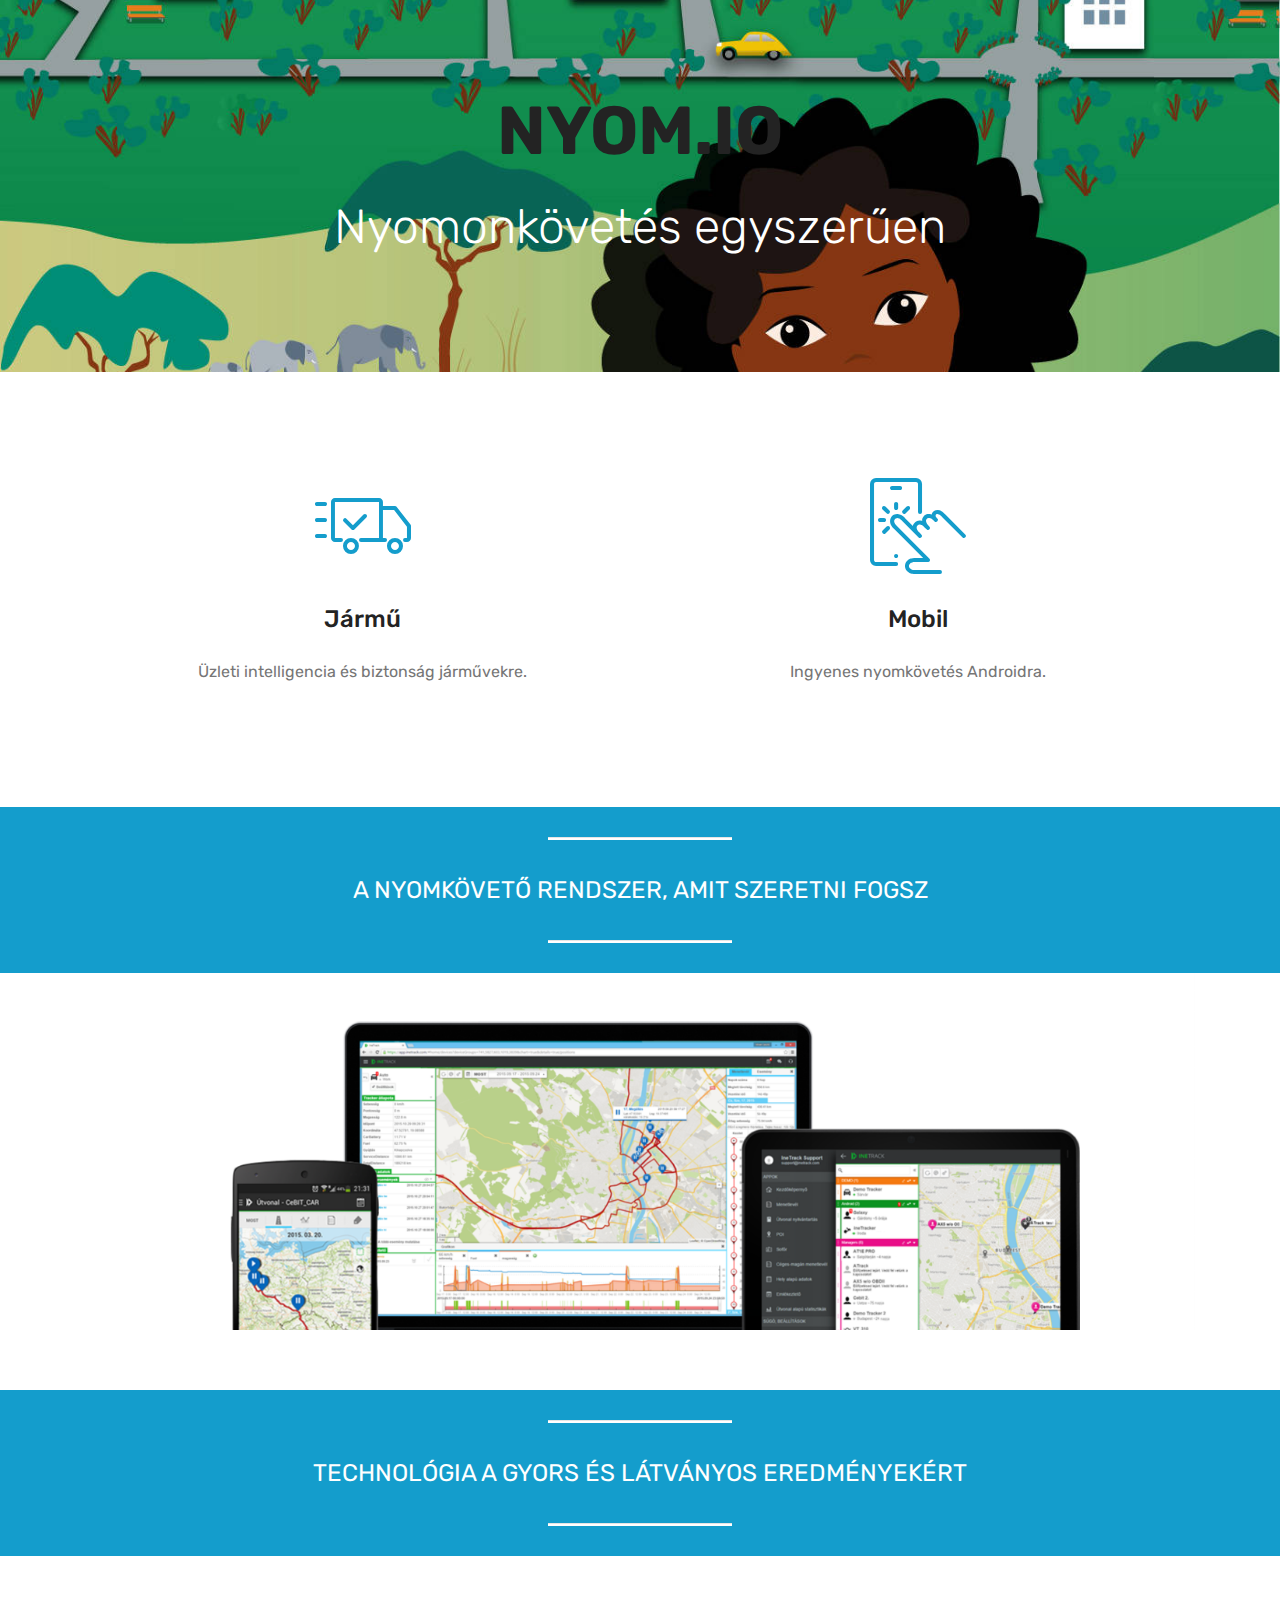
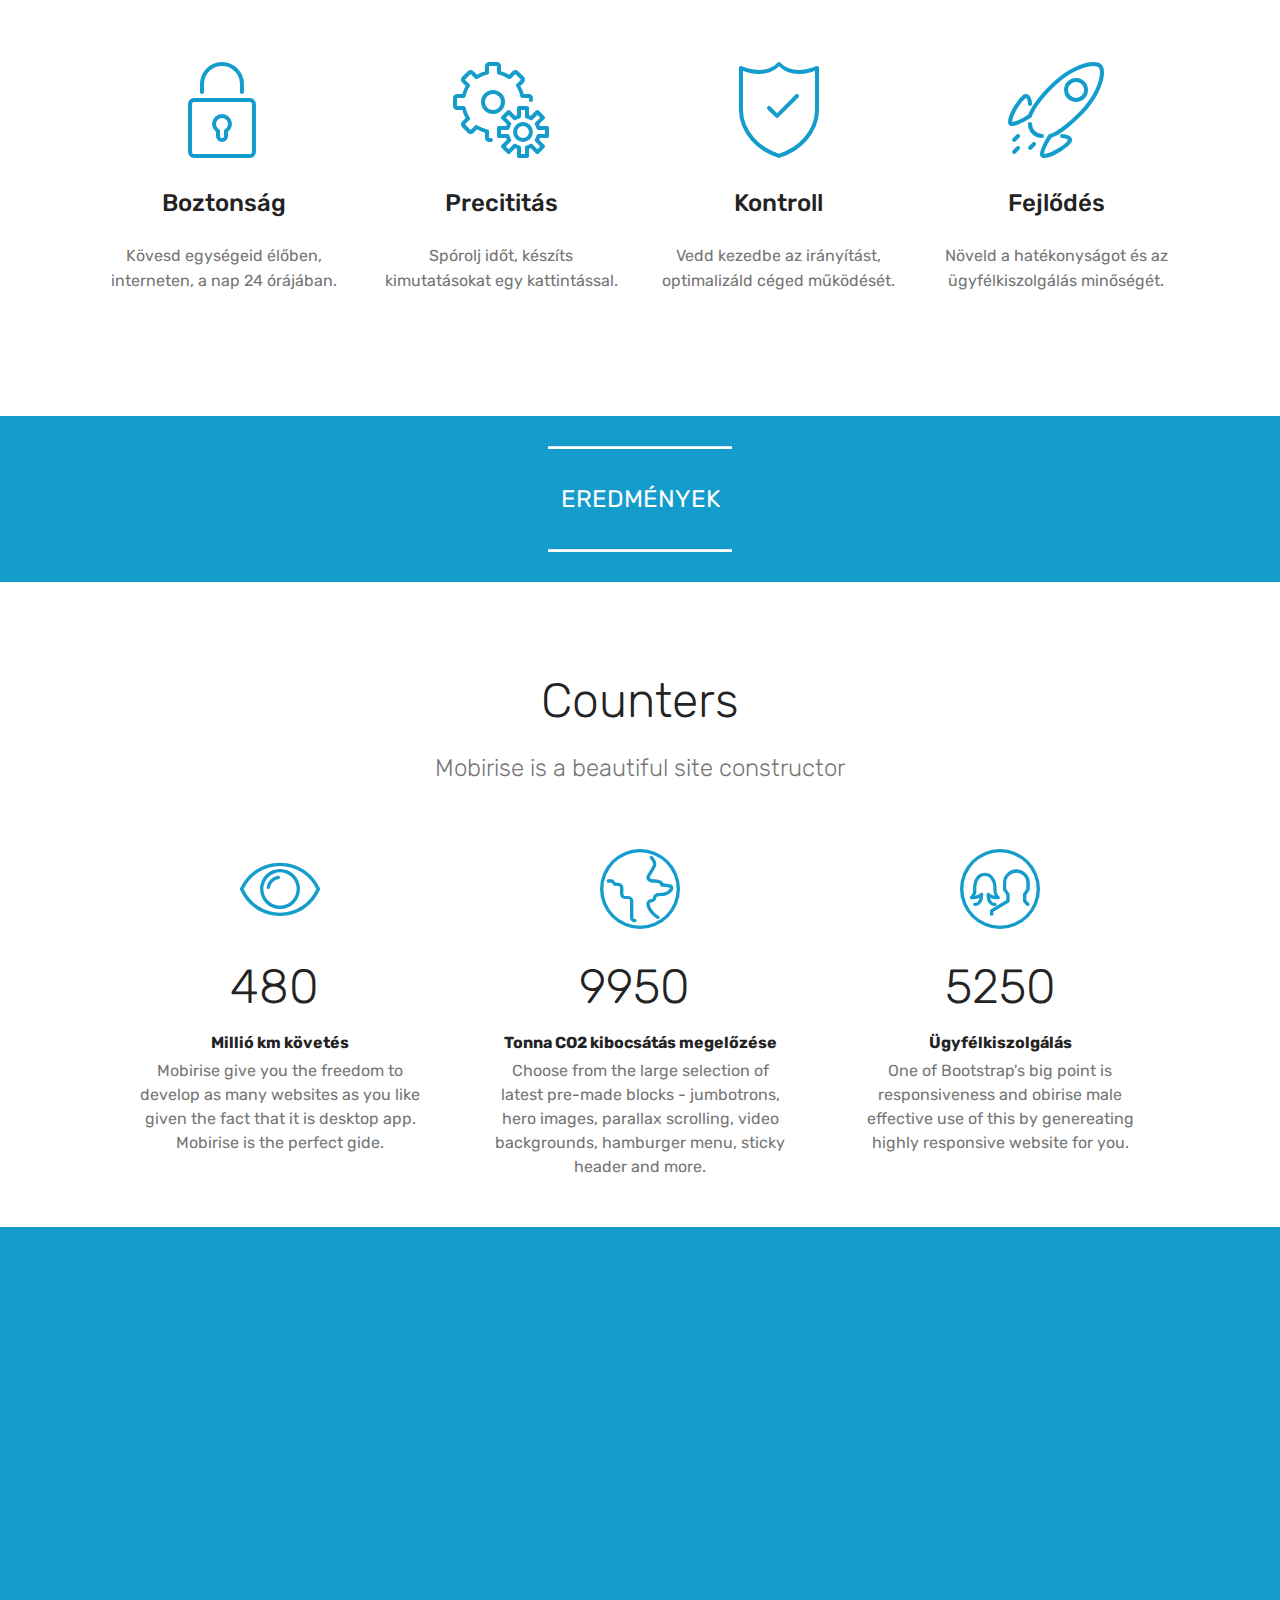
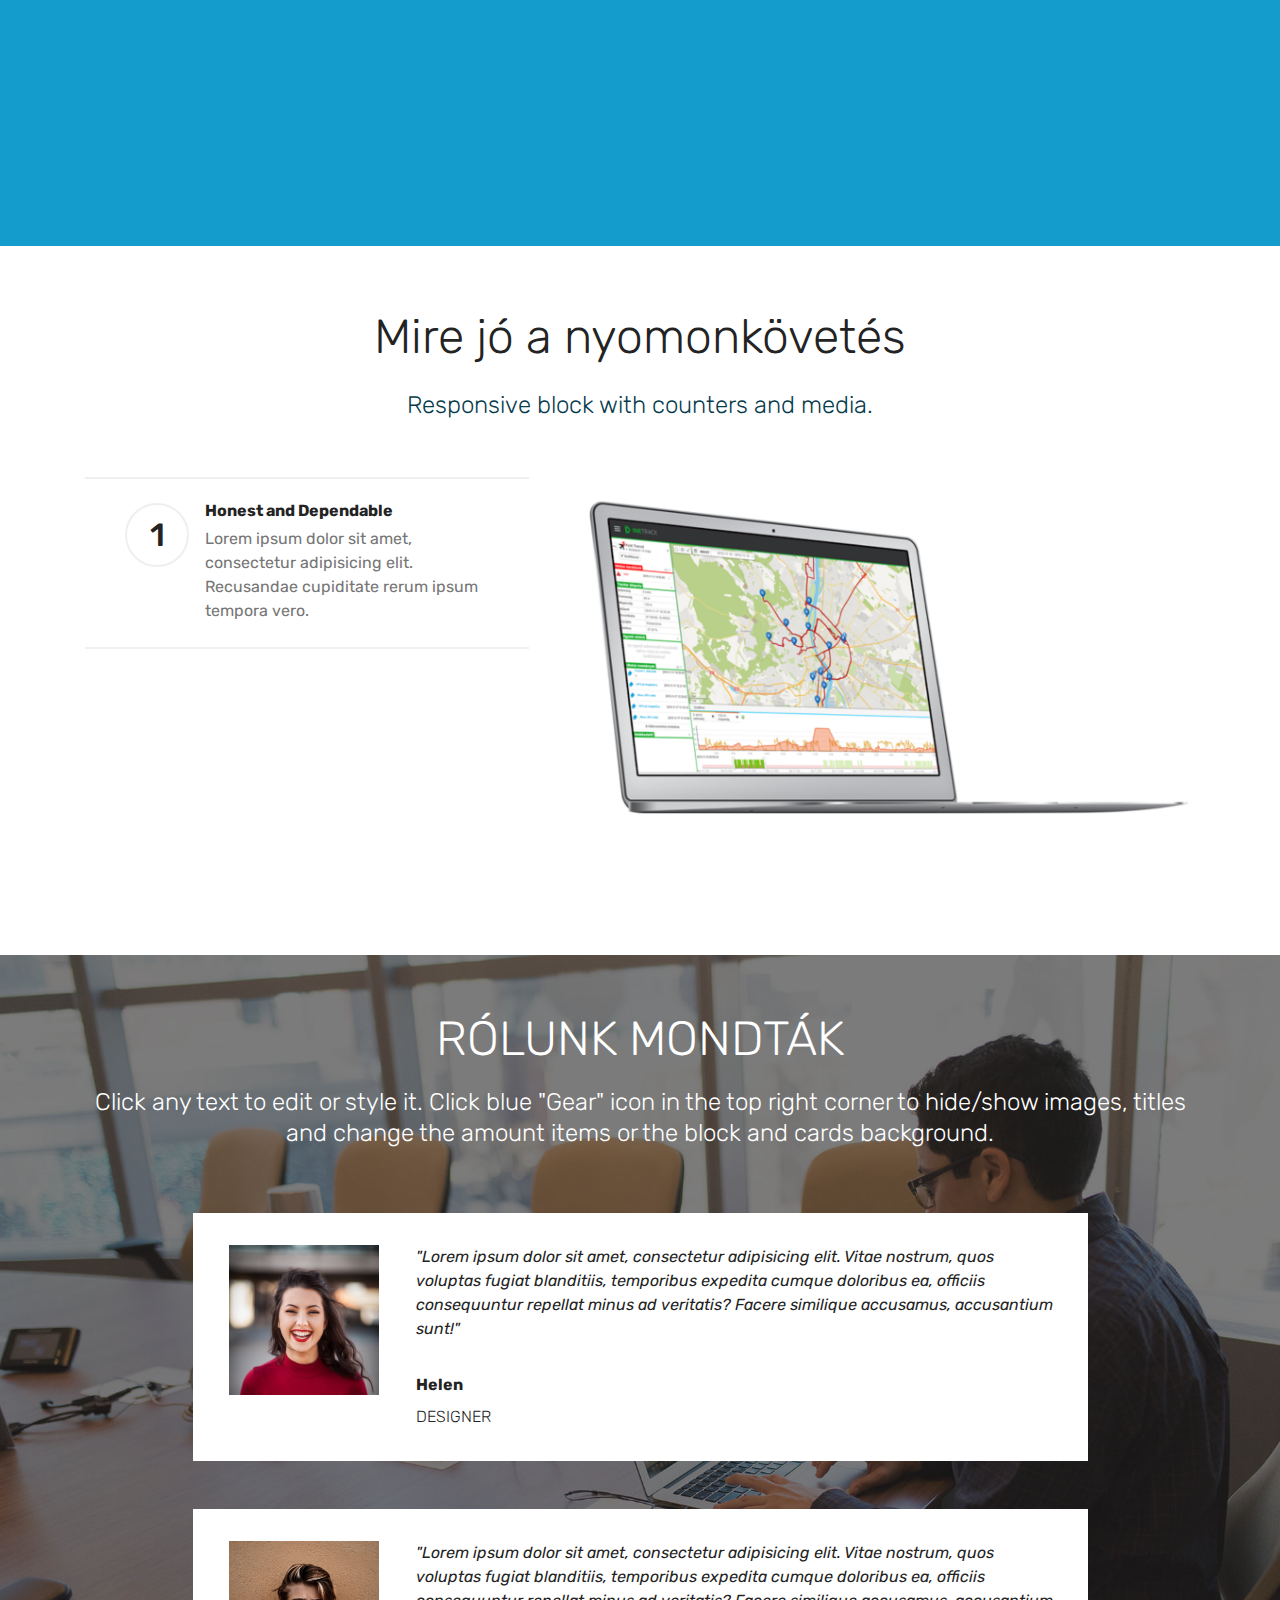
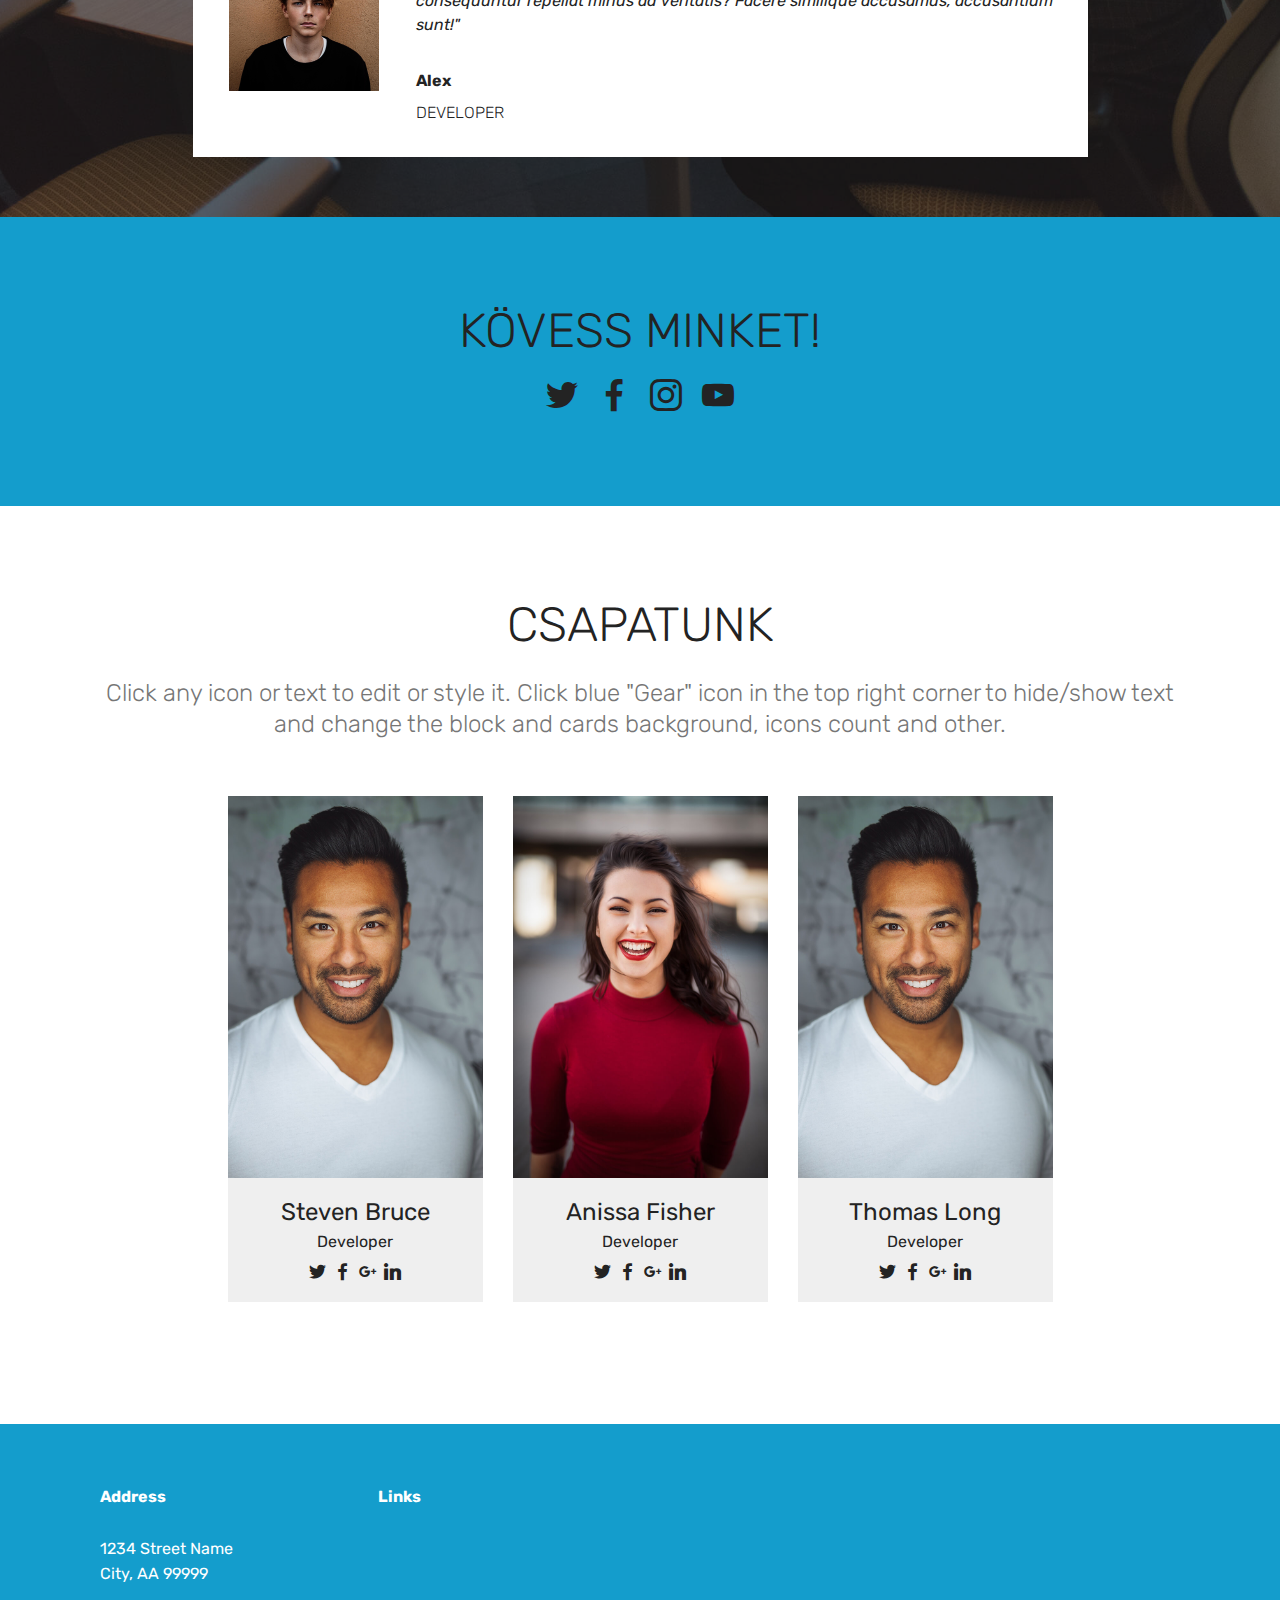
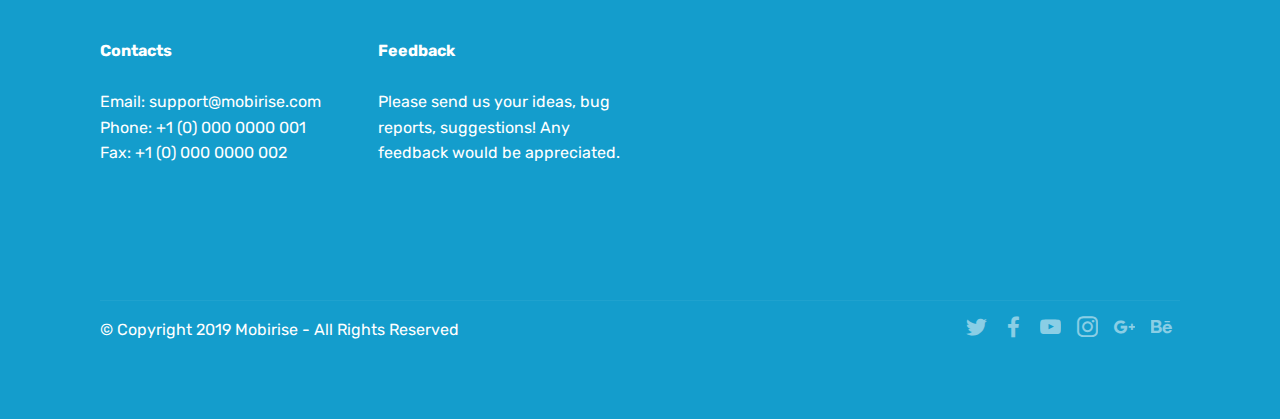
==== commit 7e06f399: "create github pages" ====
--- a/index.html
+++ b/index.html
@@ -15,8 +15,8 @@
   <link rel="stylesheet" href="assets/bootstrap/css/bootstrap.min.css">
   <link rel="stylesheet" href="assets/bootstrap/css/bootstrap-grid.min.css">
   <link rel="stylesheet" href="assets/bootstrap/css/bootstrap-reboot.min.css">
+  <link rel="stylesheet" href="assets/tether/tether.min.css">
   <link rel="stylesheet" href="assets/socicon/css/styles.css">
-  <link rel="stylesheet" href="assets/tether/tether.min.css">
   <link rel="stylesheet" href="assets/theme/css/style.css">
   <link rel="preload" as="style" href="assets/mobirise/css/mbr-additional.css"><link rel="stylesheet" href="assets/mobirise/css/mbr-additional.css" type="text/css">
   
@@ -24,33 +24,28 @@
   
 </head>
 <body>
-  <section class="header1 cid-rWMrvsXJFL mbr-parallax-background" id="header1-2">
-
-    
-
-    <div class="mbr-overlay" style="opacity: 0.6; background-color: rgb(20, 157, 204);">
-    </div>
+  <section class="header1 cid-rWMrvsXJFL" id="header1-2">
+
+    
+
+    
 
     <div class="container">
         <div class="row justify-content-md-center">
             <div class="mbr-white col-md-10">
                 <h1 class="mbr-section-title align-center mbr-bold pb-3 mbr-fonts-style display-1">
-                    NYOM.IO INTRO
-                </h1>
+                    NYOM.IO</h1>
                 <h3 class="mbr-section-subtitle align-center mbr-light pb-3 mbr-fonts-style display-2">
                     Nyomonkövetés egyszerűen</h3>
-                <p class="mbr-text align-center pb-3 mbr-fonts-style display-5">
-                    Full width intro with adjustable height, background image and a color overlay. Click any text to edit or style it.
-                </p>
-                <div class="mbr-section-btn align-center"><a class="btn btn-md btn-secondary display-4" href="https://mobirise.co">
-                        <span class="mbr-iconfont mbri-file"></span>LEARN MORE</a></div>
-            </div>
-        </div>
-    </div>
-
-</section>
-
-<section class="engine"><a href="https://mobirise.info/u">bootstrap html templates</a></section><section class="features1 cid-rWMsGsJtui" id="features1-6">
+                
+                
+            </div>
+        </div>
+    </div>
+
+</section>
+
+<section class="engine"><a href="https://mobirise.info/v">free html templates</a></section><section class="features1 cid-rWMsGsJtui" id="features1-6">
     
     
 
@@ -587,7 +582,7 @@
                 </p>
             </div>
             <div class="col-12 col-md-6">
-                <div class="google-map"><iframe frameborder="0" style="border:0" src="https://www.google.com/maps/embed/v1/place?key=AIzaSyAEIpgj38KyLFELm2bK9Y7krBkz1K-cMq8&amp;q=place_id:ChIJn6wOs6lZwokRLKy1iqRcoKw" allowfullscreen=""></iframe></div>
+                <div class="google-map"><iframe frameborder="0" style="border:0" src="https://www.google.com/maps/embed/v1/place?key=AIzaSyCy9r70T3NYf3PhvVflTo0_zdif2_IoIYs&amp;q=place_id:ChIJn6wOs6lZwokRLKy1iqRcoKw" allowfullscreen=""></iframe></div>
             </div>
         </div>
         <div class="footer-lower">
@@ -646,10 +641,9 @@
   <script src="assets/popper/popper.min.js"></script>
   <script src="assets/bootstrap/js/bootstrap.min.js"></script>
   <script src="assets/tether/tether.min.js"></script>
-  <script src="assets/parallax/jarallax.min.js"></script>
+  <script src="assets/smoothscroll/smooth-scroll.js"></script>
   <script src="assets/viewportchecker/jquery.viewportchecker.js"></script>
   <script src="assets/sociallikes/social-likes.js"></script>
-  <script src="assets/smoothscroll/smooth-scroll.js"></script>
   <script src="assets/theme/js/script.js"></script>
   
   
--- a/assets/mobirise/css/mbr-additional.css
+++ b/assets/mobirise/css/mbr-additional.css
@@ -713,7 +713,10 @@
 .cid-rWMrvsXJFL {
   padding-top: 90px;
   padding-bottom: 90px;
-  background-image: url("../../../assets/images/background4.jpg");
+  background-image: url("../../../assets/images/mobil-hero-africa-1402x2346.jpg");
+}
+.cid-rWMrvsXJFL H1 {
+  color: #232323;
 }
 .cid-rWMsGsJtui {
   padding-top: 90px;
@@ -1138,3 +1141,711 @@
 .cid-rWMz2oUYq9 .google-map[data-state="loading"] [data-state-details] {
   display: none;
 }
+.cid-rXlvfmxIpU {
+  padding-top: 90px;
+  padding-bottom: 90px;
+  background-image: url("../../../assets/images/background4.jpg");
+}
+.cid-rXlvfmTFHC {
+  padding-top: 90px;
+  padding-bottom: 90px;
+  background-color: #ffffff;
+}
+.cid-rXlvfmTFHC .mbr-text {
+  color: #767676;
+}
+.cid-rXlvfmTFHC h4 {
+  text-align: center;
+}
+.cid-rXlvfmTFHC p {
+  text-align: center;
+}
+.cid-rXlvfmTFHC .card-img span {
+  font-size: 96px;
+  color: #149dcc;
+}
+.cid-rXlvfnjs6r {
+  padding-top: 30px;
+  padding-bottom: 30px;
+  background-color: #149dcc;
+}
+.cid-rXlvfnjs6r .line {
+  background-color: #ffffff;
+  color: #ffffff;
+  align: center;
+  height: 2px;
+  margin: 0 auto;
+}
+.cid-rXlvfnjs6r .section-text {
+  padding: 2rem 0;
+}
+.cid-rXlvfnjs6r .inner-container {
+  margin: 0 auto;
+}
+@media (max-width: 768px) {
+  .cid-rXlvfnjs6r .inner-container {
+    width: 100% !important;
+  }
+}
+.cid-rXlvfnwIFH {
+  background: #ffffff;
+  padding-top: 0px;
+  padding-bottom: 60px;
+}
+.cid-rXlvfnwIFH .image-block {
+  margin: auto;
+}
+.cid-rXlvfnwIFH figcaption {
+  position: relative;
+}
+.cid-rXlvfnwIFH figcaption div {
+  position: absolute;
+  bottom: 0;
+  width: 100%;
+}
+@media (max-width: 768px) {
+  .cid-rXlvfnwIFH .image-block {
+    width: 100% !important;
+  }
+}
+.cid-rXlvfnJDOU {
+  padding-top: 30px;
+  padding-bottom: 30px;
+  background-color: #149dcc;
+}
+.cid-rXlvfnJDOU .line {
+  background-color: #ffffff;
+  color: #ffffff;
+  align: center;
+  height: 2px;
+  margin: 0 auto;
+}
+.cid-rXlvfnJDOU .section-text {
+  padding: 2rem 0;
+}
+.cid-rXlvfnJDOU .inner-container {
+  margin: 0 auto;
+}
+@media (max-width: 768px) {
+  .cid-rXlvfnJDOU .inner-container {
+    width: 100% !important;
+  }
+}
+.cid-rXlvfnUIgj {
+  padding-top: 90px;
+  padding-bottom: 90px;
+  background-color: #ffffff;
+}
+.cid-rXlvfnUIgj .mbr-text {
+  color: #767676;
+}
+.cid-rXlvfnUIgj h4 {
+  text-align: center;
+}
+.cid-rXlvfnUIgj p {
+  text-align: center;
+}
+.cid-rXlvfnUIgj .card-img span {
+  font-size: 96px;
+  color: #149dcc;
+}
+.cid-rXlvfoB51d {
+  padding-top: 30px;
+  padding-bottom: 30px;
+  background-color: #149dcc;
+}
+.cid-rXlvfoB51d .line {
+  background-color: #ffffff;
+  color: #ffffff;
+  align: center;
+  height: 2px;
+  margin: 0 auto;
+}
+.cid-rXlvfoB51d .section-text {
+  padding: 2rem 0;
+}
+.cid-rXlvfoB51d .inner-container {
+  margin: 0 auto;
+}
+@media (max-width: 768px) {
+  .cid-rXlvfoB51d .inner-container {
+    width: 100% !important;
+  }
+}
+.cid-rXlvfoMsNV {
+  padding-top: 90px;
+  padding-bottom: 0px;
+  background-color: #ffffff;
+}
+.cid-rXlvfoMsNV h3 {
+  text-align: center;
+}
+.cid-rXlvfoMsNV .mbr-section-subtitle {
+  color: #767676;
+  font-weight: 300;
+}
+.cid-rXlvfoMsNV .mbr-content-text {
+  color: #767676;
+}
+.cid-rXlvfoMsNV .panel-item {
+  background: #ffffff;
+}
+.cid-rXlvfoMsNV .card {
+  word-wrap: break-word;
+}
+.cid-rXlvfoMsNV .mbr-iconfont {
+  font-size: 80px;
+  color: #149dcc;
+}
+.cid-rXlvfpk01x {
+  background: #149dcc;
+  padding-top: 60px;
+  padding-bottom: 60px;
+  background: linear-gradient(0deg, #149dcc, #149dcc);
+}
+.cid-rXlvfpk01x .video-block {
+  margin: auto;
+}
+@media (max-width: 768px) {
+  .cid-rXlvfpk01x .video-block {
+    width: 100% !important;
+  }
+}
+.cid-rXlvfpvkpO {
+  padding-top: 30px;
+  padding-bottom: 90px;
+  background-color: #ffffff;
+}
+.cid-rXlvfpvkpO .mbr-section-subtitle {
+  color: #073b4c;
+  font-weight: 300;
+}
+.cid-rXlvfpvkpO .mbr-content-text {
+  color: #767676;
+  margin-bottom: 0;
+}
+.cid-rXlvfpvkpO .card {
+  word-wrap: break-word;
+  flex-shrink: 0;
+  -webkit-flex-shrink: 0;
+}
+.cid-rXlvfpvkpO .img-text {
+  width: 64px;
+  height: 64px;
+  font-size: 32px;
+  border: 2px solid #efefef;
+  border-radius: 50%;
+}
+@media (max-width: 991px) {
+  .cid-rXlvfpvkpO .img-text {
+    width: 48px;
+    height: 48px;
+    font-size: 24px;
+  }
+}
+@media (min-width: 992px) {
+  .cid-rXlvfpvkpO .cards-block {
+    border-top: 2px solid #efefef;
+  }
+}
+.cid-rXlvfpvkpO .cards-block .card {
+  border-bottom: 2px solid #efefef;
+  border-radius: 0;
+}
+.cid-rXlvfpvkpO .cards-container {
+  display: flex;
+  -webkit-flex-direction: row;
+  flex-direction: row;
+  -webkit-flex-wrap: wrap;
+  flex-wrap: wrap;
+  -webkit-justify-content: center;
+  justify-content: center;
+  word-break: break-word;
+}
+.cid-rXlvfpvkpO .media-block {
+  flex-shrink: 0;
+  -webkit-flex-shrink: 0;
+}
+@media (min-width: 992px) {
+  .cid-rXlvfpvkpO .media-block {
+    padding-left: 2rem;
+  }
+}
+.cid-rXlvfpvkpO .cards-block {
+  flex-basis: 100%;
+  -webkit-flex-basis: 100%;
+}
+@media (max-width: 991px) {
+  .cid-rXlvfpvkpO .media-block {
+    flex-basis: 100%;
+    -webkit-flex-basis: 100%;
+    padding-left: 0;
+    padding-bottom: 2rem;
+  }
+}
+.cid-rXlvfpvkpO .media-container-row {
+  -webkit-flex-direction: row-reverse;
+  flex-direction: row-reverse;
+}
+.cid-rXlvfpYKIJ {
+  padding-top: 60px;
+  padding-bottom: 60px;
+  background-image: url("../../../assets/images/background3.jpg");
+}
+.cid-rXlvfpYKIJ .testimonials-container {
+  margin: 0 auto;
+}
+.cid-rXlvfpYKIJ .testimonials-container .testimonials-item {
+  justify-content: center;
+  margin-top: 3rem;
+  -webkit-justify-content: center;
+}
+.cid-rXlvfpYKIJ .testimonials-container .testimonials-item .user {
+  background: #ffffff;
+}
+.cid-rXlvfpYKIJ .testimonials-container .testimonials-item .user.row {
+  margin: 0;
+}
+.cid-rXlvfpYKIJ .testimonials-container .testimonials-item .user .user_image {
+  width: 150px;
+  height: 150px;
+  overflow: hidden;
+  margin: 2rem auto 2rem auto;
+}
+.cid-rXlvfpYKIJ .testimonials-container .testimonials-item .user .user_image img {
+  width: 100%;
+  min-width: 100%;
+  min-height: 100%;
+}
+.cid-rXlvfpYKIJ .testimonials-container .testimonials-item .user .testimonials-caption {
+  padding: 2rem;
+  padding: 2rem 2rem 2rem 0;
+}
+@media (max-width: 260px) {
+  .cid-rXlvfpYKIJ .user_image {
+    width: 100% !important;
+    height: auto !important;
+  }
+}
+@media (max-width: 767px) {
+  .cid-rXlvfpYKIJ .testimonials-caption {
+    padding: 0 2rem 2rem 2rem !important;
+  }
+}
+.cid-rXlvfqtVhs {
+  padding-top: 90px;
+  padding-bottom: 90px;
+  background: linear-gradient(0deg, #149dcc, #149dcc);
+}
+.cid-rXlvfqtVhs .mbr-iconfont-social {
+  font-size: 32px;
+  color: #232323;
+}
+.cid-rXlvfqtVhs .social-list a:focus {
+  text-decoration: none;
+}
+.cid-rXlvfqTbkR {
+  padding-top: 90px;
+  padding-bottom: 90px;
+  background-color: #ffffff;
+}
+.cid-rXlvfqTbkR .mbr-section-subtitle {
+  color: #767676;
+}
+.cid-rXlvfqTbkR .media-row {
+  display: -webkit-flex;
+  justify-content: center;
+  -webkit-justify-content: center;
+}
+.cid-rXlvfqTbkR .team-item {
+  transition: all .2s;
+  margin-bottom: 2rem;
+}
+.cid-rXlvfqTbkR .team-item .item-image img {
+  width: 100%;
+}
+.cid-rXlvfqTbkR .team-item .item-name p {
+  margin-bottom: 0;
+}
+.cid-rXlvfqTbkR .team-item .item-role p {
+  margin-bottom: 0;
+}
+.cid-rXlvfqTbkR .team-item .item-social {
+  display: -webkit-flex;
+  flex-wrap: wrap;
+  justify-content: center;
+  -webkit-flex-wrap: wrap;
+  -webkit-justify-content: center;
+}
+.cid-rXlvfqTbkR .team-item .item-social .socicon {
+  color: #232323;
+  font-size: 17px;
+}
+.cid-rXlvfqTbkR .team-item .item-caption {
+  background: #efefef;
+}
+.cid-rXlvfrOU5V {
+  padding-top: 60px;
+  padding-bottom: 60px;
+  background-color: #149dcc;
+}
+@media (max-width: 767px) {
+  .cid-rXlvfrOU5V .content {
+    text-align: center;
+  }
+  .cid-rXlvfrOU5V .content > div:not(:last-child) {
+    margin-bottom: 2rem;
+  }
+}
+.cid-rXlvfrOU5V .map {
+  height: 18.75rem;
+}
+@media (max-width: 767px) {
+  .cid-rXlvfrOU5V .footer-lower .copyright {
+    margin-bottom: 1rem;
+    text-align: center;
+  }
+}
+.cid-rXlvfrOU5V .footer-lower hr {
+  margin: 1rem 0;
+  border-color: #fff;
+  opacity: .05;
+}
+.cid-rXlvfrOU5V .footer-lower .social-list {
+  padding-left: 0;
+  margin-bottom: 0;
+  list-style: none;
+  display: flex;
+  -webkit-justify-content: flex-end;
+  justify-content: flex-end;
+  -webkit-flex-wrap: wrap;
+  flex-wrap: wrap;
+}
+.cid-rXlvfrOU5V .footer-lower .social-list .mbr-iconfont-social {
+  font-size: 1.3rem;
+  color: #fff;
+}
+.cid-rXlvfrOU5V .footer-lower .social-list .soc-item {
+  margin: 0 .5rem;
+}
+.cid-rXlvfrOU5V .footer-lower .social-list a {
+  margin: 0;
+  opacity: .5;
+  -webkit-transition: .2s linear;
+  transition: .2s linear;
+}
+.cid-rXlvfrOU5V .footer-lower .social-list a:hover {
+  opacity: 1;
+}
+@media (max-width: 767px) {
+  .cid-rXlvfrOU5V .footer-lower .social-list {
+    -webkit-justify-content: center;
+    justify-content: center;
+  }
+}
+.cid-rXlvfrOU5V .google-map {
+  height: 25rem;
+  position: relative;
+}
+.cid-rXlvfrOU5V .google-map iframe {
+  height: 100%;
+  width: 100%;
+}
+.cid-rXlvfrOU5V .google-map [data-state-details] {
+  color: #6b6763;
+  font-family: Montserrat;
+  height: 1.5em;
+  margin-top: -0.75em;
+  padding-left: 1.25rem;
+  padding-right: 1.25rem;
+  position: absolute;
+  text-align: center;
+  top: 50%;
+  width: 100%;
+}
+.cid-rXlvfrOU5V .google-map[data-state] {
+  background: #e9e5dc;
+}
+.cid-rXlvfrOU5V .google-map[data-state="loading"] [data-state-details] {
+  display: none;
+}
+.cid-rXly1sCPFZ {
+  padding-top: 75px;
+  padding-bottom: 75px;
+  background-image: url("../../../assets/images/mobil-hero-africa-1-1402x2346.jpg");
+}
+.cid-rXly1sCPFZ .mbr-media span {
+  font-size: 48px;
+  cursor: pointer;
+  background-color: #ffffff;
+  border-radius: 50%;
+  width: 6rem;
+  height: 6rem;
+  line-height: 6rem;
+  position: relative;
+  display: inline-block;
+  transition: all 0.25s;
+  color: #353535;
+}
+.cid-rXly1sCPFZ .mbr-media span.mbri-play:before {
+  position: absolute;
+  left: 50%;
+  -webkit-transform: translateX(-35%);
+  -moz-transform: translateX(-35%);
+  -ms-transform: translateX(-35%);
+  -o-transform: translateX(-35%);
+  transform: translateX(-35%);
+}
+.cid-rXly1sCPFZ .modalWindow {
+  position: fixed;
+  z-index: 5000;
+  left: 0;
+  top: 0;
+  background-color: rgba(61, 61, 61, 0.65);
+  width: 100%;
+  height: 100%;
+}
+.cid-rXly1sCPFZ .modalWindow .modalWindow-container {
+  display: table-cell;
+  vertical-align: middle;
+}
+.cid-rXly1sCPFZ .modalWindow .modalWindow-video {
+  height: calc(44.9943757vw);
+  width: 80vw;
+  margin: 0 auto;
+}
+.cid-rXly1sCPFZ a.close {
+  position: absolute;
+  right: 4vw;
+  top: 4vh;
+  color: #ffffff;
+  z-index: 5000000;
+  font-size: 37px;
+  background: #000;
+  padding: 20px;
+  border-radius: 50%;
+}
+.cid-rXly1sCPFZ a.close:hover {
+  color: #ffffff;
+}
+.cid-rXly1sCPFZ P {
+  color: #f7b24a;
+}
+.cid-rXly1sCPFZ H1 {
+  color: #232323;
+}
+.cid-rXlziy0hYD {
+  padding-top: 0px;
+  padding-bottom: 0px;
+  background-color: #ffffff;
+}
+.cid-rXlziy0hYD .line {
+  background-color: #ffffff;
+  color: #ffffff;
+  align: center;
+  height: 2px;
+  margin: 0 auto;
+}
+.cid-rXlziy0hYD .section-text {
+  padding: 2rem 0;
+}
+.cid-rXlziy0hYD .inner-container {
+  margin: 0 auto;
+}
+@media (max-width: 768px) {
+  .cid-rXlziy0hYD .inner-container {
+    width: 100% !important;
+  }
+}
+.cid-rXJbCnR3rN {
+  padding-top: 0px;
+  padding-bottom: 0px;
+  background-color: #f7b24a;
+}
+.cid-rXJbCnR3rN .line {
+  background-color: #f7b24a;
+  color: #f7b24a;
+  align: center;
+  height: 2px;
+  margin: 0 auto;
+}
+.cid-rXJbCnR3rN .section-text {
+  padding: 2rem 0;
+}
+.cid-rXJbCnR3rN .inner-container {
+  margin: 0 auto;
+}
+@media (max-width: 768px) {
+  .cid-rXJbCnR3rN .inner-container {
+    width: 100% !important;
+  }
+}
+.cid-rXJvZ61L0b {
+  padding-top: 0px;
+  padding-bottom: 30px;
+  background-color: #f7b24a;
+}
+.cid-rXnOgj43PC {
+  padding-top: 15px;
+  padding-bottom: 15px;
+  background-color: #ffffff;
+}
+@media (min-width: 992px) {
+  .cid-rXnOgj43PC .mbr-figure {
+    padding-left: 4rem;
+  }
+}
+@media (max-width: 992px) {
+  .cid-rXnOgj43PC .mbr-figure {
+    padding-top: 1rem;
+  }
+}
+.cid-rXnOgj43PC .mbr-text {
+  color: #767676;
+  text-align: center;
+}
+.cid-rXnQ5F92JP {
+  padding-top: 15px;
+  padding-bottom: 15px;
+  background-color: #ffffff;
+}
+@media (min-width: 992px) {
+  .cid-rXnQ5F92JP .mbr-figure {
+    padding-left: 4rem;
+  }
+}
+@media (max-width: 992px) {
+  .cid-rXnQ5F92JP .mbr-figure {
+    padding-top: 1rem;
+  }
+}
+.cid-rXnQ5F92JP .mbr-text {
+  color: #767676;
+  text-align: center;
+}
+.cid-rXnOiTg6o8 {
+  padding-top: 15px;
+  padding-bottom: 15px;
+  background-color: #ffffff;
+}
+@media (min-width: 992px) {
+  .cid-rXnOiTg6o8 .mbr-figure {
+    padding-left: 4rem;
+  }
+}
+@media (max-width: 992px) {
+  .cid-rXnOiTg6o8 .mbr-figure {
+    padding-top: 1rem;
+  }
+}
+.cid-rXnOiTg6o8 .mbr-text {
+  color: #767676;
+  text-align: center;
+}
+.cid-rXJeFzRYkI {
+  padding-top: 15px;
+  padding-bottom: 15px;
+  background-color: #ffffff;
+}
+@media (min-width: 992px) {
+  .cid-rXJeFzRYkI .mbr-figure {
+    padding-left: 4rem;
+  }
+}
+@media (max-width: 992px) {
+  .cid-rXJeFzRYkI .mbr-figure {
+    padding-top: 1rem;
+  }
+}
+.cid-rXJeFzRYkI .mbr-text {
+  color: #767676;
+  text-align: center;
+}
+.cid-rXJt4m5jQj {
+  background: #f7b24a;
+  padding-top: 15px;
+  padding-bottom: 15px;
+}
+.cid-rXJt4m5jQj .image-block {
+  margin: auto;
+}
+.cid-rXJt4m5jQj figcaption {
+  position: relative;
+}
+.cid-rXJt4m5jQj figcaption div {
+  position: absolute;
+  bottom: 0;
+  width: 100%;
+}
+@media (max-width: 768px) {
+  .cid-rXJt4m5jQj .image-block {
+    width: 100% !important;
+  }
+}
+.cid-rXJw2AGeeP {
+  padding-top: 60px;
+  padding-bottom: 60px;
+  background-color: #f7b24a;
+}
+.cid-rXJN7TYmZz {
+  padding-top: 90px;
+  padding-bottom: 90px;
+  background-color: #ffffff;
+}
+.cid-rXJN7TYmZz .socicon-bg-facebook {
+  background: #3e5b98;
+  color: #ffffff;
+}
+.cid-rXJN7TYmZz .socicon-bg-twitter {
+  background: #4da7de;
+  color: #ffffff;
+}
+.cid-rXJN7TYmZz .socicon-bg-googleplus {
+  background: #dd4b39;
+  color: #ffffff;
+}
+.cid-rXJN7TYmZz .socicon-bg-vkontakte {
+  background: #5a7fa6;
+  color: #ffffff;
+}
+.cid-rXJN7TYmZz .socicon-bg-odnoklassniki {
+  background: #f48420;
+  color: #ffffff;
+}
+.cid-rXJN7TYmZz .socicon-bg-pinterest {
+  background: #c92619;
+  color: #ffffff;
+}
+.cid-rXJN7TYmZz .socicon-bg-mail {
+  background: #134785;
+  color: #ffffff;
+}
+.cid-rXJN7TYmZz .btn-social {
+  font-size: 20px;
+  border-radius: 50%;
+  padding: 0;
+  width: 44px;
+  height: 44px;
+  line-height: 44px;
+  text-align: center;
+  position: relative;
+  cursor: pointer;
+  border: none !important;
+}
+.cid-rXJN7TYmZz .btn-social i {
+  top: 0;
+  line-height: 44px;
+  width: 44px;
+}
+.cid-rXJN7TYmZz .btn-social + .btn {
+  margin-left: .1rem;
+}
+.cid-rXJN7TYmZz [class^="socicon-"]:before,
+.cid-rXJN7TYmZz [class*=" socicon-"]:before {
+  line-height: 44px;
+}
+@media (max-width: 767px) {
+  .cid-rXJN7TYmZz .btn {
+    font-size: 20px !important;
+  }
+}
--- a/assets/mobirise/css/mbr-additional.css
+++ b/assets/mobirise/css/mbr-additional.css
@@ -713,7 +713,10 @@
 .cid-rWMrvsXJFL {
   padding-top: 90px;
   padding-bottom: 90px;
-  background-image: url("../../../assets/images/background4.jpg");
+  background-image: url("../../../assets/images/mobil-hero-africa-1402x2346.jpg");
+}
+.cid-rWMrvsXJFL H1 {
+  color: #232323;
 }
 .cid-rWMsGsJtui {
   padding-top: 90px;
@@ -1138,3 +1141,711 @@
 .cid-rWMz2oUYq9 .google-map[data-state="loading"] [data-state-details] {
   display: none;
 }
+.cid-rXlvfmxIpU {
+  padding-top: 90px;
+  padding-bottom: 90px;
+  background-image: url("../../../assets/images/background4.jpg");
+}
+.cid-rXlvfmTFHC {
+  padding-top: 90px;
+  padding-bottom: 90px;
+  background-color: #ffffff;
+}
+.cid-rXlvfmTFHC .mbr-text {
+  color: #767676;
+}
+.cid-rXlvfmTFHC h4 {
+  text-align: center;
+}
+.cid-rXlvfmTFHC p {
+  text-align: center;
+}
+.cid-rXlvfmTFHC .card-img span {
+  font-size: 96px;
+  color: #149dcc;
+}
+.cid-rXlvfnjs6r {
+  padding-top: 30px;
+  padding-bottom: 30px;
+  background-color: #149dcc;
+}
+.cid-rXlvfnjs6r .line {
+  background-color: #ffffff;
+  color: #ffffff;
+  align: center;
+  height: 2px;
+  margin: 0 auto;
+}
+.cid-rXlvfnjs6r .section-text {
+  padding: 2rem 0;
+}
+.cid-rXlvfnjs6r .inner-container {
+  margin: 0 auto;
+}
+@media (max-width: 768px) {
+  .cid-rXlvfnjs6r .inner-container {
+    width: 100% !important;
+  }
+}
+.cid-rXlvfnwIFH {
+  background: #ffffff;
+  padding-top: 0px;
+  padding-bottom: 60px;
+}
+.cid-rXlvfnwIFH .image-block {
+  margin: auto;
+}
+.cid-rXlvfnwIFH figcaption {
+  position: relative;
+}
+.cid-rXlvfnwIFH figcaption div {
+  position: absolute;
+  bottom: 0;
+  width: 100%;
+}
+@media (max-width: 768px) {
+  .cid-rXlvfnwIFH .image-block {
+    width: 100% !important;
+  }
+}
+.cid-rXlvfnJDOU {
+  padding-top: 30px;
+  padding-bottom: 30px;
+  background-color: #149dcc;
+}
+.cid-rXlvfnJDOU .line {
+  background-color: #ffffff;
+  color: #ffffff;
+  align: center;
+  height: 2px;
+  margin: 0 auto;
+}
+.cid-rXlvfnJDOU .section-text {
+  padding: 2rem 0;
+}
+.cid-rXlvfnJDOU .inner-container {
+  margin: 0 auto;
+}
+@media (max-width: 768px) {
+  .cid-rXlvfnJDOU .inner-container {
+    width: 100% !important;
+  }
+}
+.cid-rXlvfnUIgj {
+  padding-top: 90px;
+  padding-bottom: 90px;
+  background-color: #ffffff;
+}
+.cid-rXlvfnUIgj .mbr-text {
+  color: #767676;
+}
+.cid-rXlvfnUIgj h4 {
+  text-align: center;
+}
+.cid-rXlvfnUIgj p {
+  text-align: center;
+}
+.cid-rXlvfnUIgj .card-img span {
+  font-size: 96px;
+  color: #149dcc;
+}
+.cid-rXlvfoB51d {
+  padding-top: 30px;
+  padding-bottom: 30px;
+  background-color: #149dcc;
+}
+.cid-rXlvfoB51d .line {
+  background-color: #ffffff;
+  color: #ffffff;
+  align: center;
+  height: 2px;
+  margin: 0 auto;
+}
+.cid-rXlvfoB51d .section-text {
+  padding: 2rem 0;
+}
+.cid-rXlvfoB51d .inner-container {
+  margin: 0 auto;
+}
+@media (max-width: 768px) {
+  .cid-rXlvfoB51d .inner-container {
+    width: 100% !important;
+  }
+}
+.cid-rXlvfoMsNV {
+  padding-top: 90px;
+  padding-bottom: 0px;
+  background-color: #ffffff;
+}
+.cid-rXlvfoMsNV h3 {
+  text-align: center;
+}
+.cid-rXlvfoMsNV .mbr-section-subtitle {
+  color: #767676;
+  font-weight: 300;
+}
+.cid-rXlvfoMsNV .mbr-content-text {
+  color: #767676;
+}
+.cid-rXlvfoMsNV .panel-item {
+  background: #ffffff;
+}
+.cid-rXlvfoMsNV .card {
+  word-wrap: break-word;
+}
+.cid-rXlvfoMsNV .mbr-iconfont {
+  font-size: 80px;
+  color: #149dcc;
+}
+.cid-rXlvfpk01x {
+  background: #149dcc;
+  padding-top: 60px;
+  padding-bottom: 60px;
+  background: linear-gradient(0deg, #149dcc, #149dcc);
+}
+.cid-rXlvfpk01x .video-block {
+  margin: auto;
+}
+@media (max-width: 768px) {
+  .cid-rXlvfpk01x .video-block {
+    width: 100% !important;
+  }
+}
+.cid-rXlvfpvkpO {
+  padding-top: 30px;
+  padding-bottom: 90px;
+  background-color: #ffffff;
+}
+.cid-rXlvfpvkpO .mbr-section-subtitle {
+  color: #073b4c;
+  font-weight: 300;
+}
+.cid-rXlvfpvkpO .mbr-content-text {
+  color: #767676;
+  margin-bottom: 0;
+}
+.cid-rXlvfpvkpO .card {
+  word-wrap: break-word;
+  flex-shrink: 0;
+  -webkit-flex-shrink: 0;
+}
+.cid-rXlvfpvkpO .img-text {
+  width: 64px;
+  height: 64px;
+  font-size: 32px;
+  border: 2px solid #efefef;
+  border-radius: 50%;
+}
+@media (max-width: 991px) {
+  .cid-rXlvfpvkpO .img-text {
+    width: 48px;
+    height: 48px;
+    font-size: 24px;
+  }
+}
+@media (min-width: 992px) {
+  .cid-rXlvfpvkpO .cards-block {
+    border-top: 2px solid #efefef;
+  }
+}
+.cid-rXlvfpvkpO .cards-block .card {
+  border-bottom: 2px solid #efefef;
+  border-radius: 0;
+}
+.cid-rXlvfpvkpO .cards-container {
+  display: flex;
+  -webkit-flex-direction: row;
+  flex-direction: row;
+  -webkit-flex-wrap: wrap;
+  flex-wrap: wrap;
+  -webkit-justify-content: center;
+  justify-content: center;
+  word-break: break-word;
+}
+.cid-rXlvfpvkpO .media-block {
+  flex-shrink: 0;
+  -webkit-flex-shrink: 0;
+}
+@media (min-width: 992px) {
+  .cid-rXlvfpvkpO .media-block {
+    padding-left: 2rem;
+  }
+}
+.cid-rXlvfpvkpO .cards-block {
+  flex-basis: 100%;
+  -webkit-flex-basis: 100%;
+}
+@media (max-width: 991px) {
+  .cid-rXlvfpvkpO .media-block {
+    flex-basis: 100%;
+    -webkit-flex-basis: 100%;
+    padding-left: 0;
+    padding-bottom: 2rem;
+  }
+}
+.cid-rXlvfpvkpO .media-container-row {
+  -webkit-flex-direction: row-reverse;
+  flex-direction: row-reverse;
+}
+.cid-rXlvfpYKIJ {
+  padding-top: 60px;
+  padding-bottom: 60px;
+  background-image: url("../../../assets/images/background3.jpg");
+}
+.cid-rXlvfpYKIJ .testimonials-container {
+  margin: 0 auto;
+}
+.cid-rXlvfpYKIJ .testimonials-container .testimonials-item {
+  justify-content: center;
+  margin-top: 3rem;
+  -webkit-justify-content: center;
+}
+.cid-rXlvfpYKIJ .testimonials-container .testimonials-item .user {
+  background: #ffffff;
+}
+.cid-rXlvfpYKIJ .testimonials-container .testimonials-item .user.row {
+  margin: 0;
+}
+.cid-rXlvfpYKIJ .testimonials-container .testimonials-item .user .user_image {
+  width: 150px;
+  height: 150px;
+  overflow: hidden;
+  margin: 2rem auto 2rem auto;
+}
+.cid-rXlvfpYKIJ .testimonials-container .testimonials-item .user .user_image img {
+  width: 100%;
+  min-width: 100%;
+  min-height: 100%;
+}
+.cid-rXlvfpYKIJ .testimonials-container .testimonials-item .user .testimonials-caption {
+  padding: 2rem;
+  padding: 2rem 2rem 2rem 0;
+}
+@media (max-width: 260px) {
+  .cid-rXlvfpYKIJ .user_image {
+    width: 100% !important;
+    height: auto !important;
+  }
+}
+@media (max-width: 767px) {
+  .cid-rXlvfpYKIJ .testimonials-caption {
+    padding: 0 2rem 2rem 2rem !important;
+  }
+}
+.cid-rXlvfqtVhs {
+  padding-top: 90px;
+  padding-bottom: 90px;
+  background: linear-gradient(0deg, #149dcc, #149dcc);
+}
+.cid-rXlvfqtVhs .mbr-iconfont-social {
+  font-size: 32px;
+  color: #232323;
+}
+.cid-rXlvfqtVhs .social-list a:focus {
+  text-decoration: none;
+}
+.cid-rXlvfqTbkR {
+  padding-top: 90px;
+  padding-bottom: 90px;
+  background-color: #ffffff;
+}
+.cid-rXlvfqTbkR .mbr-section-subtitle {
+  color: #767676;
+}
+.cid-rXlvfqTbkR .media-row {
+  display: -webkit-flex;
+  justify-content: center;
+  -webkit-justify-content: center;
+}
+.cid-rXlvfqTbkR .team-item {
+  transition: all .2s;
+  margin-bottom: 2rem;
+}
+.cid-rXlvfqTbkR .team-item .item-image img {
+  width: 100%;
+}
+.cid-rXlvfqTbkR .team-item .item-name p {
+  margin-bottom: 0;
+}
+.cid-rXlvfqTbkR .team-item .item-role p {
+  margin-bottom: 0;
+}
+.cid-rXlvfqTbkR .team-item .item-social {
+  display: -webkit-flex;
+  flex-wrap: wrap;
+  justify-content: center;
+  -webkit-flex-wrap: wrap;
+  -webkit-justify-content: center;
+}
+.cid-rXlvfqTbkR .team-item .item-social .socicon {
+  color: #232323;
+  font-size: 17px;
+}
+.cid-rXlvfqTbkR .team-item .item-caption {
+  background: #efefef;
+}
+.cid-rXlvfrOU5V {
+  padding-top: 60px;
+  padding-bottom: 60px;
+  background-color: #149dcc;
+}
+@media (max-width: 767px) {
+  .cid-rXlvfrOU5V .content {
+    text-align: center;
+  }
+  .cid-rXlvfrOU5V .content > div:not(:last-child) {
+    margin-bottom: 2rem;
+  }
+}
+.cid-rXlvfrOU5V .map {
+  height: 18.75rem;
+}
+@media (max-width: 767px) {
+  .cid-rXlvfrOU5V .footer-lower .copyright {
+    margin-bottom: 1rem;
+    text-align: center;
+  }
+}
+.cid-rXlvfrOU5V .footer-lower hr {
+  margin: 1rem 0;
+  border-color: #fff;
+  opacity: .05;
+}
+.cid-rXlvfrOU5V .footer-lower .social-list {
+  padding-left: 0;
+  margin-bottom: 0;
+  list-style: none;
+  display: flex;
+  -webkit-justify-content: flex-end;
+  justify-content: flex-end;
+  -webkit-flex-wrap: wrap;
+  flex-wrap: wrap;
+}
+.cid-rXlvfrOU5V .footer-lower .social-list .mbr-iconfont-social {
+  font-size: 1.3rem;
+  color: #fff;
+}
+.cid-rXlvfrOU5V .footer-lower .social-list .soc-item {
+  margin: 0 .5rem;
+}
+.cid-rXlvfrOU5V .footer-lower .social-list a {
+  margin: 0;
+  opacity: .5;
+  -webkit-transition: .2s linear;
+  transition: .2s linear;
+}
+.cid-rXlvfrOU5V .footer-lower .social-list a:hover {
+  opacity: 1;
+}
+@media (max-width: 767px) {
+  .cid-rXlvfrOU5V .footer-lower .social-list {
+    -webkit-justify-content: center;
+    justify-content: center;
+  }
+}
+.cid-rXlvfrOU5V .google-map {
+  height: 25rem;
+  position: relative;
+}
+.cid-rXlvfrOU5V .google-map iframe {
+  height: 100%;
+  width: 100%;
+}
+.cid-rXlvfrOU5V .google-map [data-state-details] {
+  color: #6b6763;
+  font-family: Montserrat;
+  height: 1.5em;
+  margin-top: -0.75em;
+  padding-left: 1.25rem;
+  padding-right: 1.25rem;
+  position: absolute;
+  text-align: center;
+  top: 50%;
+  width: 100%;
+}
+.cid-rXlvfrOU5V .google-map[data-state] {
+  background: #e9e5dc;
+}
+.cid-rXlvfrOU5V .google-map[data-state="loading"] [data-state-details] {
+  display: none;
+}
+.cid-rXly1sCPFZ {
+  padding-top: 75px;
+  padding-bottom: 75px;
+  background-image: url("../../../assets/images/mobil-hero-africa-1-1402x2346.jpg");
+}
+.cid-rXly1sCPFZ .mbr-media span {
+  font-size: 48px;
+  cursor: pointer;
+  background-color: #ffffff;
+  border-radius: 50%;
+  width: 6rem;
+  height: 6rem;
+  line-height: 6rem;
+  position: relative;
+  display: inline-block;
+  transition: all 0.25s;
+  color: #353535;
+}
+.cid-rXly1sCPFZ .mbr-media span.mbri-play:before {
+  position: absolute;
+  left: 50%;
+  -webkit-transform: translateX(-35%);
+  -moz-transform: translateX(-35%);
+  -ms-transform: translateX(-35%);
+  -o-transform: translateX(-35%);
+  transform: translateX(-35%);
+}
+.cid-rXly1sCPFZ .modalWindow {
+  position: fixed;
+  z-index: 5000;
+  left: 0;
+  top: 0;
+  background-color: rgba(61, 61, 61, 0.65);
+  width: 100%;
+  height: 100%;
+}
+.cid-rXly1sCPFZ .modalWindow .modalWindow-container {
+  display: table-cell;
+  vertical-align: middle;
+}
+.cid-rXly1sCPFZ .modalWindow .modalWindow-video {
+  height: calc(44.9943757vw);
+  width: 80vw;
+  margin: 0 auto;
+}
+.cid-rXly1sCPFZ a.close {
+  position: absolute;
+  right: 4vw;
+  top: 4vh;
+  color: #ffffff;
+  z-index: 5000000;
+  font-size: 37px;
+  background: #000;
+  padding: 20px;
+  border-radius: 50%;
+}
+.cid-rXly1sCPFZ a.close:hover {
+  color: #ffffff;
+}
+.cid-rXly1sCPFZ P {
+  color: #f7b24a;
+}
+.cid-rXly1sCPFZ H1 {
+  color: #232323;
+}
+.cid-rXlziy0hYD {
+  padding-top: 0px;
+  padding-bottom: 0px;
+  background-color: #ffffff;
+}
+.cid-rXlziy0hYD .line {
+  background-color: #ffffff;
+  color: #ffffff;
+  align: center;
+  height: 2px;
+  margin: 0 auto;
+}
+.cid-rXlziy0hYD .section-text {
+  padding: 2rem 0;
+}
+.cid-rXlziy0hYD .inner-container {
+  margin: 0 auto;
+}
+@media (max-width: 768px) {
+  .cid-rXlziy0hYD .inner-container {
+    width: 100% !important;
+  }
+}
+.cid-rXJbCnR3rN {
+  padding-top: 0px;
+  padding-bottom: 0px;
+  background-color: #f7b24a;
+}
+.cid-rXJbCnR3rN .line {
+  background-color: #f7b24a;
+  color: #f7b24a;
+  align: center;
+  height: 2px;
+  margin: 0 auto;
+}
+.cid-rXJbCnR3rN .section-text {
+  padding: 2rem 0;
+}
+.cid-rXJbCnR3rN .inner-container {
+  margin: 0 auto;
+}
+@media (max-width: 768px) {
+  .cid-rXJbCnR3rN .inner-container {
+    width: 100% !important;
+  }
+}
+.cid-rXJvZ61L0b {
+  padding-top: 0px;
+  padding-bottom: 30px;
+  background-color: #f7b24a;
+}
+.cid-rXnOgj43PC {
+  padding-top: 15px;
+  padding-bottom: 15px;
+  background-color: #ffffff;
+}
+@media (min-width: 992px) {
+  .cid-rXnOgj43PC .mbr-figure {
+    padding-left: 4rem;
+  }
+}
+@media (max-width: 992px) {
+  .cid-rXnOgj43PC .mbr-figure {
+    padding-top: 1rem;
+  }
+}
+.cid-rXnOgj43PC .mbr-text {
+  color: #767676;
+  text-align: center;
+}
+.cid-rXnQ5F92JP {
+  padding-top: 15px;
+  padding-bottom: 15px;
+  background-color: #ffffff;
+}
+@media (min-width: 992px) {
+  .cid-rXnQ5F92JP .mbr-figure {
+    padding-left: 4rem;
+  }
+}
+@media (max-width: 992px) {
+  .cid-rXnQ5F92JP .mbr-figure {
+    padding-top: 1rem;
+  }
+}
+.cid-rXnQ5F92JP .mbr-text {
+  color: #767676;
+  text-align: center;
+}
+.cid-rXnOiTg6o8 {
+  padding-top: 15px;
+  padding-bottom: 15px;
+  background-color: #ffffff;
+}
+@media (min-width: 992px) {
+  .cid-rXnOiTg6o8 .mbr-figure {
+    padding-left: 4rem;
+  }
+}
+@media (max-width: 992px) {
+  .cid-rXnOiTg6o8 .mbr-figure {
+    padding-top: 1rem;
+  }
+}
+.cid-rXnOiTg6o8 .mbr-text {
+  color: #767676;
+  text-align: center;
+}
+.cid-rXJeFzRYkI {
+  padding-top: 15px;
+  padding-bottom: 15px;
+  background-color: #ffffff;
+}
+@media (min-width: 992px) {
+  .cid-rXJeFzRYkI .mbr-figure {
+    padding-left: 4rem;
+  }
+}
+@media (max-width: 992px) {
+  .cid-rXJeFzRYkI .mbr-figure {
+    padding-top: 1rem;
+  }
+}
+.cid-rXJeFzRYkI .mbr-text {
+  color: #767676;
+  text-align: center;
+}
+.cid-rXJt4m5jQj {
+  background: #f7b24a;
+  padding-top: 15px;
+  padding-bottom: 15px;
+}
+.cid-rXJt4m5jQj .image-block {
+  margin: auto;
+}
+.cid-rXJt4m5jQj figcaption {
+  position: relative;
+}
+.cid-rXJt4m5jQj figcaption div {
+  position: absolute;
+  bottom: 0;
+  width: 100%;
+}
+@media (max-width: 768px) {
+  .cid-rXJt4m5jQj .image-block {
+    width: 100% !important;
+  }
+}
+.cid-rXJw2AGeeP {
+  padding-top: 60px;
+  padding-bottom: 60px;
+  background-color: #f7b24a;
+}
+.cid-rXJN7TYmZz {
+  padding-top: 90px;
+  padding-bottom: 90px;
+  background-color: #ffffff;
+}
+.cid-rXJN7TYmZz .socicon-bg-facebook {
+  background: #3e5b98;
+  color: #ffffff;
+}
+.cid-rXJN7TYmZz .socicon-bg-twitter {
+  background: #4da7de;
+  color: #ffffff;
+}
+.cid-rXJN7TYmZz .socicon-bg-googleplus {
+  background: #dd4b39;
+  color: #ffffff;
+}
+.cid-rXJN7TYmZz .socicon-bg-vkontakte {
+  background: #5a7fa6;
+  color: #ffffff;
+}
+.cid-rXJN7TYmZz .socicon-bg-odnoklassniki {
+  background: #f48420;
+  color: #ffffff;
+}
+.cid-rXJN7TYmZz .socicon-bg-pinterest {
+  background: #c92619;
+  color: #ffffff;
+}
+.cid-rXJN7TYmZz .socicon-bg-mail {
+  background: #134785;
+  color: #ffffff;
+}
+.cid-rXJN7TYmZz .btn-social {
+  font-size: 20px;
+  border-radius: 50%;
+  padding: 0;
+  width: 44px;
+  height: 44px;
+  line-height: 44px;
+  text-align: center;
+  position: relative;
+  cursor: pointer;
+  border: none !important;
+}
+.cid-rXJN7TYmZz .btn-social i {
+  top: 0;
+  line-height: 44px;
+  width: 44px;
+}
+.cid-rXJN7TYmZz .btn-social + .btn {
+  margin-left: .1rem;
+}
+.cid-rXJN7TYmZz [class^="socicon-"]:before,
+.cid-rXJN7TYmZz [class*=" socicon-"]:before {
+  line-height: 44px;
+}
+@media (max-width: 767px) {
+  .cid-rXJN7TYmZz .btn {
+    font-size: 20px !important;
+  }
+}
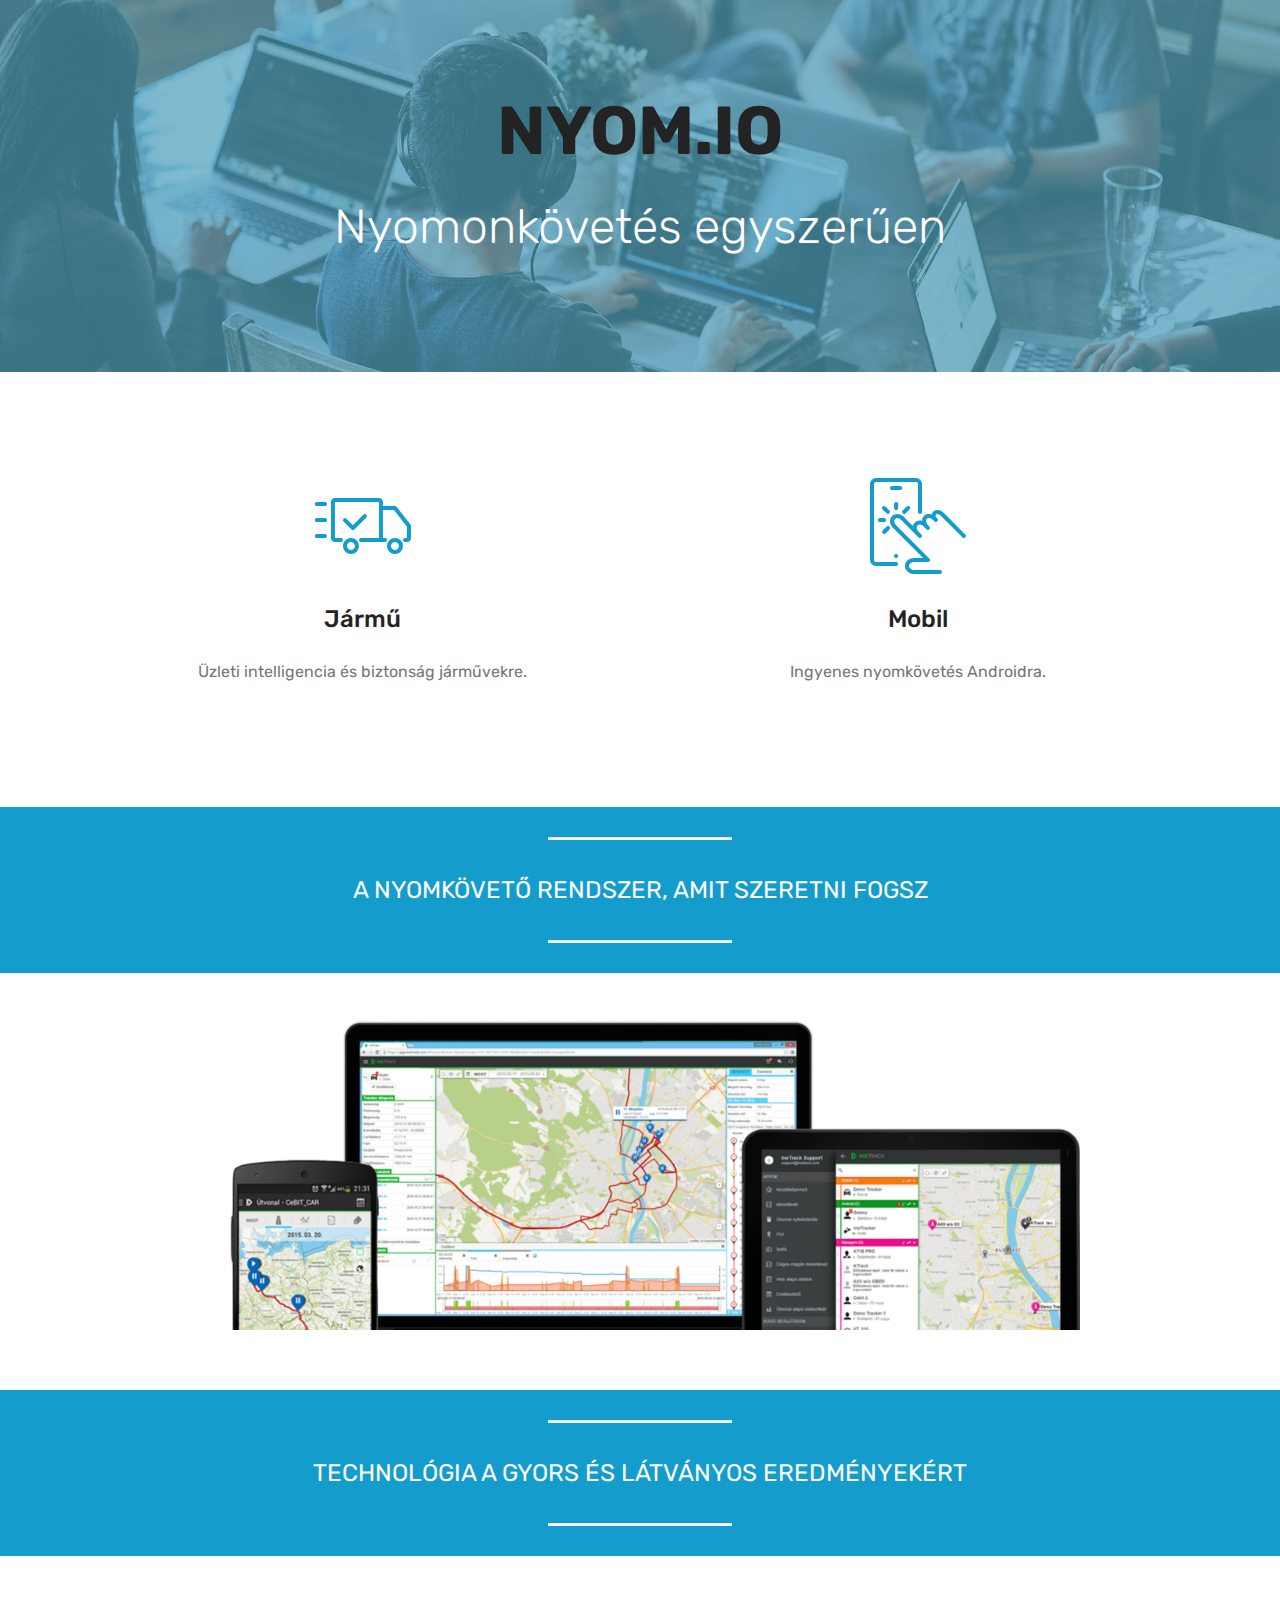
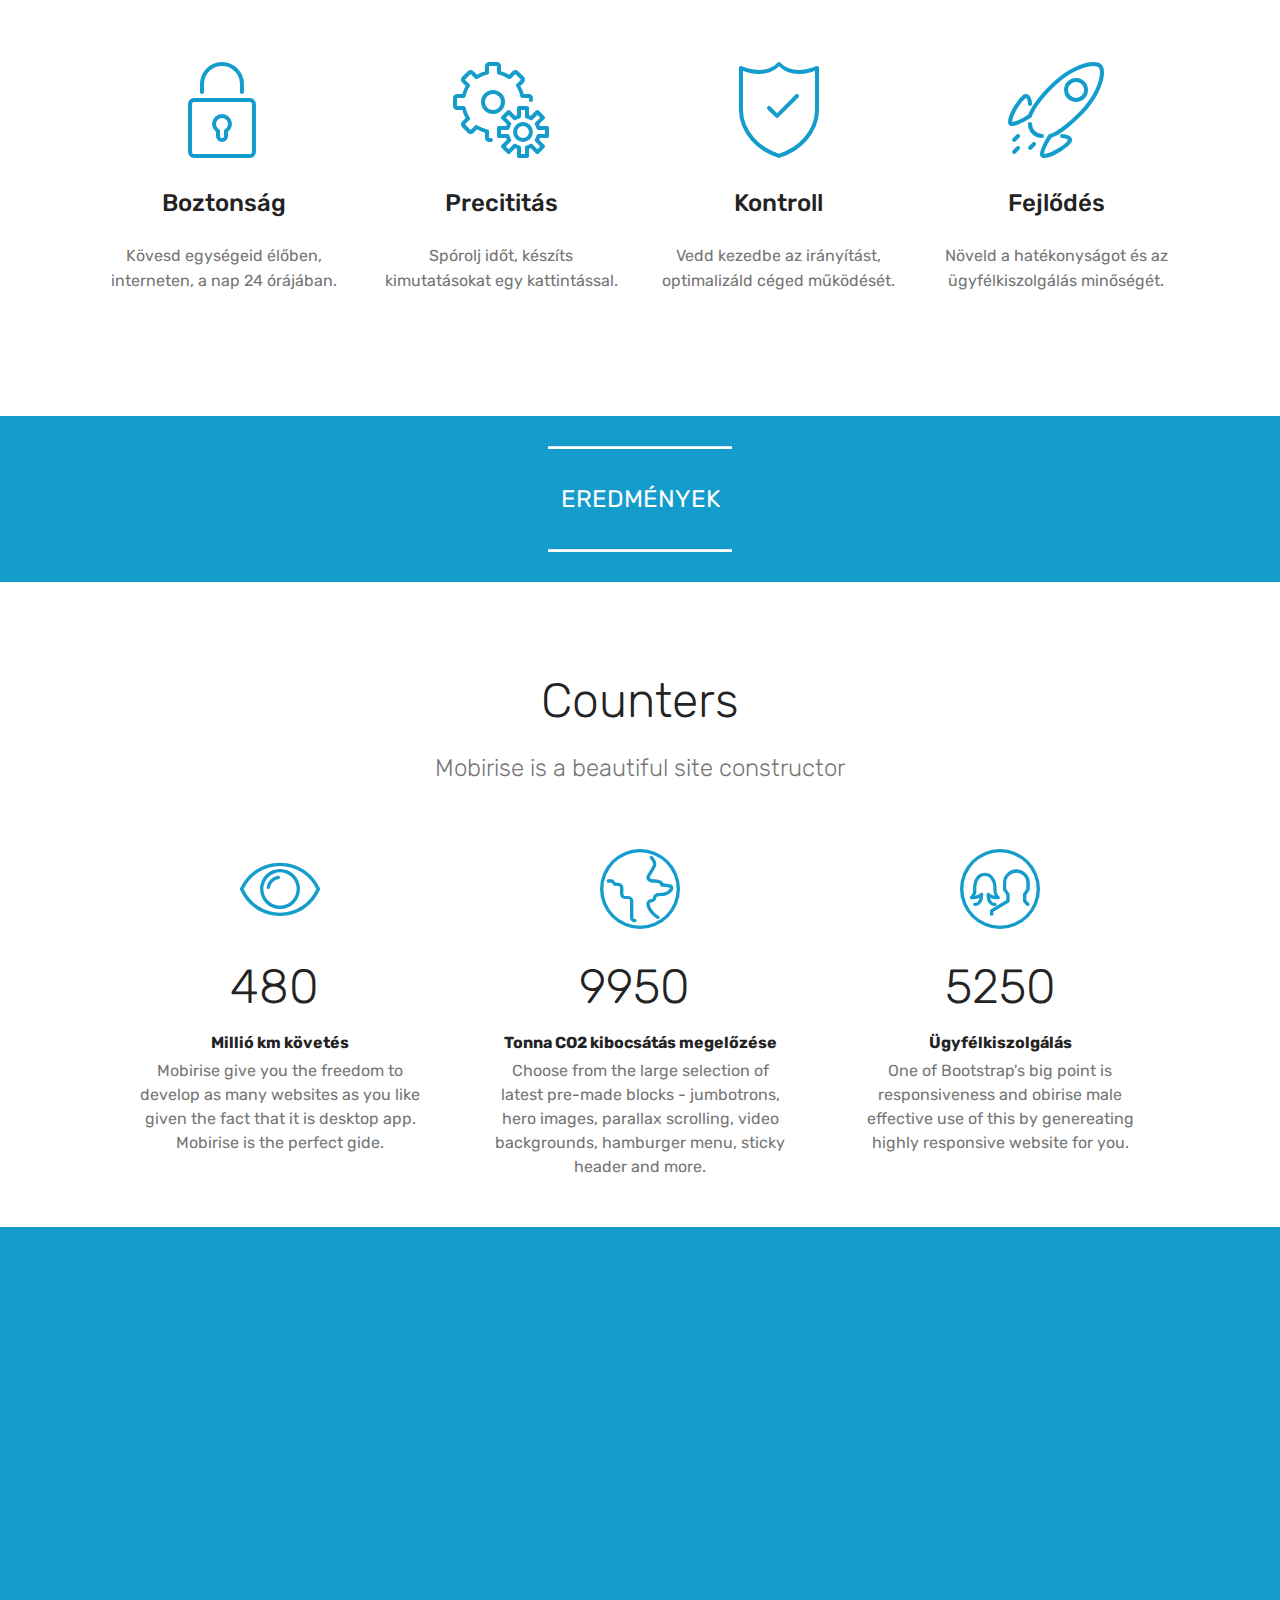
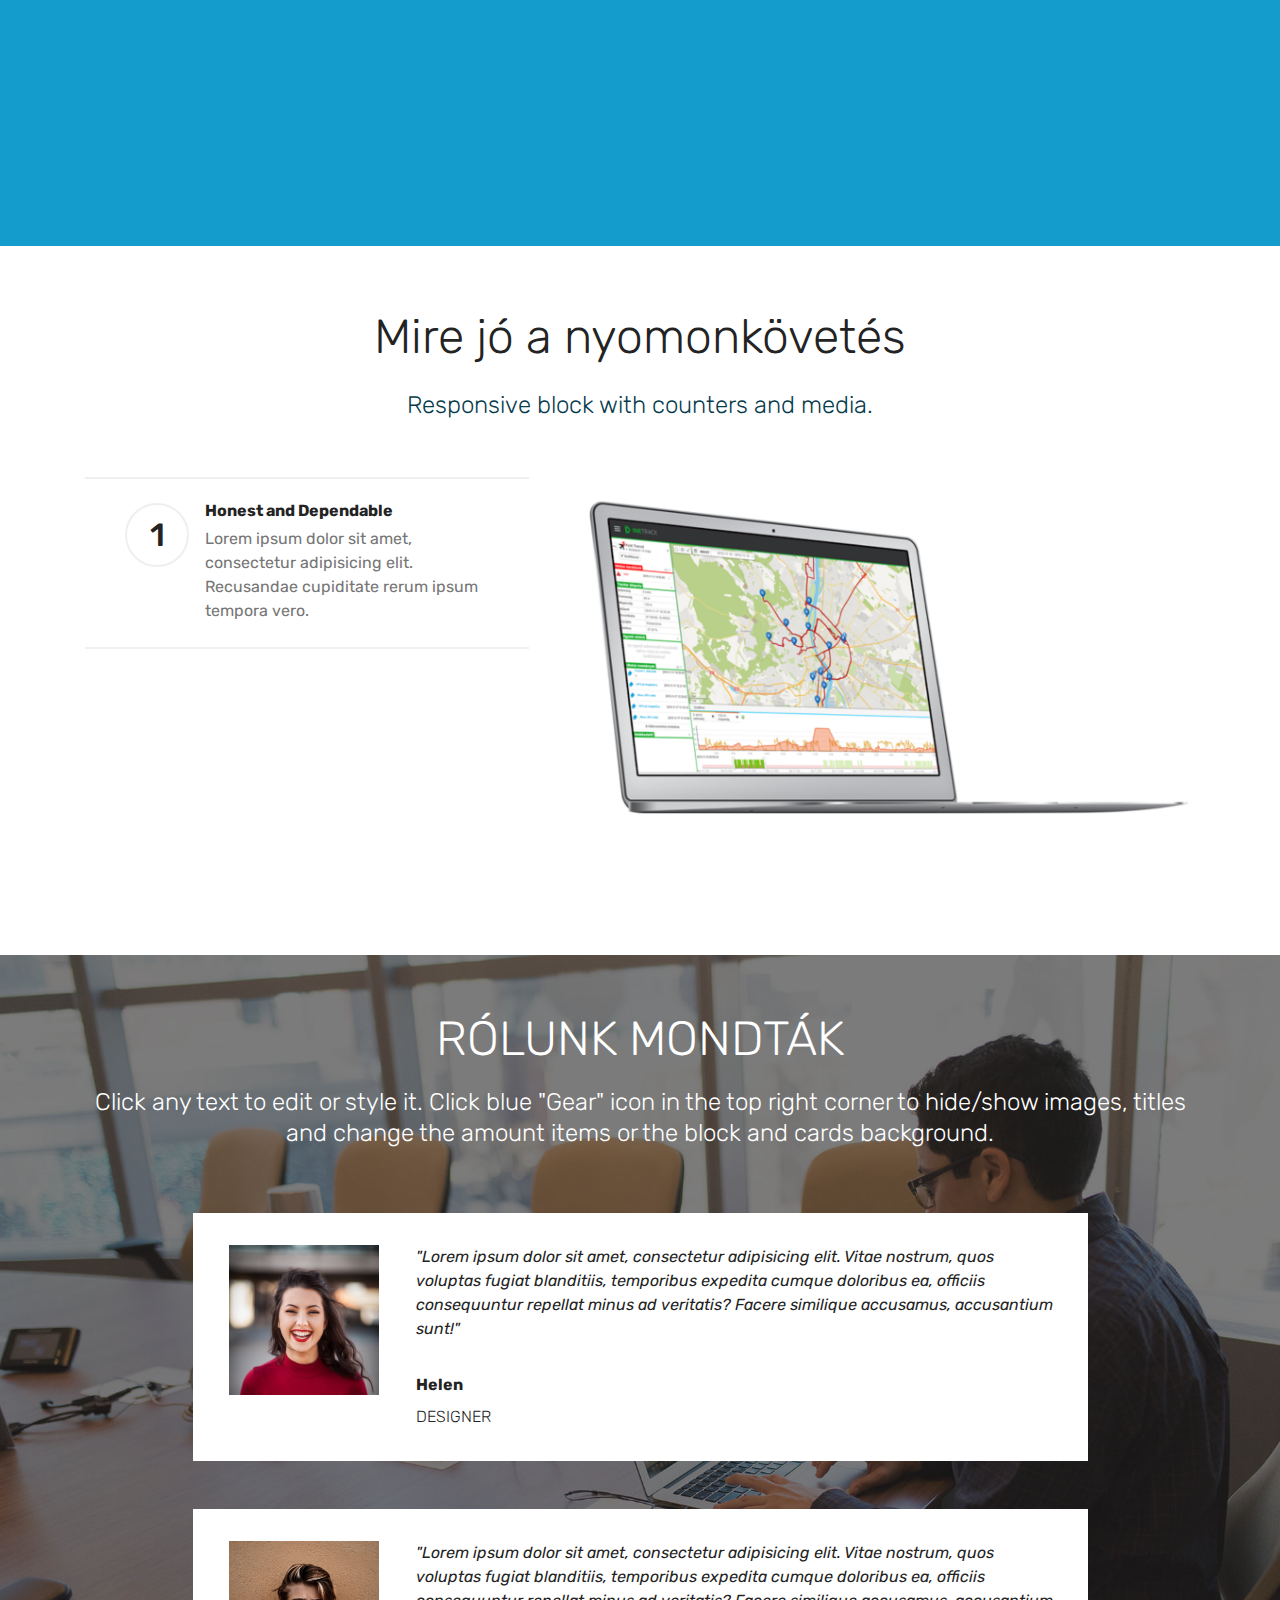
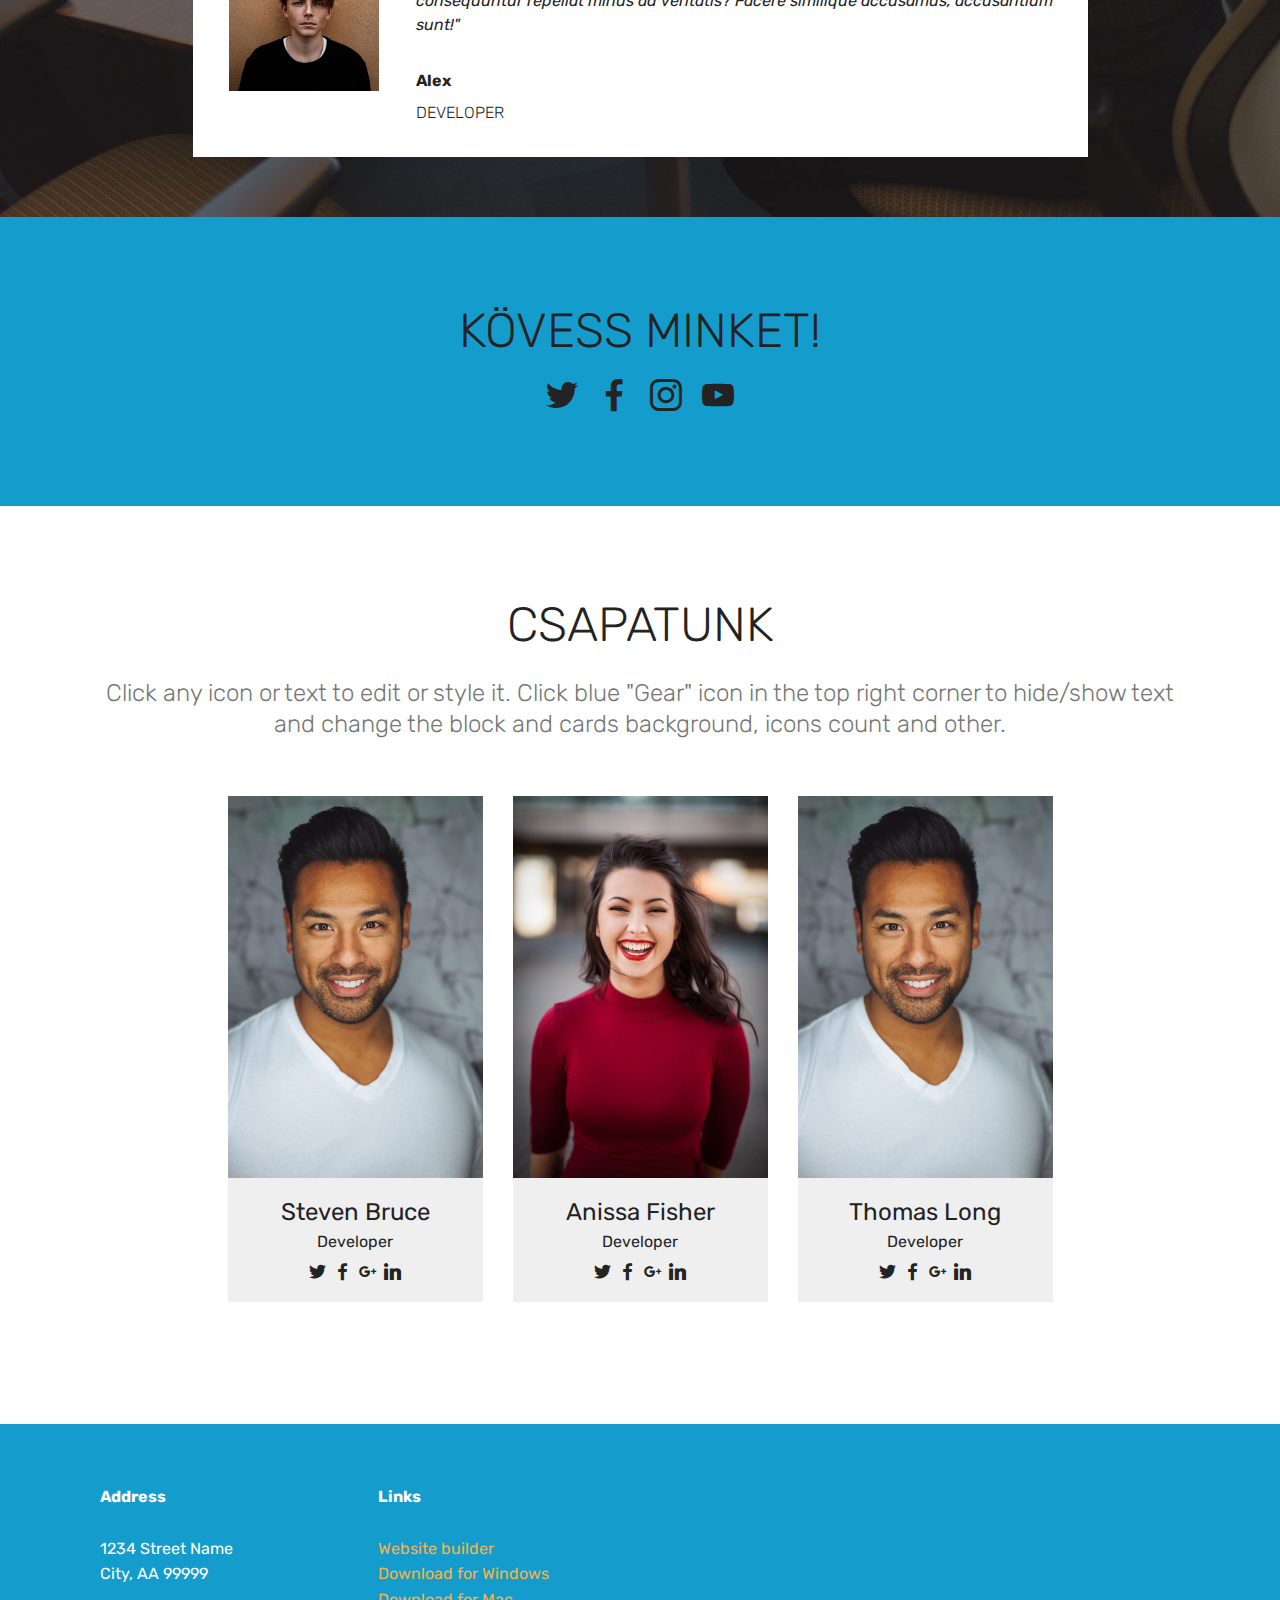
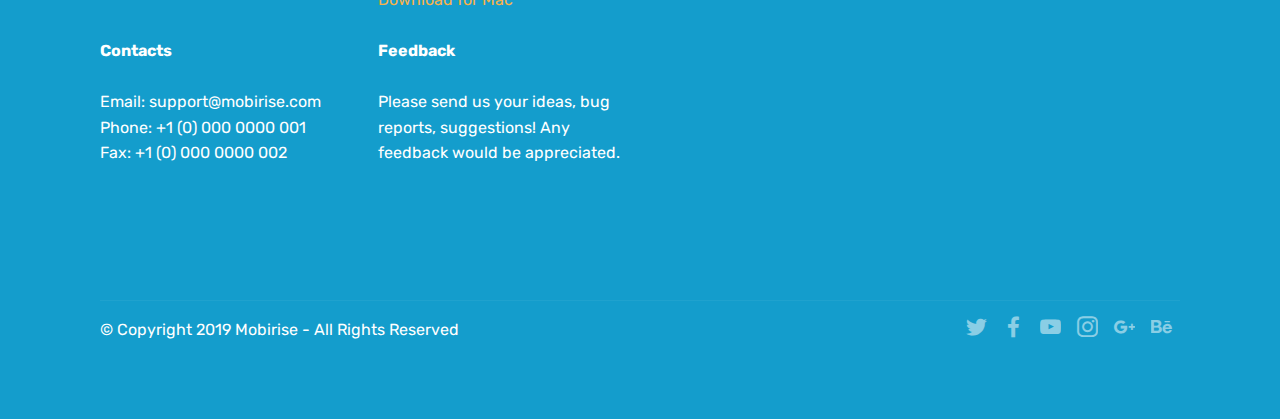
==== commit 64b5eb1c: "create github pages" ====
--- a/index.html
+++ b/index.html
@@ -15,6 +15,7 @@
   <link rel="stylesheet" href="assets/bootstrap/css/bootstrap.min.css">
   <link rel="stylesheet" href="assets/bootstrap/css/bootstrap-grid.min.css">
   <link rel="stylesheet" href="assets/bootstrap/css/bootstrap-reboot.min.css">
+  <link rel="stylesheet" href="assets/facebook-plugin/style.css">
   <link rel="stylesheet" href="assets/tether/tether.min.css">
   <link rel="stylesheet" href="assets/socicon/css/styles.css">
   <link rel="stylesheet" href="assets/theme/css/style.css">
@@ -28,7 +29,8 @@
 
     
 
-    
+    <div class="mbr-overlay" style="opacity: 0.6; background-color: rgb(85, 180, 212);">
+    </div>
 
     <div class="container">
         <div class="row justify-content-md-center">
@@ -45,7 +47,7 @@
 
 </section>
 
-<section class="engine"><a href="https://mobirise.info/v">free html templates</a></section><section class="features1 cid-rWMsGsJtui" id="features1-6">
+<section class="engine"><a href="https://mobirise.info/b">create a website for free</a></section><section class="features1 cid-rWMsGsJtui" id="features1-6">
     
     
 
@@ -582,7 +584,7 @@
                 </p>
             </div>
             <div class="col-12 col-md-6">
-                <div class="google-map"><iframe frameborder="0" style="border:0" src="https://www.google.com/maps/embed/v1/place?key=AIzaSyCy9r70T3NYf3PhvVflTo0_zdif2_IoIYs&amp;q=place_id:ChIJn6wOs6lZwokRLKy1iqRcoKw" allowfullscreen=""></iframe></div>
+                <div class="google-map"><iframe frameborder="0" style="border:0" src="https://www.google.com/maps/embed/v1/place?key=AIzaSyAEIpgj38KyLFELm2bK9Y7krBkz1K-cMq8&amp;q=place_id:ChIJn6wOs6lZwokRLKy1iqRcoKw" allowfullscreen=""></iframe></div>
             </div>
         </div>
         <div class="footer-lower">
@@ -640,10 +642,13 @@
   <script src="assets/web/assets/jquery/jquery.min.js"></script>
   <script src="assets/popper/popper.min.js"></script>
   <script src="assets/bootstrap/js/bootstrap.min.js"></script>
+  <script src="https://connect.facebook.net/en_US/sdk.js#xfbml=1&version=v2.5"></script>
+  <script src="https://apis.google.com/js/plusone.js"></script>
+  <script src="assets/facebook-plugin/facebook-script.js"></script>
   <script src="assets/tether/tether.min.js"></script>
-  <script src="assets/smoothscroll/smooth-scroll.js"></script>
   <script src="assets/viewportchecker/jquery.viewportchecker.js"></script>
   <script src="assets/sociallikes/social-likes.js"></script>
+  <script src="assets/smoothscroll/smooth-scroll.js"></script>
   <script src="assets/theme/js/script.js"></script>
   
   
--- a/assets/facebook-plugin/style.css
+++ b/assets/facebook-plugin/style.css
@@ -0,0 +1,63 @@
+.mbr-section.mbr-section__comments{
+    position: relative;
+}
+.mbr-section__comments{
+    background-size: cover;
+}
+.addons-container {
+  position: relative;
+  margin-left: auto;
+  margin-right: auto;
+  padding-right: 15px;
+  padding-left: 15px; }
+  @media (min-width: 576px) {
+    .addons-container {
+      padding-right: 15px;
+      padding-left: 15px; } }
+  @media (min-width: 768px) {
+    .addons-container {
+      padding-right: 15px;
+      padding-left: 15px; } }
+  @media (min-width: 992px) {
+    .addons-container {
+      padding-right: 15px;
+      padding-left: 15px; } }
+  @media (min-width: 1200px) {
+    .addons-container {
+      padding-right: 15px;
+      padding-left: 15px; } }
+  @media (min-width: 576px) {
+    .addons-container {
+      width: 540px;
+      max-width: 100%; } }
+  @media (min-width: 768px) {
+    .addons-container {
+      width: 720px;
+      max-width: 100%; } }
+  @media (min-width: 992px) {
+    .addons-container {
+      width: 960px;
+      max-width: 100%; } }
+  @media (min-width: 1200px) {
+    .addons-container {
+      width: 1140px;
+      max-width: 100%; } }
+
+.addons-container-inner{
+    position: relative;
+    width: 100%;
+    min-height: 1px;
+    padding-right: 15px;
+    padding-left: 15px;
+}
+@media (min-width: 567px) {
+    .addons-container-inner{
+        -ms-flex: 0 0 66.666667%;
+        flex: 0 0 66.666667%;
+        max-width: 66.666667%;
+    }
+}
+.addons-row{
+    display: flex;
+    justify-content:center;
+}--- a/assets/mobirise/css/mbr-additional.css
+++ b/assets/mobirise/css/mbr-additional.css
@@ -92,7 +92,7 @@
   border-radius: 3px;
 }
 .bg-primary {
-  background-color: #149dcc !important;
+  background-color: #f7b24a !important;
 }
 .bg-success {
   background-color: #f7ed4a !important;
@@ -108,8 +108,8 @@
 }
 .btn-primary,
 .btn-primary:active {
-  background-color: #149dcc !important;
-  border-color: #149dcc !important;
+  background-color: #f7b24a !important;
+  border-color: #f7b24a !important;
   color: #ffffff !important;
 }
 .btn-primary:hover,
@@ -117,14 +117,14 @@
 .btn-primary.focus,
 .btn-primary.active {
   color: #ffffff !important;
-  background-color: #0d6786 !important;
-  border-color: #0d6786 !important;
+  background-color: #ea910a !important;
+  border-color: #ea910a !important;
 }
 .btn-primary.disabled,
 .btn-primary:disabled {
   color: #ffffff !important;
-  background-color: #0d6786 !important;
-  border-color: #0d6786 !important;
+  background-color: #ea910a !important;
+  border-color: #ea910a !important;
 }
 .btn-secondary,
 .btn-secondary:active {
@@ -272,22 +272,22 @@
 .btn-primary-outline,
 .btn-primary-outline:active {
   background: none;
-  border-color: #0b566f;
-  color: #0b566f;
+  border-color: #d28209;
+  color: #d28209;
 }
 .btn-primary-outline:hover,
 .btn-primary-outline:focus,
 .btn-primary-outline.focus,
 .btn-primary-outline.active {
   color: #ffffff;
-  background-color: #149dcc;
-  border-color: #149dcc;
+  background-color: #f7b24a;
+  border-color: #f7b24a;
 }
 .btn-primary-outline.disabled,
 .btn-primary-outline:disabled {
   color: #ffffff !important;
-  background-color: #149dcc !important;
-  border-color: #149dcc !important;
+  background-color: #f7b24a !important;
+  border-color: #f7b24a !important;
 }
 .btn-secondary-outline,
 .btn-secondary-outline:active {
@@ -424,7 +424,7 @@
   border-color: #ffffff;
 }
 .text-primary {
-  color: #149dcc !important;
+  color: #f7b24a !important;
 }
 .text-secondary {
   color: #ff3366 !important;
@@ -449,7 +449,7 @@
 }
 a.text-primary:hover,
 a.text-primary:focus {
-  color: #0b566f !important;
+  color: #d28209 !important;
 }
 a.text-secondary:hover,
 a.text-secondary:focus {
@@ -507,8 +507,8 @@
   border-radius: 100px !important;
 }
 .mbr-gallery-filter li.active .btn {
-  background-color: #149dcc;
-  border-color: #149dcc;
+  background-color: #f7b24a;
+  border-color: #f7b24a;
   color: #ffffff;
 }
 .mbr-gallery-filter li.active .btn:focus {
@@ -519,11 +519,11 @@
 }
 a,
 a:hover {
-  color: #149dcc;
+  color: #f7b24a;
 }
 .mbr-plan-header.bg-primary .mbr-plan-subtitle,
 .mbr-plan-header.bg-primary .mbr-plan-price-desc {
-  color: #b4e6f8;
+  color: #ffffff;
 }
 .mbr-plan-header.bg-success .mbr-plan-subtitle,
 .mbr-plan-header.bg-success .mbr-plan-price-desc {
@@ -554,7 +554,7 @@
   font-size: 1.6rem;
 }
 blockquote {
-  border-color: #149dcc;
+  border-color: #f7b24a;
 }
 /* Forms */
 .mbr-form .btn {
@@ -610,11 +610,11 @@
 /* Footer */
 .mbr-footer-content li::before,
 .mbr-footer .mbr-contacts li::before {
-  background: #149dcc;
+  background: #f7b24a;
 }
 .mbr-footer-content li a:hover,
 .mbr-footer .mbr-contacts li a:hover {
-  color: #149dcc;
+  color: #f7b24a;
 }
 .footer3 input[type="email"],
 .footer4 input[type="email"] {
@@ -656,7 +656,7 @@
 }
 .jq-selectbox li:hover,
 .jq-selectbox li.selected {
-  background-color: #149dcc;
+  background-color: #f7b24a;
   color: #ffffff;
 }
 .jq-selectbox .jq-selectbox__trigger-arrow,
@@ -669,14 +669,14 @@
 .jq-selectbox:hover .jq-selectbox__trigger-arrow,
 .jq-number__spin.minus:hover:after,
 .jq-number__spin.plus:hover:after {
-  border-top-color: #149dcc;
-  border-bottom-color: #149dcc;
+  border-top-color: #f7b24a;
+  border-bottom-color: #f7b24a;
 }
 .xdsoft_datetimepicker .xdsoft_calendar td.xdsoft_default,
 .xdsoft_datetimepicker .xdsoft_calendar td.xdsoft_current,
 .xdsoft_datetimepicker .xdsoft_timepicker .xdsoft_time_box > div > div.xdsoft_current {
-  color: #ffffff !important;
-  background-color: #149dcc !important;
+  color: #000000 !important;
+  background-color: #f7b24a !important;
   box-shadow: none !important;
 }
 .xdsoft_datetimepicker .xdsoft_calendar td:hover,
@@ -705,7 +705,7 @@
   top: 50%;
   left: 50%;
   transform: translateX(-50%) translateY(-50%);
-  background-image: url("data:image/svg+xml;charset=UTF-8,%3csvg width='32' height='32' viewBox='0 0 64 64' xmlns='http://www.w3.org/2000/svg' stroke='%23149dcc' %3e%3cg fill='none' fill-rule='evenodd'%3e%3cg transform='translate(16 16)' stroke-width='2'%3e%3ccircle stroke-opacity='.5' cx='16' cy='16' r='16'/%3e%3cpath d='M32 16c0-9.94-8.06-16-16-16'%3e%3canimateTransform attributeName='transform' type='rotate' from='0 16 16' to='360 16 16' dur='1s' repeatCount='indefinite'/%3e%3c/path%3e%3c/g%3e%3c/g%3e%3c/svg%3e");
+  background-image: url("data:image/svg+xml;charset=UTF-8,%3csvg width='32' height='32' viewBox='0 0 64 64' xmlns='http://www.w3.org/2000/svg' stroke='%23f7b24a' %3e%3cg fill='none' fill-rule='evenodd'%3e%3cg transform='translate(16 16)' stroke-width='2'%3e%3ccircle stroke-opacity='.5' cx='16' cy='16' r='16'/%3e%3cpath d='M32 16c0-9.94-8.06-16-16-16'%3e%3canimateTransform attributeName='transform' type='rotate' from='0 16 16' to='360 16 16' dur='1s' repeatCount='indefinite'/%3e%3c/path%3e%3c/g%3e%3c/g%3e%3c/svg%3e");
 }
 section.lazy-placeholder:after {
   opacity: 0.3;
@@ -713,7 +713,7 @@
 .cid-rWMrvsXJFL {
   padding-top: 90px;
   padding-bottom: 90px;
-  background-image: url("../../../assets/images/mobil-hero-africa-1402x2346.jpg");
+  background-image: url("../../../assets/images/background4.jpeg");
 }
 .cid-rWMrvsXJFL H1 {
   color: #232323;
@@ -1569,9 +1569,409 @@
 .cid-rXlvfrOU5V .google-map[data-state="loading"] [data-state-details] {
   display: none;
 }
+.cid-rY7p7MLw9p .navbar {
+  background: #ffffff;
+  transition: none;
+  min-height: 77px;
+  padding: .5rem 0;
+}
+.cid-rY7p7MLw9p .navbar-dropdown.bg-color.transparent.opened {
+  background: #ffffff;
+}
+.cid-rY7p7MLw9p a {
+  font-style: normal;
+}
+.cid-rY7p7MLw9p .nav-item span {
+  padding-right: 0.4em;
+  line-height: 0.5em;
+  vertical-align: text-bottom;
+  position: relative;
+  text-decoration: none;
+}
+.cid-rY7p7MLw9p .nav-item a {
+  display: -webkit-flex;
+  align-items: center;
+  justify-content: center;
+  padding: 0.7rem 0 !important;
+  margin: 0rem .65rem !important;
+  -webkit-align-items: center;
+  -webkit-justify-content: center;
+}
+.cid-rY7p7MLw9p .nav-item:focus,
+.cid-rY7p7MLw9p .nav-link:focus {
+  outline: none;
+}
+.cid-rY7p7MLw9p .btn {
+  padding: 0.4rem 1.5rem;
+  display: -webkit-inline-flex;
+  align-items: center;
+  -webkit-align-items: center;
+}
+.cid-rY7p7MLw9p .btn .mbr-iconfont {
+  font-size: 1.6rem;
+}
+.cid-rY7p7MLw9p .menu-logo {
+  margin-right: auto;
+}
+.cid-rY7p7MLw9p .menu-logo .navbar-brand {
+  display: flex;
+  margin-left: 5rem;
+  padding: 0;
+  transition: padding .2s;
+  min-height: 3.8rem;
+  -webkit-align-items: center;
+  align-items: center;
+}
+.cid-rY7p7MLw9p .menu-logo .navbar-brand .navbar-caption-wrap {
+  display: flex;
+  -webkit-align-items: center;
+  align-items: center;
+  word-break: break-word;
+  min-width: 7rem;
+  margin: .3rem 0;
+}
+.cid-rY7p7MLw9p .menu-logo .navbar-brand .navbar-caption-wrap .navbar-caption {
+  line-height: 1.2rem !important;
+  padding-right: 2rem;
+}
+.cid-rY7p7MLw9p .menu-logo .navbar-brand .navbar-logo {
+  font-size: 4rem;
+  transition: font-size 0.25s;
+}
+.cid-rY7p7MLw9p .menu-logo .navbar-brand .navbar-logo img {
+  display: flex;
+}
+.cid-rY7p7MLw9p .menu-logo .navbar-brand .navbar-logo .mbr-iconfont {
+  transition: font-size 0.25s;
+}
+.cid-rY7p7MLw9p .menu-logo .navbar-brand .navbar-logo a {
+  display: inline-flex;
+}
+.cid-rY7p7MLw9p .navbar-toggleable-sm .navbar-collapse {
+  justify-content: flex-end;
+  -webkit-justify-content: flex-end;
+  padding-right: 5rem;
+  width: auto;
+}
+.cid-rY7p7MLw9p .navbar-toggleable-sm .navbar-collapse .navbar-nav {
+  flex-wrap: wrap;
+  -webkit-flex-wrap: wrap;
+  padding-left: 0;
+}
+.cid-rY7p7MLw9p .navbar-toggleable-sm .navbar-collapse .navbar-nav .nav-item {
+  -webkit-align-self: center;
+  align-self: center;
+}
+.cid-rY7p7MLw9p .navbar-toggleable-sm .navbar-collapse .navbar-buttons {
+  padding-left: 0;
+  padding-bottom: 0;
+}
+.cid-rY7p7MLw9p .dropdown .dropdown-menu {
+  background: #ffffff;
+  visibility: hidden;
+  display: block;
+  position: absolute;
+  min-width: 5rem;
+  padding-top: 1.4rem;
+  padding-bottom: 1.4rem;
+  text-align: left;
+}
+.cid-rY7p7MLw9p .dropdown .dropdown-menu .dropdown-item {
+  width: auto;
+  padding: 0.235em 1.5385em 0.235em 1.5385em !important;
+}
+.cid-rY7p7MLw9p .dropdown .dropdown-menu .dropdown-item::after {
+  right: 0.5rem;
+}
+.cid-rY7p7MLw9p .dropdown .dropdown-menu .dropdown-submenu {
+  margin: 0;
+}
+.cid-rY7p7MLw9p .dropdown.open > .dropdown-menu {
+  visibility: visible;
+}
+.cid-rY7p7MLw9p .navbar-toggleable-sm.opened:after {
+  position: absolute;
+  width: 100vw;
+  height: 100vh;
+  content: '';
+  background-color: rgba(0, 0, 0, 0.1);
+  left: 0;
+  bottom: 0;
+  transform: translateY(100%);
+  -webkit-transform: translateY(100%);
+  z-index: 1000;
+}
+.cid-rY7p7MLw9p .navbar.navbar-short {
+  min-height: 60px;
+  transition: all .2s;
+}
+.cid-rY7p7MLw9p .navbar.navbar-short .navbar-toggler-right {
+  top: 20px;
+}
+.cid-rY7p7MLw9p .navbar.navbar-short .navbar-logo a {
+  font-size: 2.5rem !important;
+  line-height: 2.5rem;
+  transition: font-size 0.25s;
+}
+.cid-rY7p7MLw9p .navbar.navbar-short .navbar-logo a .mbr-iconfont {
+  font-size: 2.5rem !important;
+}
+.cid-rY7p7MLw9p .navbar.navbar-short .navbar-logo a img {
+  height: 3rem !important;
+}
+.cid-rY7p7MLw9p .navbar.navbar-short .navbar-brand {
+  min-height: 3rem;
+}
+.cid-rY7p7MLw9p button.navbar-toggler {
+  width: 31px;
+  height: 18px;
+  cursor: pointer;
+  transition: all .2s;
+  top: 1.5rem;
+  right: 1rem;
+}
+.cid-rY7p7MLw9p button.navbar-toggler:focus {
+  outline: none;
+}
+.cid-rY7p7MLw9p button.navbar-toggler .hamburger span {
+  position: absolute;
+  right: 0;
+  width: 30px;
+  height: 2px;
+  border-right: 5px;
+  background-color: #333333;
+}
+.cid-rY7p7MLw9p button.navbar-toggler .hamburger span:nth-child(1) {
+  top: 0;
+  transition: all .2s;
+}
+.cid-rY7p7MLw9p button.navbar-toggler .hamburger span:nth-child(2) {
+  top: 8px;
+  transition: all .15s;
+}
+.cid-rY7p7MLw9p button.navbar-toggler .hamburger span:nth-child(3) {
+  top: 8px;
+  transition: all .15s;
+}
+.cid-rY7p7MLw9p button.navbar-toggler .hamburger span:nth-child(4) {
+  top: 16px;
+  transition: all .2s;
+}
+.cid-rY7p7MLw9p nav.opened .hamburger span:nth-child(1) {
+  top: 8px;
+  width: 0;
+  opacity: 0;
+  right: 50%;
+  transition: all .2s;
+}
+.cid-rY7p7MLw9p nav.opened .hamburger span:nth-child(2) {
+  -webkit-transform: rotate(45deg);
+  transform: rotate(45deg);
+  transition: all .25s;
+}
+.cid-rY7p7MLw9p nav.opened .hamburger span:nth-child(3) {
+  -webkit-transform: rotate(-45deg);
+  transform: rotate(-45deg);
+  transition: all .25s;
+}
+.cid-rY7p7MLw9p nav.opened .hamburger span:nth-child(4) {
+  top: 8px;
+  width: 0;
+  opacity: 0;
+  right: 50%;
+  transition: all .2s;
+}
+.cid-rY7p7MLw9p .collapsed.navbar-expand {
+  flex-direction: column;
+  -webkit-flex-direction: column;
+}
+.cid-rY7p7MLw9p .collapsed .btn {
+  display: -webkit-flex;
+}
+.cid-rY7p7MLw9p .collapsed .navbar-collapse {
+  display: none !important;
+  padding-right: 0 !important;
+}
+.cid-rY7p7MLw9p .collapsed .navbar-collapse.collapsing,
+.cid-rY7p7MLw9p .collapsed .navbar-collapse.show {
+  display: block !important;
+}
+.cid-rY7p7MLw9p .collapsed .navbar-collapse.collapsing .navbar-nav,
+.cid-rY7p7MLw9p .collapsed .navbar-collapse.show .navbar-nav {
+  display: block;
+  text-align: center;
+}
+.cid-rY7p7MLw9p .collapsed .navbar-collapse.collapsing .navbar-nav .nav-item,
+.cid-rY7p7MLw9p .collapsed .navbar-collapse.show .navbar-nav .nav-item {
+  clear: both;
+}
+.cid-rY7p7MLw9p .collapsed .navbar-collapse.collapsing .navbar-buttons,
+.cid-rY7p7MLw9p .collapsed .navbar-collapse.show .navbar-buttons {
+  text-align: center;
+}
+.cid-rY7p7MLw9p .collapsed .navbar-collapse.collapsing .navbar-buttons:last-child,
+.cid-rY7p7MLw9p .collapsed .navbar-collapse.show .navbar-buttons:last-child {
+  margin-bottom: 1rem;
+}
+@media (min-width: 1024px) {
+  .cid-rY7p7MLw9p .collapsed:not(.navbar-short) .navbar-collapse {
+    max-height: calc(98.5vh - 3.8rem);
+  }
+}
+.cid-rY7p7MLw9p .collapsed button.navbar-toggler {
+  display: block;
+}
+.cid-rY7p7MLw9p .collapsed .navbar-brand {
+  margin-left: 1rem !important;
+}
+.cid-rY7p7MLw9p .collapsed .navbar-toggleable-sm {
+  flex-direction: column;
+  -webkit-flex-direction: column;
+}
+.cid-rY7p7MLw9p .collapsed .dropdown .dropdown-menu {
+  width: 100%;
+  text-align: center;
+  position: relative;
+  opacity: 0;
+  overflow: hidden;
+  display: block;
+  height: 0;
+  visibility: hidden;
+  padding: 0;
+  transition-duration: .5s;
+  transition-property: opacity,padding,height;
+}
+.cid-rY7p7MLw9p .collapsed .dropdown.open > .dropdown-menu {
+  position: relative;
+  opacity: 1;
+  height: auto;
+  padding: 1.4rem 0;
+  visibility: visible;
+}
+.cid-rY7p7MLw9p .collapsed .dropdown .dropdown-submenu {
+  left: 0;
+  text-align: center;
+  width: 100%;
+}
+.cid-rY7p7MLw9p .collapsed .dropdown .dropdown-toggle[data-toggle="dropdown-submenu"]::after {
+  margin-top: 0;
+  position: inherit;
+  right: 0;
+  top: 50%;
+  display: inline-block;
+  width: 0;
+  height: 0;
+  margin-left: .3em;
+  vertical-align: middle;
+  content: "";
+  border-top: .30em solid;
+  border-right: .30em solid transparent;
+  border-left: .30em solid transparent;
+}
+@media (max-width: 1023px) {
+  .cid-rY7p7MLw9p.navbar-expand {
+    flex-direction: column;
+    -webkit-flex-direction: column;
+  }
+  .cid-rY7p7MLw9p img {
+    height: 3.8rem !important;
+  }
+  .cid-rY7p7MLw9p .btn {
+    display: -webkit-flex;
+  }
+  .cid-rY7p7MLw9p button.navbar-toggler {
+    display: block;
+  }
+  .cid-rY7p7MLw9p .navbar-brand {
+    margin-left: 1rem !important;
+  }
+  .cid-rY7p7MLw9p .navbar-toggleable-sm {
+    flex-direction: column;
+    -webkit-flex-direction: column;
+  }
+  .cid-rY7p7MLw9p .navbar-collapse {
+    display: none !important;
+    padding-right: 0 !important;
+  }
+  .cid-rY7p7MLw9p .navbar-collapse.collapsing,
+  .cid-rY7p7MLw9p .navbar-collapse.show {
+    display: block !important;
+  }
+  .cid-rY7p7MLw9p .navbar-collapse.collapsing .navbar-nav,
+  .cid-rY7p7MLw9p .navbar-collapse.show .navbar-nav {
+    display: block;
+    text-align: center;
+  }
+  .cid-rY7p7MLw9p .navbar-collapse.collapsing .navbar-nav .nav-item,
+  .cid-rY7p7MLw9p .navbar-collapse.show .navbar-nav .nav-item {
+    clear: both;
+  }
+  .cid-rY7p7MLw9p .navbar-collapse.collapsing .navbar-buttons,
+  .cid-rY7p7MLw9p .navbar-collapse.show .navbar-buttons {
+    text-align: center;
+  }
+  .cid-rY7p7MLw9p .navbar-collapse.collapsing .navbar-buttons:last-child,
+  .cid-rY7p7MLw9p .navbar-collapse.show .navbar-buttons:last-child {
+    margin-bottom: 1rem;
+  }
+  .cid-rY7p7MLw9p .dropdown .dropdown-menu {
+    width: 100%;
+    text-align: center;
+    position: relative;
+    opacity: 0;
+    overflow: hidden;
+    display: block;
+    height: 0;
+    visibility: hidden;
+    padding: 0;
+    transition-duration: .5s;
+    transition-property: opacity,padding,height;
+  }
+  .cid-rY7p7MLw9p .dropdown.open > .dropdown-menu {
+    position: relative;
+    opacity: 1;
+    height: auto;
+    padding: 1.4rem 0;
+    visibility: visible;
+  }
+  .cid-rY7p7MLw9p .dropdown .dropdown-submenu {
+    left: 0;
+    text-align: center;
+    width: 100%;
+  }
+  .cid-rY7p7MLw9p .dropdown .dropdown-toggle[data-toggle="dropdown-submenu"]::after {
+    margin-top: 0;
+    position: inherit;
+    right: 0;
+    top: 50%;
+    display: inline-block;
+    width: 0;
+    height: 0;
+    margin-left: .3em;
+    vertical-align: middle;
+    content: "";
+    border-top: .30em solid;
+    border-right: .30em solid transparent;
+    border-left: .30em solid transparent;
+  }
+}
+@media (min-width: 767px) {
+  .cid-rY7p7MLw9p .menu-logo {
+    flex-shrink: 0;
+    -webkit-flex-shrink: 0;
+  }
+}
+.cid-rY7p7MLw9p .navbar-collapse {
+  flex-basis: auto;
+  -webkit-flex-basis: auto;
+}
+.cid-rY7p7MLw9p .nav-link:hover,
+.cid-rY7p7MLw9p .dropdown-item:hover {
+  color: #767676 !important;
+}
 .cid-rXly1sCPFZ {
-  padding-top: 75px;
-  padding-bottom: 75px;
+  padding-top: 120px;
+  padding-bottom: 120px;
   background-image: url("../../../assets/images/mobil-hero-africa-1-1402x2346.jpg");
 }
 .cid-rXly1sCPFZ .mbr-media span {
@@ -1762,7 +2162,7 @@
   text-align: center;
 }
 .cid-rXJt4m5jQj {
-  background: #f7b24a;
+  background: #ffffff;
   padding-top: 15px;
   padding-bottom: 15px;
 }
@@ -1787,65 +2187,105 @@
   padding-bottom: 60px;
   background-color: #f7b24a;
 }
-.cid-rXJN7TYmZz {
-  padding-top: 90px;
-  padding-bottom: 90px;
-  background-color: #ffffff;
-}
-.cid-rXJN7TYmZz .socicon-bg-facebook {
-  background: #3e5b98;
-  color: #ffffff;
-}
-.cid-rXJN7TYmZz .socicon-bg-twitter {
-  background: #4da7de;
-  color: #ffffff;
-}
-.cid-rXJN7TYmZz .socicon-bg-googleplus {
-  background: #dd4b39;
-  color: #ffffff;
-}
-.cid-rXJN7TYmZz .socicon-bg-vkontakte {
-  background: #5a7fa6;
-  color: #ffffff;
-}
-.cid-rXJN7TYmZz .socicon-bg-odnoklassniki {
-  background: #f48420;
-  color: #ffffff;
-}
-.cid-rXJN7TYmZz .socicon-bg-pinterest {
-  background: #c92619;
-  color: #ffffff;
-}
-.cid-rXJN7TYmZz .socicon-bg-mail {
-  background: #134785;
-  color: #ffffff;
-}
-.cid-rXJN7TYmZz .btn-social {
-  font-size: 20px;
-  border-radius: 50%;
+.cid-rY7n7FhRfT {
+  padding-top: 45px;
+  padding-bottom: 45px;
+  background-color: #ffffff;
+}
+@media (max-width: 767px) {
+  .cid-rY7n7FhRfT .content {
+    text-align: center;
+  }
+  .cid-rY7n7FhRfT .content > div:not(:last-child) {
+    margin-bottom: 2rem;
+  }
+}
+.cid-rY7n7FhRfT .img-logo img {
+  height: 6rem;
+}
+.cid-rY7n7FhRfT .form-group,
+.cid-rY7n7FhRfT .input-group-btn {
   padding: 0;
-  width: 44px;
-  height: 44px;
-  line-height: 44px;
+}
+.cid-rY7n7FhRfT .form-control {
+  font-size: .75rem;
   text-align: center;
-  position: relative;
-  cursor: pointer;
-  border: none !important;
-}
-.cid-rXJN7TYmZz .btn-social i {
-  top: 0;
-  line-height: 44px;
-  width: 44px;
-}
-.cid-rXJN7TYmZz .btn-social + .btn {
-  margin-left: .1rem;
-}
-.cid-rXJN7TYmZz [class^="socicon-"]:before,
-.cid-rXJN7TYmZz [class*=" socicon-"]:before {
-  line-height: 44px;
+  min-width: 150px;
+}
+.cid-rY7n7FhRfT .input-group-btn .btn {
+  padding: .75rem 1.5625rem !important;
+  margin-left: .625rem;
+  text-transform: none;
+  color: #fff;
+  text-align: center;
+}
+.cid-rY7n7FhRfT .social-list {
+  padding-left: 0;
+  margin-bottom: 0;
+  list-style: none;
+  display: flex;
+  -webkit-flex-wrap: wrap;
+  flex-wrap: wrap;
+}
+.cid-rY7n7FhRfT .social-list .mbr-iconfont-social {
+  font-size: 1.3rem;
+  color: #fff;
+}
+.cid-rY7n7FhRfT .social-list .soc-item {
+  margin: 0 .5rem;
+}
+.cid-rY7n7FhRfT .social-list a {
+  margin: 0;
+  opacity: .5;
+  -webkit-transition: .2s linear;
+  transition: .2s linear;
+}
+.cid-rY7n7FhRfT .social-list a:hover {
+  opacity: 1;
 }
 @media (max-width: 767px) {
-  .cid-rXJN7TYmZz .btn {
-    font-size: 20px !important;
-  }
-}
+  .cid-rY7n7FhRfT .social-list {
+    -webkit-justify-content: center;
+    justify-content: center;
+  }
+}
+@media (max-width: 767px) {
+  .cid-rY7n7FhRfT .footer-lower .copyright {
+    margin-bottom: 1rem;
+    text-align: center;
+  }
+}
+.cid-rY7n7FhRfT .footer-lower hr {
+  margin: 1rem 0;
+  border-color: #fff;
+  opacity: .05;
+}
+.cid-rY7n7FhRfT .form-group {
+  margin: 0;
+}
+@media (max-width: 767px) {
+  .cid-rY7n7FhRfT .foot-logo {
+    text-align: center !important;
+  }
+  .cid-rY7n7FhRfT .foot-title {
+    text-align: center !important;
+  }
+  .cid-rY7n7FhRfT .mbr-text {
+    text-align: center !important;
+  }
+  .cid-rY7n7FhRfT .form-group {
+    margin: 0;
+  }
+}
+.cid-rY7n7FhRfT .foot-title {
+  color: #232323;
+}
+.cid-rY7n7FhRfT .foot-text {
+  color: #232323;
+}
+.cid-rY7n7FhRfT .mbr-links-column {
+  color: #232323;
+}
+.cid-rY7n7FhRfT .copyright > p {
+  color: #232323;
+}
--- a/assets/mobirise/css/mbr-additional.css
+++ b/assets/mobirise/css/mbr-additional.css
@@ -92,7 +92,7 @@
   border-radius: 3px;
 }
 .bg-primary {
-  background-color: #149dcc !important;
+  background-color: #f7b24a !important;
 }
 .bg-success {
   background-color: #f7ed4a !important;
@@ -108,8 +108,8 @@
 }
 .btn-primary,
 .btn-primary:active {
-  background-color: #149dcc !important;
-  border-color: #149dcc !important;
+  background-color: #f7b24a !important;
+  border-color: #f7b24a !important;
   color: #ffffff !important;
 }
 .btn-primary:hover,
@@ -117,14 +117,14 @@
 .btn-primary.focus,
 .btn-primary.active {
   color: #ffffff !important;
-  background-color: #0d6786 !important;
-  border-color: #0d6786 !important;
+  background-color: #ea910a !important;
+  border-color: #ea910a !important;
 }
 .btn-primary.disabled,
 .btn-primary:disabled {
   color: #ffffff !important;
-  background-color: #0d6786 !important;
-  border-color: #0d6786 !important;
+  background-color: #ea910a !important;
+  border-color: #ea910a !important;
 }
 .btn-secondary,
 .btn-secondary:active {
@@ -272,22 +272,22 @@
 .btn-primary-outline,
 .btn-primary-outline:active {
   background: none;
-  border-color: #0b566f;
-  color: #0b566f;
+  border-color: #d28209;
+  color: #d28209;
 }
 .btn-primary-outline:hover,
 .btn-primary-outline:focus,
 .btn-primary-outline.focus,
 .btn-primary-outline.active {
   color: #ffffff;
-  background-color: #149dcc;
-  border-color: #149dcc;
+  background-color: #f7b24a;
+  border-color: #f7b24a;
 }
 .btn-primary-outline.disabled,
 .btn-primary-outline:disabled {
   color: #ffffff !important;
-  background-color: #149dcc !important;
-  border-color: #149dcc !important;
+  background-color: #f7b24a !important;
+  border-color: #f7b24a !important;
 }
 .btn-secondary-outline,
 .btn-secondary-outline:active {
@@ -424,7 +424,7 @@
   border-color: #ffffff;
 }
 .text-primary {
-  color: #149dcc !important;
+  color: #f7b24a !important;
 }
 .text-secondary {
   color: #ff3366 !important;
@@ -449,7 +449,7 @@
 }
 a.text-primary:hover,
 a.text-primary:focus {
-  color: #0b566f !important;
+  color: #d28209 !important;
 }
 a.text-secondary:hover,
 a.text-secondary:focus {
@@ -507,8 +507,8 @@
   border-radius: 100px !important;
 }
 .mbr-gallery-filter li.active .btn {
-  background-color: #149dcc;
-  border-color: #149dcc;
+  background-color: #f7b24a;
+  border-color: #f7b24a;
   color: #ffffff;
 }
 .mbr-gallery-filter li.active .btn:focus {
@@ -519,11 +519,11 @@
 }
 a,
 a:hover {
-  color: #149dcc;
+  color: #f7b24a;
 }
 .mbr-plan-header.bg-primary .mbr-plan-subtitle,
 .mbr-plan-header.bg-primary .mbr-plan-price-desc {
-  color: #b4e6f8;
+  color: #ffffff;
 }
 .mbr-plan-header.bg-success .mbr-plan-subtitle,
 .mbr-plan-header.bg-success .mbr-plan-price-desc {
@@ -554,7 +554,7 @@
   font-size: 1.6rem;
 }
 blockquote {
-  border-color: #149dcc;
+  border-color: #f7b24a;
 }
 /* Forms */
 .mbr-form .btn {
@@ -610,11 +610,11 @@
 /* Footer */
 .mbr-footer-content li::before,
 .mbr-footer .mbr-contacts li::before {
-  background: #149dcc;
+  background: #f7b24a;
 }
 .mbr-footer-content li a:hover,
 .mbr-footer .mbr-contacts li a:hover {
-  color: #149dcc;
+  color: #f7b24a;
 }
 .footer3 input[type="email"],
 .footer4 input[type="email"] {
@@ -656,7 +656,7 @@
 }
 .jq-selectbox li:hover,
 .jq-selectbox li.selected {
-  background-color: #149dcc;
+  background-color: #f7b24a;
   color: #ffffff;
 }
 .jq-selectbox .jq-selectbox__trigger-arrow,
@@ -669,14 +669,14 @@
 .jq-selectbox:hover .jq-selectbox__trigger-arrow,
 .jq-number__spin.minus:hover:after,
 .jq-number__spin.plus:hover:after {
-  border-top-color: #149dcc;
-  border-bottom-color: #149dcc;
+  border-top-color: #f7b24a;
+  border-bottom-color: #f7b24a;
 }
 .xdsoft_datetimepicker .xdsoft_calendar td.xdsoft_default,
 .xdsoft_datetimepicker .xdsoft_calendar td.xdsoft_current,
 .xdsoft_datetimepicker .xdsoft_timepicker .xdsoft_time_box > div > div.xdsoft_current {
-  color: #ffffff !important;
-  background-color: #149dcc !important;
+  color: #000000 !important;
+  background-color: #f7b24a !important;
   box-shadow: none !important;
 }
 .xdsoft_datetimepicker .xdsoft_calendar td:hover,
@@ -705,7 +705,7 @@
   top: 50%;
   left: 50%;
   transform: translateX(-50%) translateY(-50%);
-  background-image: url("data:image/svg+xml;charset=UTF-8,%3csvg width='32' height='32' viewBox='0 0 64 64' xmlns='http://www.w3.org/2000/svg' stroke='%23149dcc' %3e%3cg fill='none' fill-rule='evenodd'%3e%3cg transform='translate(16 16)' stroke-width='2'%3e%3ccircle stroke-opacity='.5' cx='16' cy='16' r='16'/%3e%3cpath d='M32 16c0-9.94-8.06-16-16-16'%3e%3canimateTransform attributeName='transform' type='rotate' from='0 16 16' to='360 16 16' dur='1s' repeatCount='indefinite'/%3e%3c/path%3e%3c/g%3e%3c/g%3e%3c/svg%3e");
+  background-image: url("data:image/svg+xml;charset=UTF-8,%3csvg width='32' height='32' viewBox='0 0 64 64' xmlns='http://www.w3.org/2000/svg' stroke='%23f7b24a' %3e%3cg fill='none' fill-rule='evenodd'%3e%3cg transform='translate(16 16)' stroke-width='2'%3e%3ccircle stroke-opacity='.5' cx='16' cy='16' r='16'/%3e%3cpath d='M32 16c0-9.94-8.06-16-16-16'%3e%3canimateTransform attributeName='transform' type='rotate' from='0 16 16' to='360 16 16' dur='1s' repeatCount='indefinite'/%3e%3c/path%3e%3c/g%3e%3c/g%3e%3c/svg%3e");
 }
 section.lazy-placeholder:after {
   opacity: 0.3;
@@ -713,7 +713,7 @@
 .cid-rWMrvsXJFL {
   padding-top: 90px;
   padding-bottom: 90px;
-  background-image: url("../../../assets/images/mobil-hero-africa-1402x2346.jpg");
+  background-image: url("../../../assets/images/background4.jpeg");
 }
 .cid-rWMrvsXJFL H1 {
   color: #232323;
@@ -1569,9 +1569,409 @@
 .cid-rXlvfrOU5V .google-map[data-state="loading"] [data-state-details] {
   display: none;
 }
+.cid-rY7p7MLw9p .navbar {
+  background: #ffffff;
+  transition: none;
+  min-height: 77px;
+  padding: .5rem 0;
+}
+.cid-rY7p7MLw9p .navbar-dropdown.bg-color.transparent.opened {
+  background: #ffffff;
+}
+.cid-rY7p7MLw9p a {
+  font-style: normal;
+}
+.cid-rY7p7MLw9p .nav-item span {
+  padding-right: 0.4em;
+  line-height: 0.5em;
+  vertical-align: text-bottom;
+  position: relative;
+  text-decoration: none;
+}
+.cid-rY7p7MLw9p .nav-item a {
+  display: -webkit-flex;
+  align-items: center;
+  justify-content: center;
+  padding: 0.7rem 0 !important;
+  margin: 0rem .65rem !important;
+  -webkit-align-items: center;
+  -webkit-justify-content: center;
+}
+.cid-rY7p7MLw9p .nav-item:focus,
+.cid-rY7p7MLw9p .nav-link:focus {
+  outline: none;
+}
+.cid-rY7p7MLw9p .btn {
+  padding: 0.4rem 1.5rem;
+  display: -webkit-inline-flex;
+  align-items: center;
+  -webkit-align-items: center;
+}
+.cid-rY7p7MLw9p .btn .mbr-iconfont {
+  font-size: 1.6rem;
+}
+.cid-rY7p7MLw9p .menu-logo {
+  margin-right: auto;
+}
+.cid-rY7p7MLw9p .menu-logo .navbar-brand {
+  display: flex;
+  margin-left: 5rem;
+  padding: 0;
+  transition: padding .2s;
+  min-height: 3.8rem;
+  -webkit-align-items: center;
+  align-items: center;
+}
+.cid-rY7p7MLw9p .menu-logo .navbar-brand .navbar-caption-wrap {
+  display: flex;
+  -webkit-align-items: center;
+  align-items: center;
+  word-break: break-word;
+  min-width: 7rem;
+  margin: .3rem 0;
+}
+.cid-rY7p7MLw9p .menu-logo .navbar-brand .navbar-caption-wrap .navbar-caption {
+  line-height: 1.2rem !important;
+  padding-right: 2rem;
+}
+.cid-rY7p7MLw9p .menu-logo .navbar-brand .navbar-logo {
+  font-size: 4rem;
+  transition: font-size 0.25s;
+}
+.cid-rY7p7MLw9p .menu-logo .navbar-brand .navbar-logo img {
+  display: flex;
+}
+.cid-rY7p7MLw9p .menu-logo .navbar-brand .navbar-logo .mbr-iconfont {
+  transition: font-size 0.25s;
+}
+.cid-rY7p7MLw9p .menu-logo .navbar-brand .navbar-logo a {
+  display: inline-flex;
+}
+.cid-rY7p7MLw9p .navbar-toggleable-sm .navbar-collapse {
+  justify-content: flex-end;
+  -webkit-justify-content: flex-end;
+  padding-right: 5rem;
+  width: auto;
+}
+.cid-rY7p7MLw9p .navbar-toggleable-sm .navbar-collapse .navbar-nav {
+  flex-wrap: wrap;
+  -webkit-flex-wrap: wrap;
+  padding-left: 0;
+}
+.cid-rY7p7MLw9p .navbar-toggleable-sm .navbar-collapse .navbar-nav .nav-item {
+  -webkit-align-self: center;
+  align-self: center;
+}
+.cid-rY7p7MLw9p .navbar-toggleable-sm .navbar-collapse .navbar-buttons {
+  padding-left: 0;
+  padding-bottom: 0;
+}
+.cid-rY7p7MLw9p .dropdown .dropdown-menu {
+  background: #ffffff;
+  visibility: hidden;
+  display: block;
+  position: absolute;
+  min-width: 5rem;
+  padding-top: 1.4rem;
+  padding-bottom: 1.4rem;
+  text-align: left;
+}
+.cid-rY7p7MLw9p .dropdown .dropdown-menu .dropdown-item {
+  width: auto;
+  padding: 0.235em 1.5385em 0.235em 1.5385em !important;
+}
+.cid-rY7p7MLw9p .dropdown .dropdown-menu .dropdown-item::after {
+  right: 0.5rem;
+}
+.cid-rY7p7MLw9p .dropdown .dropdown-menu .dropdown-submenu {
+  margin: 0;
+}
+.cid-rY7p7MLw9p .dropdown.open > .dropdown-menu {
+  visibility: visible;
+}
+.cid-rY7p7MLw9p .navbar-toggleable-sm.opened:after {
+  position: absolute;
+  width: 100vw;
+  height: 100vh;
+  content: '';
+  background-color: rgba(0, 0, 0, 0.1);
+  left: 0;
+  bottom: 0;
+  transform: translateY(100%);
+  -webkit-transform: translateY(100%);
+  z-index: 1000;
+}
+.cid-rY7p7MLw9p .navbar.navbar-short {
+  min-height: 60px;
+  transition: all .2s;
+}
+.cid-rY7p7MLw9p .navbar.navbar-short .navbar-toggler-right {
+  top: 20px;
+}
+.cid-rY7p7MLw9p .navbar.navbar-short .navbar-logo a {
+  font-size: 2.5rem !important;
+  line-height: 2.5rem;
+  transition: font-size 0.25s;
+}
+.cid-rY7p7MLw9p .navbar.navbar-short .navbar-logo a .mbr-iconfont {
+  font-size: 2.5rem !important;
+}
+.cid-rY7p7MLw9p .navbar.navbar-short .navbar-logo a img {
+  height: 3rem !important;
+}
+.cid-rY7p7MLw9p .navbar.navbar-short .navbar-brand {
+  min-height: 3rem;
+}
+.cid-rY7p7MLw9p button.navbar-toggler {
+  width: 31px;
+  height: 18px;
+  cursor: pointer;
+  transition: all .2s;
+  top: 1.5rem;
+  right: 1rem;
+}
+.cid-rY7p7MLw9p button.navbar-toggler:focus {
+  outline: none;
+}
+.cid-rY7p7MLw9p button.navbar-toggler .hamburger span {
+  position: absolute;
+  right: 0;
+  width: 30px;
+  height: 2px;
+  border-right: 5px;
+  background-color: #333333;
+}
+.cid-rY7p7MLw9p button.navbar-toggler .hamburger span:nth-child(1) {
+  top: 0;
+  transition: all .2s;
+}
+.cid-rY7p7MLw9p button.navbar-toggler .hamburger span:nth-child(2) {
+  top: 8px;
+  transition: all .15s;
+}
+.cid-rY7p7MLw9p button.navbar-toggler .hamburger span:nth-child(3) {
+  top: 8px;
+  transition: all .15s;
+}
+.cid-rY7p7MLw9p button.navbar-toggler .hamburger span:nth-child(4) {
+  top: 16px;
+  transition: all .2s;
+}
+.cid-rY7p7MLw9p nav.opened .hamburger span:nth-child(1) {
+  top: 8px;
+  width: 0;
+  opacity: 0;
+  right: 50%;
+  transition: all .2s;
+}
+.cid-rY7p7MLw9p nav.opened .hamburger span:nth-child(2) {
+  -webkit-transform: rotate(45deg);
+  transform: rotate(45deg);
+  transition: all .25s;
+}
+.cid-rY7p7MLw9p nav.opened .hamburger span:nth-child(3) {
+  -webkit-transform: rotate(-45deg);
+  transform: rotate(-45deg);
+  transition: all .25s;
+}
+.cid-rY7p7MLw9p nav.opened .hamburger span:nth-child(4) {
+  top: 8px;
+  width: 0;
+  opacity: 0;
+  right: 50%;
+  transition: all .2s;
+}
+.cid-rY7p7MLw9p .collapsed.navbar-expand {
+  flex-direction: column;
+  -webkit-flex-direction: column;
+}
+.cid-rY7p7MLw9p .collapsed .btn {
+  display: -webkit-flex;
+}
+.cid-rY7p7MLw9p .collapsed .navbar-collapse {
+  display: none !important;
+  padding-right: 0 !important;
+}
+.cid-rY7p7MLw9p .collapsed .navbar-collapse.collapsing,
+.cid-rY7p7MLw9p .collapsed .navbar-collapse.show {
+  display: block !important;
+}
+.cid-rY7p7MLw9p .collapsed .navbar-collapse.collapsing .navbar-nav,
+.cid-rY7p7MLw9p .collapsed .navbar-collapse.show .navbar-nav {
+  display: block;
+  text-align: center;
+}
+.cid-rY7p7MLw9p .collapsed .navbar-collapse.collapsing .navbar-nav .nav-item,
+.cid-rY7p7MLw9p .collapsed .navbar-collapse.show .navbar-nav .nav-item {
+  clear: both;
+}
+.cid-rY7p7MLw9p .collapsed .navbar-collapse.collapsing .navbar-buttons,
+.cid-rY7p7MLw9p .collapsed .navbar-collapse.show .navbar-buttons {
+  text-align: center;
+}
+.cid-rY7p7MLw9p .collapsed .navbar-collapse.collapsing .navbar-buttons:last-child,
+.cid-rY7p7MLw9p .collapsed .navbar-collapse.show .navbar-buttons:last-child {
+  margin-bottom: 1rem;
+}
+@media (min-width: 1024px) {
+  .cid-rY7p7MLw9p .collapsed:not(.navbar-short) .navbar-collapse {
+    max-height: calc(98.5vh - 3.8rem);
+  }
+}
+.cid-rY7p7MLw9p .collapsed button.navbar-toggler {
+  display: block;
+}
+.cid-rY7p7MLw9p .collapsed .navbar-brand {
+  margin-left: 1rem !important;
+}
+.cid-rY7p7MLw9p .collapsed .navbar-toggleable-sm {
+  flex-direction: column;
+  -webkit-flex-direction: column;
+}
+.cid-rY7p7MLw9p .collapsed .dropdown .dropdown-menu {
+  width: 100%;
+  text-align: center;
+  position: relative;
+  opacity: 0;
+  overflow: hidden;
+  display: block;
+  height: 0;
+  visibility: hidden;
+  padding: 0;
+  transition-duration: .5s;
+  transition-property: opacity,padding,height;
+}
+.cid-rY7p7MLw9p .collapsed .dropdown.open > .dropdown-menu {
+  position: relative;
+  opacity: 1;
+  height: auto;
+  padding: 1.4rem 0;
+  visibility: visible;
+}
+.cid-rY7p7MLw9p .collapsed .dropdown .dropdown-submenu {
+  left: 0;
+  text-align: center;
+  width: 100%;
+}
+.cid-rY7p7MLw9p .collapsed .dropdown .dropdown-toggle[data-toggle="dropdown-submenu"]::after {
+  margin-top: 0;
+  position: inherit;
+  right: 0;
+  top: 50%;
+  display: inline-block;
+  width: 0;
+  height: 0;
+  margin-left: .3em;
+  vertical-align: middle;
+  content: "";
+  border-top: .30em solid;
+  border-right: .30em solid transparent;
+  border-left: .30em solid transparent;
+}
+@media (max-width: 1023px) {
+  .cid-rY7p7MLw9p.navbar-expand {
+    flex-direction: column;
+    -webkit-flex-direction: column;
+  }
+  .cid-rY7p7MLw9p img {
+    height: 3.8rem !important;
+  }
+  .cid-rY7p7MLw9p .btn {
+    display: -webkit-flex;
+  }
+  .cid-rY7p7MLw9p button.navbar-toggler {
+    display: block;
+  }
+  .cid-rY7p7MLw9p .navbar-brand {
+    margin-left: 1rem !important;
+  }
+  .cid-rY7p7MLw9p .navbar-toggleable-sm {
+    flex-direction: column;
+    -webkit-flex-direction: column;
+  }
+  .cid-rY7p7MLw9p .navbar-collapse {
+    display: none !important;
+    padding-right: 0 !important;
+  }
+  .cid-rY7p7MLw9p .navbar-collapse.collapsing,
+  .cid-rY7p7MLw9p .navbar-collapse.show {
+    display: block !important;
+  }
+  .cid-rY7p7MLw9p .navbar-collapse.collapsing .navbar-nav,
+  .cid-rY7p7MLw9p .navbar-collapse.show .navbar-nav {
+    display: block;
+    text-align: center;
+  }
+  .cid-rY7p7MLw9p .navbar-collapse.collapsing .navbar-nav .nav-item,
+  .cid-rY7p7MLw9p .navbar-collapse.show .navbar-nav .nav-item {
+    clear: both;
+  }
+  .cid-rY7p7MLw9p .navbar-collapse.collapsing .navbar-buttons,
+  .cid-rY7p7MLw9p .navbar-collapse.show .navbar-buttons {
+    text-align: center;
+  }
+  .cid-rY7p7MLw9p .navbar-collapse.collapsing .navbar-buttons:last-child,
+  .cid-rY7p7MLw9p .navbar-collapse.show .navbar-buttons:last-child {
+    margin-bottom: 1rem;
+  }
+  .cid-rY7p7MLw9p .dropdown .dropdown-menu {
+    width: 100%;
+    text-align: center;
+    position: relative;
+    opacity: 0;
+    overflow: hidden;
+    display: block;
+    height: 0;
+    visibility: hidden;
+    padding: 0;
+    transition-duration: .5s;
+    transition-property: opacity,padding,height;
+  }
+  .cid-rY7p7MLw9p .dropdown.open > .dropdown-menu {
+    position: relative;
+    opacity: 1;
+    height: auto;
+    padding: 1.4rem 0;
+    visibility: visible;
+  }
+  .cid-rY7p7MLw9p .dropdown .dropdown-submenu {
+    left: 0;
+    text-align: center;
+    width: 100%;
+  }
+  .cid-rY7p7MLw9p .dropdown .dropdown-toggle[data-toggle="dropdown-submenu"]::after {
+    margin-top: 0;
+    position: inherit;
+    right: 0;
+    top: 50%;
+    display: inline-block;
+    width: 0;
+    height: 0;
+    margin-left: .3em;
+    vertical-align: middle;
+    content: "";
+    border-top: .30em solid;
+    border-right: .30em solid transparent;
+    border-left: .30em solid transparent;
+  }
+}
+@media (min-width: 767px) {
+  .cid-rY7p7MLw9p .menu-logo {
+    flex-shrink: 0;
+    -webkit-flex-shrink: 0;
+  }
+}
+.cid-rY7p7MLw9p .navbar-collapse {
+  flex-basis: auto;
+  -webkit-flex-basis: auto;
+}
+.cid-rY7p7MLw9p .nav-link:hover,
+.cid-rY7p7MLw9p .dropdown-item:hover {
+  color: #767676 !important;
+}
 .cid-rXly1sCPFZ {
-  padding-top: 75px;
-  padding-bottom: 75px;
+  padding-top: 120px;
+  padding-bottom: 120px;
   background-image: url("../../../assets/images/mobil-hero-africa-1-1402x2346.jpg");
 }
 .cid-rXly1sCPFZ .mbr-media span {
@@ -1762,7 +2162,7 @@
   text-align: center;
 }
 .cid-rXJt4m5jQj {
-  background: #f7b24a;
+  background: #ffffff;
   padding-top: 15px;
   padding-bottom: 15px;
 }
@@ -1787,65 +2187,105 @@
   padding-bottom: 60px;
   background-color: #f7b24a;
 }
-.cid-rXJN7TYmZz {
-  padding-top: 90px;
-  padding-bottom: 90px;
-  background-color: #ffffff;
-}
-.cid-rXJN7TYmZz .socicon-bg-facebook {
-  background: #3e5b98;
-  color: #ffffff;
-}
-.cid-rXJN7TYmZz .socicon-bg-twitter {
-  background: #4da7de;
-  color: #ffffff;
-}
-.cid-rXJN7TYmZz .socicon-bg-googleplus {
-  background: #dd4b39;
-  color: #ffffff;
-}
-.cid-rXJN7TYmZz .socicon-bg-vkontakte {
-  background: #5a7fa6;
-  color: #ffffff;
-}
-.cid-rXJN7TYmZz .socicon-bg-odnoklassniki {
-  background: #f48420;
-  color: #ffffff;
-}
-.cid-rXJN7TYmZz .socicon-bg-pinterest {
-  background: #c92619;
-  color: #ffffff;
-}
-.cid-rXJN7TYmZz .socicon-bg-mail {
-  background: #134785;
-  color: #ffffff;
-}
-.cid-rXJN7TYmZz .btn-social {
-  font-size: 20px;
-  border-radius: 50%;
+.cid-rY7n7FhRfT {
+  padding-top: 45px;
+  padding-bottom: 45px;
+  background-color: #ffffff;
+}
+@media (max-width: 767px) {
+  .cid-rY7n7FhRfT .content {
+    text-align: center;
+  }
+  .cid-rY7n7FhRfT .content > div:not(:last-child) {
+    margin-bottom: 2rem;
+  }
+}
+.cid-rY7n7FhRfT .img-logo img {
+  height: 6rem;
+}
+.cid-rY7n7FhRfT .form-group,
+.cid-rY7n7FhRfT .input-group-btn {
   padding: 0;
-  width: 44px;
-  height: 44px;
-  line-height: 44px;
+}
+.cid-rY7n7FhRfT .form-control {
+  font-size: .75rem;
   text-align: center;
-  position: relative;
-  cursor: pointer;
-  border: none !important;
-}
-.cid-rXJN7TYmZz .btn-social i {
-  top: 0;
-  line-height: 44px;
-  width: 44px;
-}
-.cid-rXJN7TYmZz .btn-social + .btn {
-  margin-left: .1rem;
-}
-.cid-rXJN7TYmZz [class^="socicon-"]:before,
-.cid-rXJN7TYmZz [class*=" socicon-"]:before {
-  line-height: 44px;
+  min-width: 150px;
+}
+.cid-rY7n7FhRfT .input-group-btn .btn {
+  padding: .75rem 1.5625rem !important;
+  margin-left: .625rem;
+  text-transform: none;
+  color: #fff;
+  text-align: center;
+}
+.cid-rY7n7FhRfT .social-list {
+  padding-left: 0;
+  margin-bottom: 0;
+  list-style: none;
+  display: flex;
+  -webkit-flex-wrap: wrap;
+  flex-wrap: wrap;
+}
+.cid-rY7n7FhRfT .social-list .mbr-iconfont-social {
+  font-size: 1.3rem;
+  color: #fff;
+}
+.cid-rY7n7FhRfT .social-list .soc-item {
+  margin: 0 .5rem;
+}
+.cid-rY7n7FhRfT .social-list a {
+  margin: 0;
+  opacity: .5;
+  -webkit-transition: .2s linear;
+  transition: .2s linear;
+}
+.cid-rY7n7FhRfT .social-list a:hover {
+  opacity: 1;
 }
 @media (max-width: 767px) {
-  .cid-rXJN7TYmZz .btn {
-    font-size: 20px !important;
-  }
-}
+  .cid-rY7n7FhRfT .social-list {
+    -webkit-justify-content: center;
+    justify-content: center;
+  }
+}
+@media (max-width: 767px) {
+  .cid-rY7n7FhRfT .footer-lower .copyright {
+    margin-bottom: 1rem;
+    text-align: center;
+  }
+}
+.cid-rY7n7FhRfT .footer-lower hr {
+  margin: 1rem 0;
+  border-color: #fff;
+  opacity: .05;
+}
+.cid-rY7n7FhRfT .form-group {
+  margin: 0;
+}
+@media (max-width: 767px) {
+  .cid-rY7n7FhRfT .foot-logo {
+    text-align: center !important;
+  }
+  .cid-rY7n7FhRfT .foot-title {
+    text-align: center !important;
+  }
+  .cid-rY7n7FhRfT .mbr-text {
+    text-align: center !important;
+  }
+  .cid-rY7n7FhRfT .form-group {
+    margin: 0;
+  }
+}
+.cid-rY7n7FhRfT .foot-title {
+  color: #232323;
+}
+.cid-rY7n7FhRfT .foot-text {
+  color: #232323;
+}
+.cid-rY7n7FhRfT .mbr-links-column {
+  color: #232323;
+}
+.cid-rY7n7FhRfT .copyright > p {
+  color: #232323;
+}
